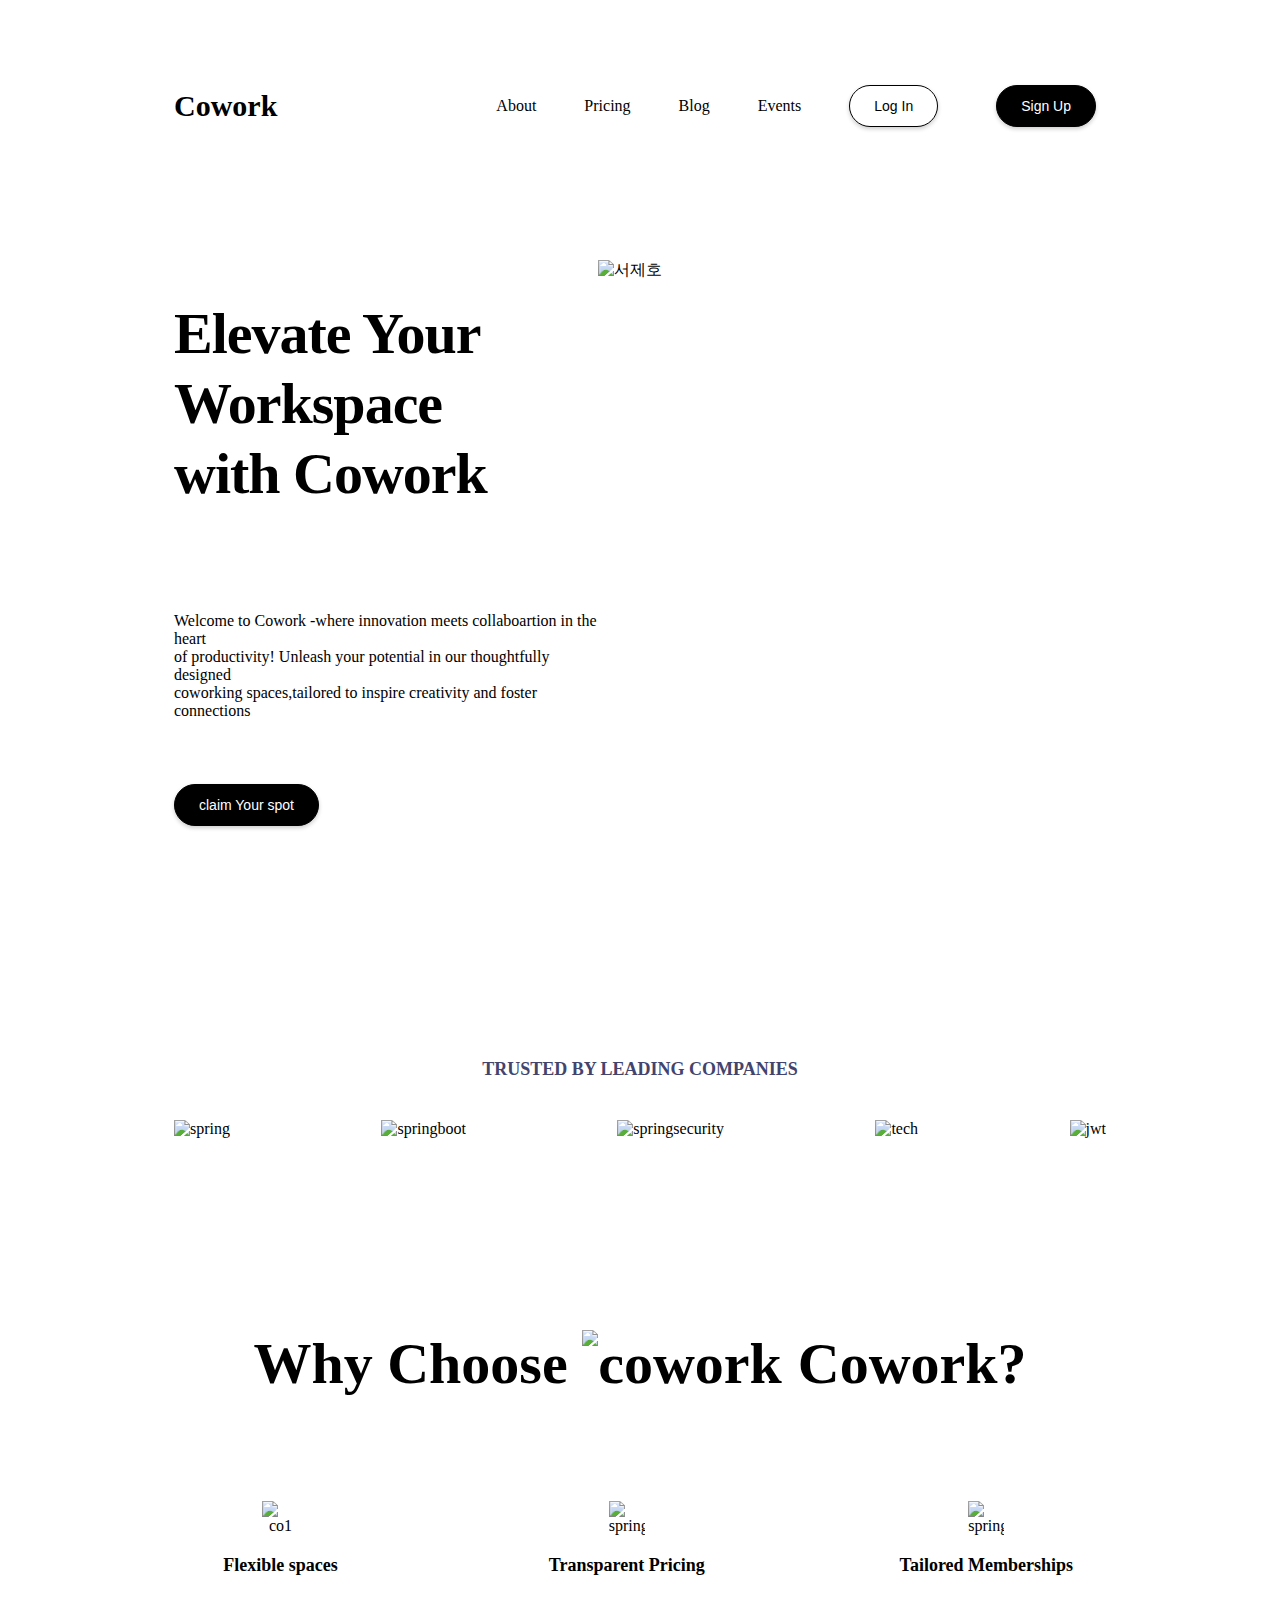
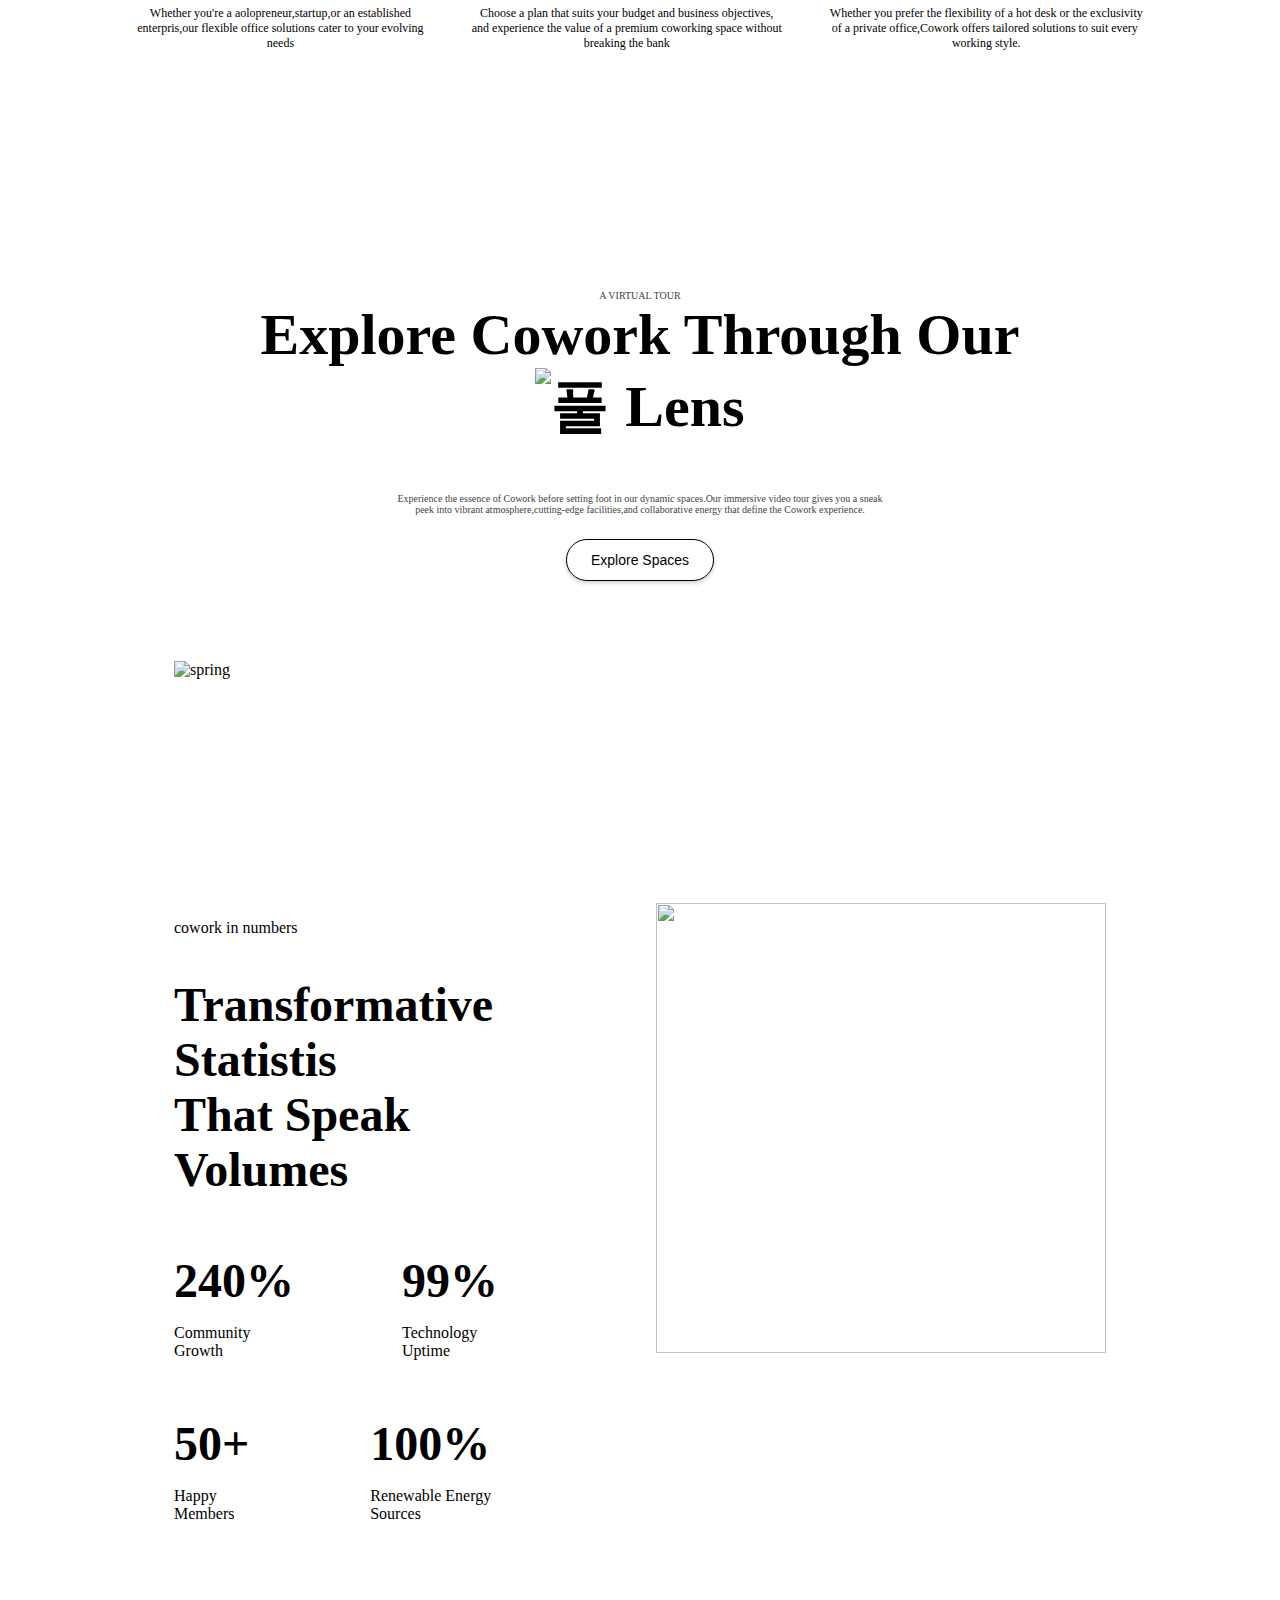
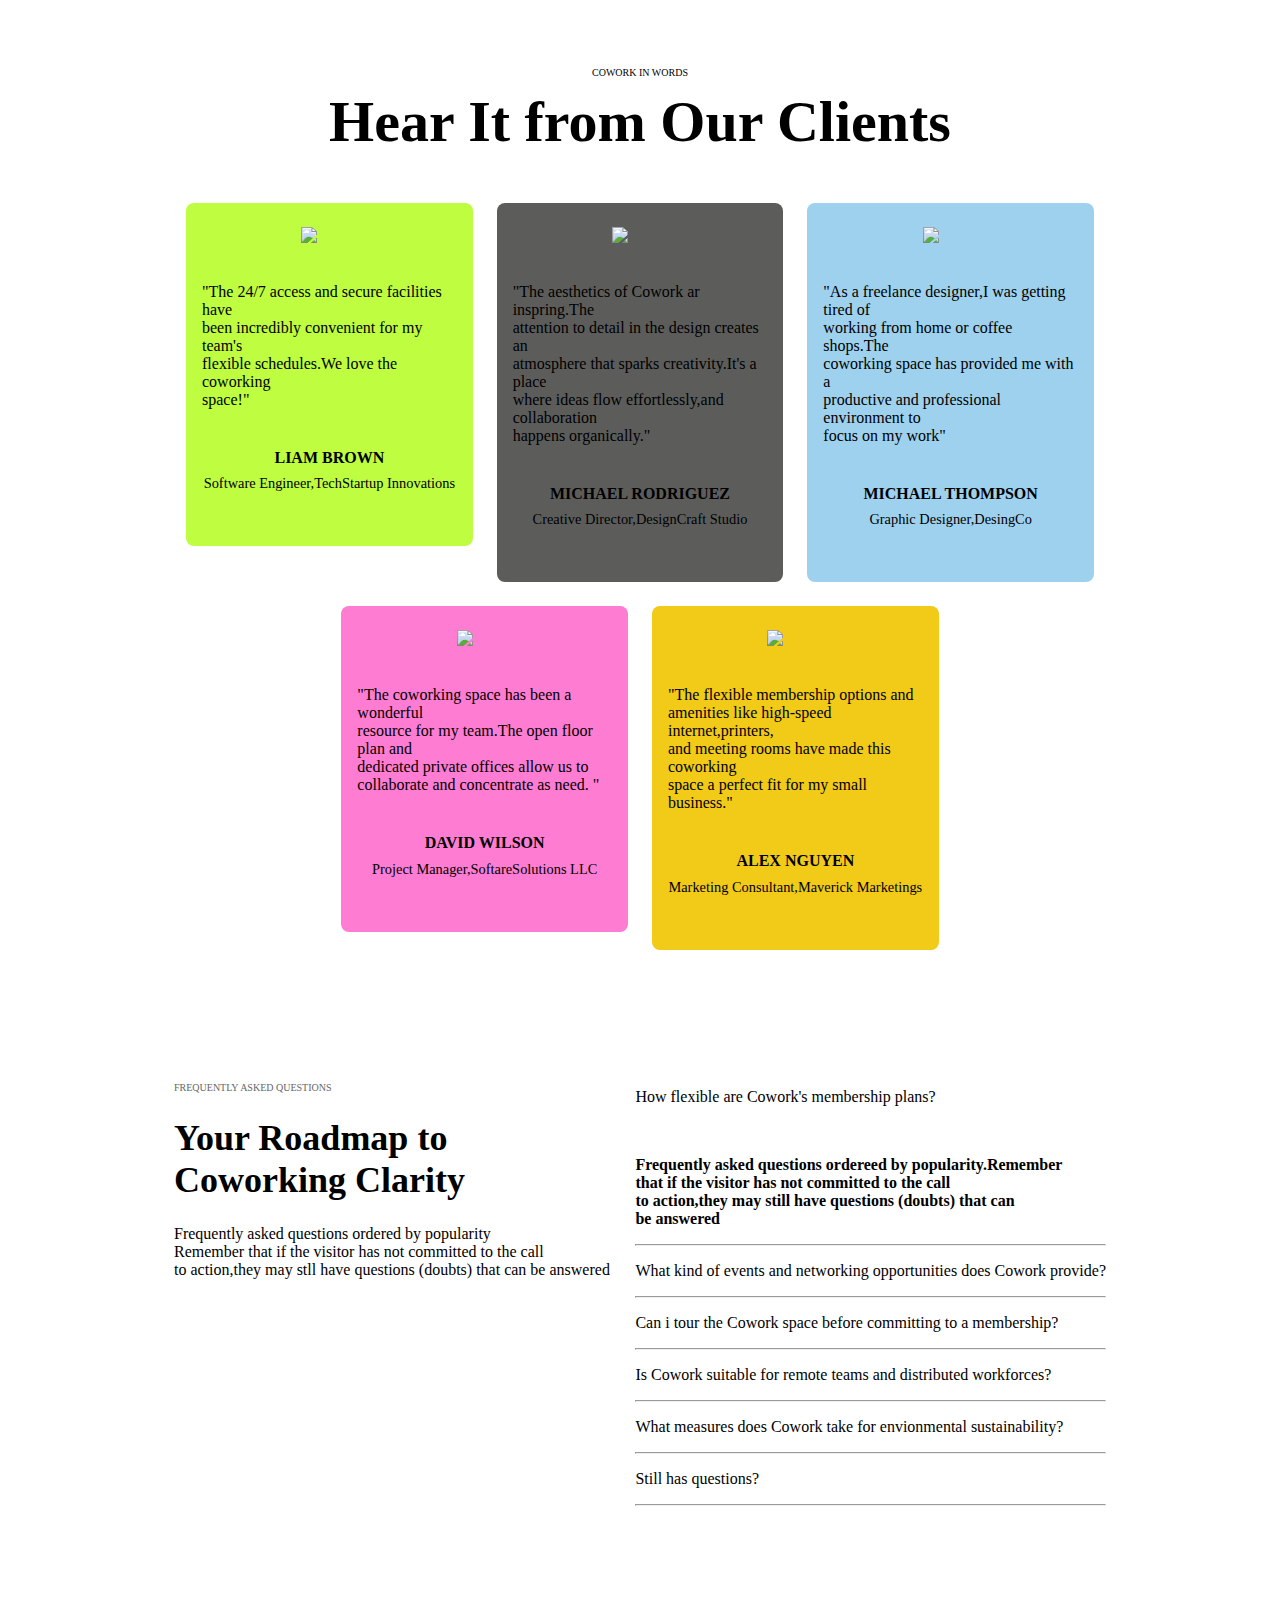
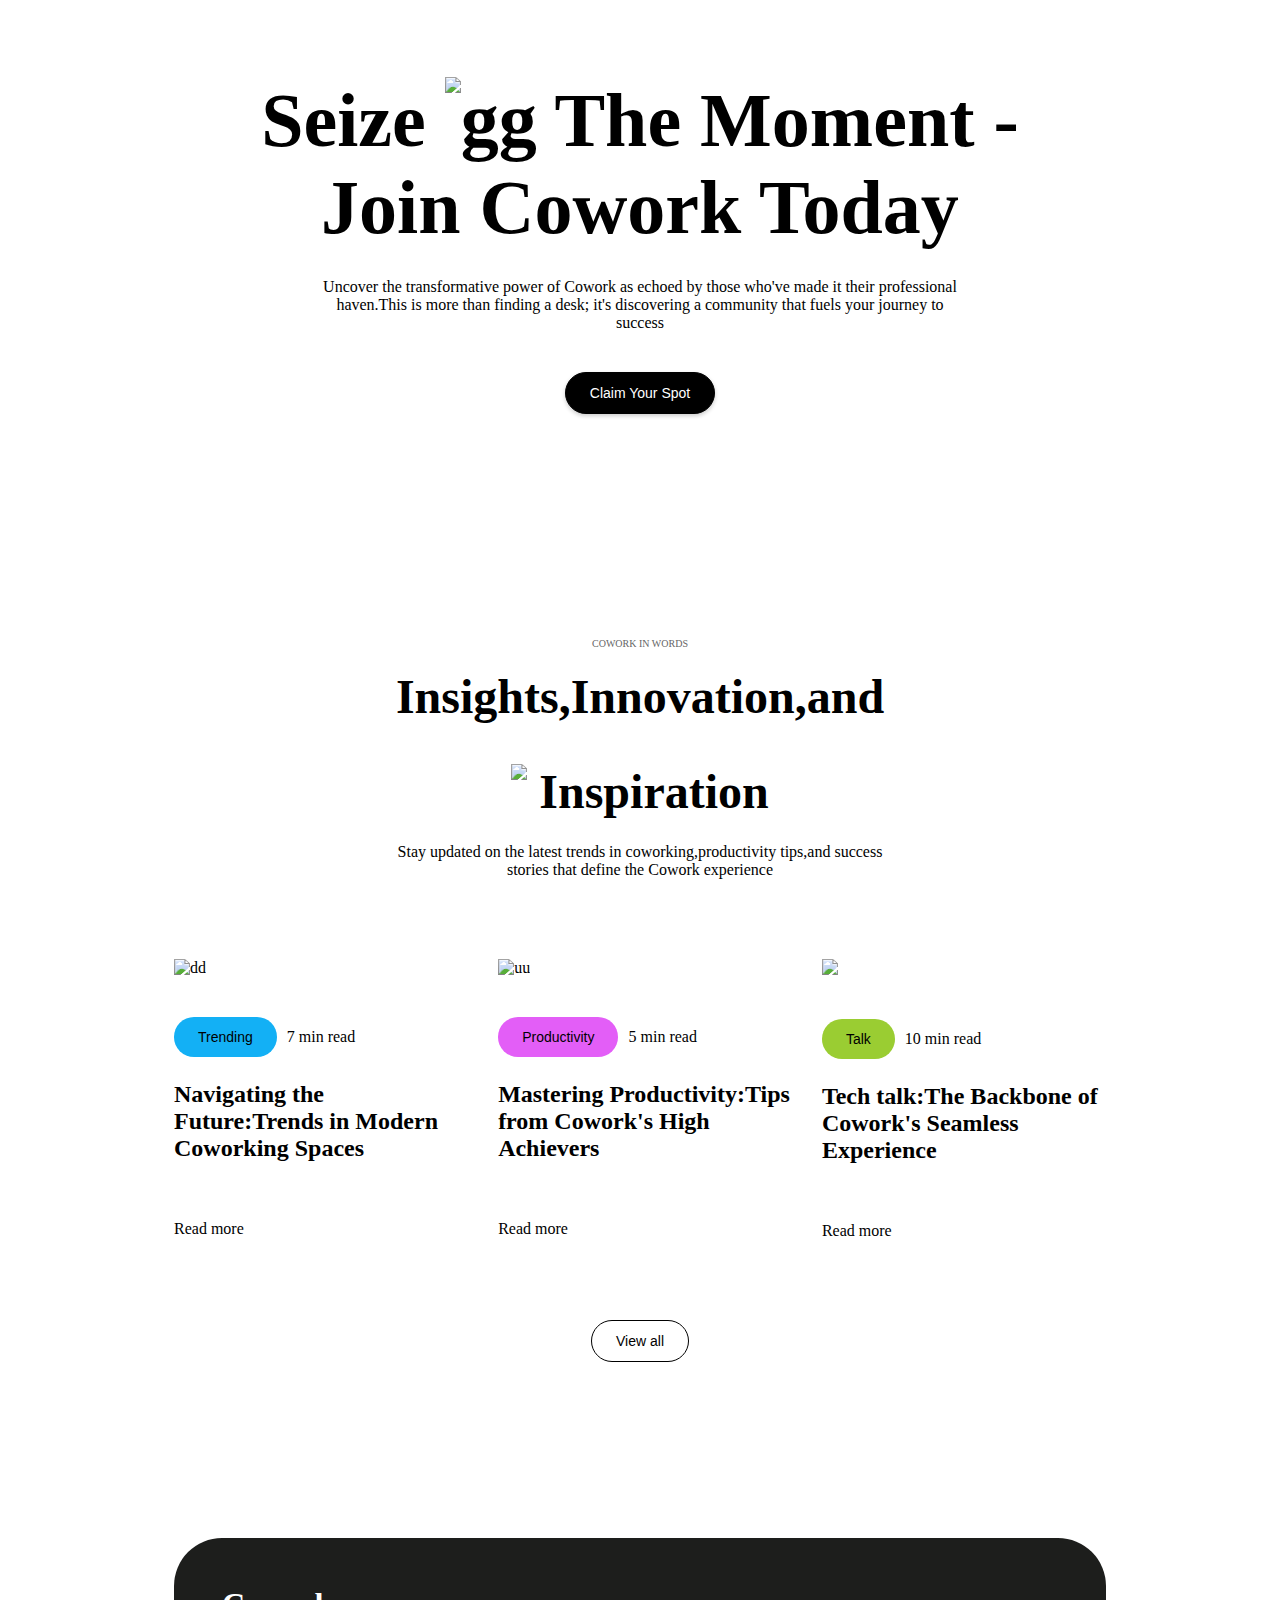
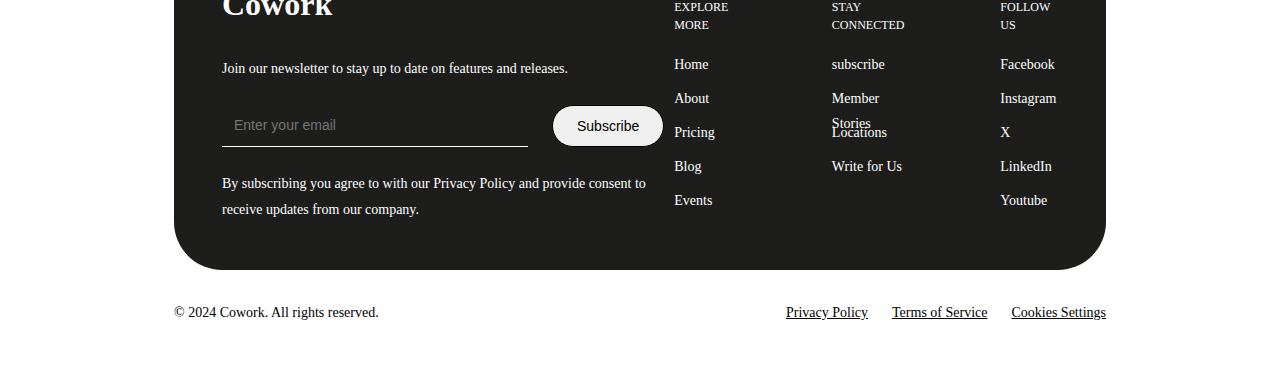
==== index_mobile.html @ 7a98394a "feat: mobile 반응형 작성을 위한 파일 생성" ====
<!DOCTYPE html>
<html lang="en">
<head>
    <meta charset="UTF-8">
    <meta name="viewport" content="width=device-width, initial-scale=1.0">
    <title>서제호의  Cowork</title>
    <link rel="stylesheet" href="./reset.css">
    <link rel="stylesheet" href="./jeho.css" media="(min-width:768px) and (max-width:2000px)">
    <link rel="stylesheet" href="./style_moblie.css" media="(max-width:768px)"> 
    <link rel="stylesheet" href="responsive.css" media="(min-width:768px) and (max-width:2000px)"><!-- 별도의 CSS 파일 연결 -->
</head>
<body>
    <nav class="top-nav">
      
        <h2>Cowork</h2>
        <div class="hi">
          <ul >
              <li>About</li>
              <li>Pricing</li>
              <li>Blog</li>
              <li>Events</li>
          </ul>
    
    
      
          <button class="login-button">Log In</button>
          <button class="signup-button">Sign Up</button>
        </div>
    </nav>



    <header>
        <div class="header-text">
        <h1>Elevate Your <br> Workspace <br> with Cowork</h1>
        <p>Welcome to Cowork -where innovation meets collaboartion in the heart<br>
          of productivity! Unleash your potential in our thoughtfully designed <br>
          coworking spaces,tailored to inspire creativity and foster connections</p>
        <button class="claim-button">
          claim Your spot
        </button>
        </div>
        <img src="https://github.com/lemonticsoul/web_advanced/assets/127959482/e8c82cff-5aa5-4b16-83c0-caf2d96891dc" alt="서제호">
    </header>
    

    
    <section id="Trust">
        <div class="Trust-text">
          <h2>TRUSTED BY LEADING COMPANIES</h2>
          
        </div>
        <ul class="Trust-img">
          <li>
            <img src="https://github.com/lemonticsoul/web_advanced/assets/127959482/6c369380-f6aa-496f-a41b-0df1c6e77960" alt="spring" />
          </li>
          <li>
            <img src="https://github.com/lemonticsoul/web_advanced/assets/127959482/97cc12f7-7414-402d-9407-1f00efd63bfd" alt="springboot" />
          </li>
          <li>
            <img src="https://github.com/lemonticsoul/web_advanced/assets/127959482/a90de8bf-4350-4b00-b4a3-c59ba050e223" alt="springsecurity" />
          </li>
          <li>
            <img src="https://github.com/lemonticsoul/web_advanced/assets/127959482/02c586f5-441d-4a14-97eb-53e88d12319e" alt="tech" />
          </li>
          <li>
            <img src="https://github.com/lemonticsoul/web_advanced/assets/127959482/d13a50d6-ba2c-406c-b6fc-7ce1be74e21f" alt="jwt" />
          </li>
          
          
          
        </ul>
      
      <section id="choose-cowork">
        <div class="cowork-text">
          <h1>Why Choose <img src="https://github.com/lemonticsoul/web_advanced/assets/127959482/e4f79b02-82f1-4018-80b7-49640926602c" alt=cowork>Cowork?</h1>
          
        </div>
        <ul class="cowork-img">
          <li>
            <img src="https://github.com/lemonticsoul/web_advanced/assets/127959482/a98e661d-0f04-4ea9-ab2c-04234e570659" alt="co1" />
            <p>Flexible spaces</p>
            <pre>Whether you're a aolopreneur,startup,or an established
enterpris,our flexible office solutions cater to your evolving
needs
            </pre>
          </li>
          <li>
            <img src="https://github.com/lemonticsoul/web_advanced/assets/127959482/e833a38d-b51f-40de-8834-b4e24b7ff5a6" alt="springboot" />
            <p>Transparent Pricing</p>
            <pre>Choose a plan that suits your budget and business objectives,
and experience the value of a premium coworking space without
breaking the bank
            </pre>
          </li>
          <li>
            <img src="https://github.com/lemonticsoul/web_advanced/assets/127959482/e81c6498-c02d-4091-b70d-0b3ac4a53e9a" alt="springsecurity" />
            <p>Tailored Memberships</p>
            <pre>Whether you prefer the flexibility of a hot desk or the exclusivity
of a private office,Cowork offers tailored solutions to suit every 
working style.
            </pre>
          </li>
          
      
          
        </ul>
      </section>

    </section>

    <section id="Explore-Cowork">
      
      <div class="explore-text">
        <p>A VIRTUAL TOUR</p>
        <h1>Explore Cowork Through Our <br>
           <img src="https://github.com/lemonticsoul/web_advanced/assets/127959482/892ebfce-3295-41cc-8cf9-af446af8a65b" alt="풀">Lens</h1>
        <p>Experience the essence of Cowork before setting foot in our dynamic spaces.Our immersive video tour gives you a sneak<br>
          peek into vibrant atmosphere,cutting-edge facilities,and collaborative energy that define the Cowork experience.
      </div>

      <button class="explore-button">Explore Spaces</button>

      <div class="explore-image">
      <img  src="https://github.com/lemonticsoul/web_advanced/assets/127959482/34f87a74-e1eb-413d-9e1e-aeacd0455872" alt="spring">
       </div>

    </section>

    

    <section id="cowork-numbers">
      <div class="numbers">
        <p>cowork in numbers</p>
        <h1>Transformative Statistis <br>
           That Speak Volumes</h1>
      <ul>
        <li>
            <div class="cowork-hi">
            <h1>240%</h1> 
            <p>Community Growth</p>
            </div>
            <div class="cowork-hi">
            <h1>99%</h1> 
            <p>Technology Uptime</p>
            </div>
            
        </li>
          <li>
            <div class="cowork-hi">
            <h1>50+</h1> 
            <p>Happy Members</p>
            </div>
            <div class="cowork-hi">
            <h1>100%</h1> 
            <p>Renewable Energy Sources</p>
            </div>
          </li>
          
      </ul>
    </div>
    <img src="https://github.com/lemonticsoul/web_advanced/assets/127959482/7b00c655-ecc7-40db-bbf3-d894903b9a1f">   
  
    </section>



   
    <section id="COWORK-IN-WORDS">
        <div class="word-text">
          <p>COWORK IN WORDS</p>
          <h2>Hear It from Our Clients</h2>
          
        </div>
        <div class="client">
          <!-- 프로젝트 1-->
          <article style="background-color:rgb(190, 253, 63)" class="project-item">
            <div class="project-content">
              <img src="https://search.pstatic.net/common/?src=http%3A%2F%2Fblogfiles.naver.net%2FMjAyNDAzMjNfMjM5%2FMDAxNzExMTQ4NzU1NTE4.LLIDRrIzg7WTD2jiCx6Bfds0g3KVWUqlWB0hGXfo8mcg.KDIKCeNWgiPef16h3lfS-dvOuPXUXb4il6HNgGL-DGQg.JPEG%2FIMG_5551.jpg&type=sc960_832">
              <p>"The 24/7 access and secure facilities have<br>been incredibly convenient for my team's<br> flexible schedules.We love the coworking<br>space!"</p>
              <div class="name">LIAM BROWN</div>
              <p class="job">Software Engineer,TechStartup Innovations </p>
            </div>
          </article>
          <!-- 프로젝트 2 -->
          <article style="background-color:rgb(92, 93, 91)" class="project-item">
            <div class="project-thumbnail"></div>
            <div class="project-content">
              <img src="https://search.pstatic.net/common/?src=http%3A%2F%2Fblogfiles.naver.net%2FMjAyMzA5MTRfMjE1%2FMDAxNjk0NjU1NTUzNTk4.uIcopejwvaD_K6sEShSoQJS2kT6LrRIQNXxzM9h9TMAg.J3XohleQNxnxyaVyRoUd49fSFISDyVihROPvzGtk3l8g.JPEG.cake_kkk%2FIMG%25A3%25DF20230912%25A3%25DF101739%25A3%25DF869.jpg&type=a340">
              <p>"The aesthetics of Cowork ar inspring.The<br> attention to detail in the design creates an <br>atmosphere that sparks creativity.It's a place<br>where ideas flow effortlessly,and collaboration<br>happens organically."</p>
              <div class="name">MICHAEL RODRIGUEZ</div>
              <p class="job">Creative Director,DesignCraft Studio </p>
              
            </div>
          </article>
          <!-- 프로젝트 3 -->
          <article style="background-color:rgb(158, 209, 238)"  class="project-item">
            <div class="project-thumbnail"></div>
            <div class="project-content">
              <img src="https://github.com/lemonticsoul/web_advanced/assets/127959482/f5089856-7541-4405-bca6-3be402ed7671">
              <p>"As a freelance designer,I was getting tired of<br>working from home or coffee shops.The<br>coworking space has provided me with a<br>productive and professional environment to <br> focus on my work"</p>
              <div class="name">MICHAEL THOMPSON</div>
              <p class="job">Graphic Designer,DesingCo </p>
              <!-- 바로가기 링크 -->
            </div>
          </article>
          
          <article style="background-color:rgb(255, 124, 211)"  class="project-item">
            <div class="project-thumbnail"></div>
            <div class="project-content">
              <img src="https://search.pstatic.net/common/?src=http%3A%2F%2Fblogfiles.naver.net%2FMjAyMzEwMjlfNDUg%2FMDAxNjk4NTYzNzM3Mzg4.oxMPtrMJ9sV86fDNHPq4RkrtZN0erX9hqGkK0e-5TUAg.3a4qexQaMYpZ5k7VeHxFn5XiUhdp70dFGDLGK0E5flgg.JPEG.cake_kkk%2FIMG%25A3%25DF20231028%25A3%25DF170442%25A3%25DF849.jpg&type=sc960_832">
              <p>"The coworking space has been a wonderful<br> resource for my team.The open floor plan and <br> dedicated private offices allow us to <br> collaborate and concentrate as need. "</p>
              <div class="name">DAVID WILSON</div>
              <p class="job">Project Manager,SoftareSolutions LLC </p>
              <!-- 바로가기 링크 -->
            </div>
          </article>

          <article style="background-color:rgb(242, 202, 24)"  class="project-item">
            <div class="project-thumbnail"></div>
            <div class="project-content">
              <img src="https://search.pstatic.net/sunny/?src=https%3A%2F%2Fi.pinimg.com%2F564x%2Ff6%2Fe7%2Fa9%2Ff6e7a9dc7eb78c3a807594ec2913e0b9.jpg&type=sc960_832">
              <p>"The flexible membership options and<br> amenities like high-speed internet,printers,<br>and meeting rooms have made this coworking<br>space a perfect fit for my small business."</p>
              <div class="name">ALEX NGUYEN</div>
              <p class="job">Marketing Consultant,Maverick Marketings </p>
              <!-- 바로가기 링크 -->
            </div>
          </article>
        </div>
    </section>


    <section id="Frequently">
      <div class="fre-text">
        <p class="wrap">FREQUENTLY ASKED QUESTIONS</p>
        <h1> Your Roadmap to  <br>
            Coworking Clarity</h1>
        <p>Frequently asked questions ordered by popularity<br>
        Remember that if the visitor has not committed to the call<br>
        to action,they may stll have questions (doubts) that can be answered</p>        
      </div>
      <div>
          <p>How flexible are Cowork's membership plans?</p>
          <br>
          <p><b>Frequently asked questions ordereed by popularity.Remember<br>
          that if the visitor has not committed to the call<br>
          to action,they may still have questions (doubts) that can <br>
          be answered</b></p>
          <hr>
          
          <p>What kind of events and networking  opportunities does Cowork provide?</p>

          <hr>
          <p>Can i tour the Cowork space before committing to a membership?</p>
          <hr>
          <p>Is Cowork suitable for remote teams and distributed workforces?</p>
          <hr>
          <p>What measures does Cowork take for envionmental sustainability?</p>
          <hr>
          <p>Still has questions?</p>
          <hr>
      </div>
        
    
    
    </section>

    <section id="seize">
      <div class="seize-text">
        <h1> Seize <img src="https://github.com/lemonticsoul/web_advanced/assets/127959482/795f7151-cc9a-454f-b6f0-3360dc55c430" alt="gg"> The Moment -<br>
            Join Cowork Today</h1>
        <p>Uncover the transformative power of Cowork as echoed by those who've made it their professional<br>haven.This is more than finding a desk; it's discovering a community that fuels your journey to <br> success</p>        
      </div>
      
      <button>Claim Your Spot</button>
      
    </section>
    

    <section id="Insights">
      <div class="section-text">
        <p class="cowork22">COWORK IN WORDS</p>
        <h2>Insights,Innovation,and </h2>
        <h2><img src="https://github.com/lemonticsoul/web_advanced/assets/127959482/9a30baf6-babd-4c12-8a4d-11e6e2f69f7d">Inspiration</h2>
        <p>Stay updated on the latest trends in coworking,productivity tips,and success<br> stories that define the Cowork experience</p>
      </div>
      <div class="feature">
          <div class="caption">
              <img src="https://github.com/lemonticsoul/web_advanced/assets/127959482/6fc13d2b-01d6-4d7d-bdb6-b6218b0119eb" alt="dd">
              <p></p><button class="trending">Trending</button>7 min read</p>
              <p class="tech-hi">Navigating the Future:Trends in Modern Coworking Spaces</p>
              <br>
              <p class="read">Read more</p>
          </div>
          <div class="caption">
              <img src="https://github.com/lemonticsoul/web_advanced/assets/127959482/16a7419a-6a8a-4380-9b3c-1973820a2def" alt="uu">
              <p><button class="productivity">Productivity</button>5 min read</p>
              <p class="tech-hi">Mastering Productivity:Tips from Cowork's High Achievers </p>
              <br>
              <p class="read">Read more</p>
          </div>
          <div class="caption">
              <img src="https://github.com/lemonticsoul/web_advanced/assets/127959482/1c900e31-c224-4cea-8edb-9120673b2268">
              <p><button class="talk">Talk</button>10 min read</p>
              <p class="tech-hi">Tech talk:The Backbone of Cowork's Seamless Experience </p>
              <br>
              <p class="read">Read more</p>
          </div>


      </div>
      
        <button class="View">View all</button>
      
       
  </section>
    
    
          


  <footer>
    <!-- footer-upper -->
    <div class = "footer-upper">
      <div class = "footer-cowork">
        <h1>Cowork</h1>
        <div class="footer-cowork-info">
          <p>Join our newsletter to stay up to date on features and releases.</p>
          <div class="footer-email">
            <input type="text" placeholder="Enter your email">
            <button>Subscribe</button>
          </div>
          <p>By subscribing you agree to with our Privacy Policy and provide consent to receive updates from our company.</p>
        </div>
      </div>

      <div class="footer-info">
        <div class="info-content">
          <p class = "footer-tag">EXPLORE MORE</p>
          <ul>
            <li>Home</li>
            <li>About</li>
            <li>Pricing</li>
            <li>Blog</li>
            <li>Events</li>
          </ul>
        </div>

        <div class="info-content">
          <p class = "footer-tag">STAY CONNECTED</p>
          <ul>
            <li>subscribe</li>
            <li>Member Stories</li>
            <li>Locations</li>
            <li>Write for Us</li>
          </ul>
        </div>

        <div class="info-content">
          <p class = "footer-tag">FOLLOW US</p>
          <ul>
            <li>Facebook</li>
            <li>Instagram</li>
            <li>X</li>
            <li>LinkedIn</li>
            <li>Youtube</li>
          </ul>
        </div>
      </div>
    </div>

    <!-- madeby -->
    <div class = "madeby">
      <div class = "rights-reserved">© 2024 Cowork. All rights reserved.</div>
      <div class = "madeby-policy">
        <p>Privacy Policy</p>
        <p>Terms of Service</p>
        <p>Cookies Settings</p>
      </div>
    </div>

    </footer>
  </body>
</html>
---- jeho.css ----
body {

  width: 1060px;
  margin: 0 auto;
  font-family: 'WavvePADO-Regular';
}

@font-face {
  font-family: 'WavvePADO-Regular';
  src: url('https://cdn.jsdelivr.net/gh/projectnoonnu/2404@1.0/WavvePADO-Regular.woff2') format('woff2');
  font-weight: normal;
  font-style: normal;
}

.top-nav {

  padding: 64px;
  padding-bottom:0px;
  display: flex;
  justify-content: space-between;

}

.top-nav h2 {
  font-size: 30px;
  font-weight: 600;
}

.hi {
  display: flex;
  flex-wrap: wrap;
  align-items: center;
  gap: 48px;
}

.hi ul {
  list-style-type: none;
  display: flex;
  flex-direction: row;
  gap: 48px;

}

button {
  padding: 12px 24px;
  border: 1px solid black;
  border-radius: 100px;
  font-size: 14px;
  cursor: pointer;
  margin-right: 10px;
  outline: none;
  transition: all 0.3s ease;
}

.login-button {
  background-color: #fff;
  color: #000;
  box-shadow: 0 2px 4px rgba(0, 0, 0, 0.2);
}

.signup-button {
  background-color: #000;
  color: #fff;
  box-shadow: 0 2px 4px rgba(0, 0, 0, 0.2);
}


/* ------- 헤더 -----  */

header {
  padding-top: 112px;
  padding-bottom: 112px;
  padding-left: 64px;
  padding-right: 64px;
  display: flex;
  justify-content: space-between;
  align-items: flex-start;

}


.header-text {
  display: flex;
  flex-direction: column;
  justify-content: center;
  align-items: flex-start;
  gap: 48px;
}

header img {
  width: 550px;
  height: 550px;
  display: flex;
  justify-content: row;
  margin-bottom:122px;
}

header h1 {
  color: black;
  font-size: 58px;
  font-style: normal;
  font-weight: 700;
  line-height: 70px;
  /* 120.69% */
  letter-spacing: -1px;
}

.claim-button {
  background-color: #000;
  color: #fff;
  box-shadow: 0 2px 4px rgba(0, 0, 0, 0.2);
}


header h1 span {
  /* 글씨에 그라데이션 주는 효과 */
  background: linear-gradient(120deg, #13b0f5 -2.06%, #e35ef7 100%);
  background-clip: text;
  color: transparent;
  /* 글자 색을 투명하게 */
}

/* ------- TRUSTED BY LEADING COMPANIES 섹션----- */

.Trust {
  width: 1440px;
  padding-bottom: 80px;
}

.Trust-text h2 {
  color: #42446e;
  text-align: center;
  font-size: 18px;
  padding-bottom: 24px;
}

.Trust-img {

  display: flex;
  margin-left: 64px;
  margin-right: 64px;
  margin-bottom: 112px;
  padding-bottom:80px;
  flex-wrap: wrap;
  align-items: center;
  justify-content: space-between;
  list-style-type: none;
  padding-left: 0;
}

.Trust-img img {

  align-items: center;
  width: 140px;
  height: auto;
  object-fit: contain;
}

.Trust-img li {
  text-align: center;
}

/* ------- Choose cowork----- */

.choose-cowork {
  margin-top: 112px;
  margin-bottom: 80px;
}

.cowork-text h1 {

  color: black;
  text-align: center;
  font-size: 58px;
  padding-bottom: 24px;
}

.cowork-text h1 img {
  width: 180px;
  margin-right: 16px;
}

.cowork-img {
  margin-left: 64px;
  margin-right: 64px;
  margin-top: 80px;
  display: flex;
  gap: 48px;
  justify-content: center;
  flex-wrap: nowrap;
  flex-direction: row;
  margin-bottom: 112px;
  align-items: center;
  list-style-type: none;
  padding-left: 0;

}

.cowork-img pre {
  font-family: 'SDSamliphopangche_Outline';;
  font-size: 12px;
  text-align: center;
  margin-bottom:112px;
}

.cowork-img p {
  
  font-size: 18px;
  font-weight: bold;
}

.cowork-img img {
  width: 36px;
  height: 36px;


}

.cowork-img li {
  display: flex;
  justify-content: flex-start;
  flex-direction: column;
  flex-wrap: wrap;
  align-items: center;
  text-align: center;

}

/* ------- Explore Cowork ----- */

.Explore-cowork {
  margin-top: 112px;
  margin-bottom: 80px;
  display: flex;
  /* flexbox 사용 */
  justify-content: center;
  /* 가로 중앙 정렬 */
  align-items: center;/
}

.explore-button {
  display: flex;
  justify-content: center;
  background-color: #fff;
  color: #000;
  box-shadow: 0 2px 4px rgba(0, 0, 0, 0.2);
  margin: 24px auto;
}


.explore-text p {
  color: #403f3f;
  text-align: center;
  font-size: 10px;
  margin-bottom: 0px;
}

.explore-text h1 {
  margin-top: 0px;
  color: black;
  text-align: center;
  font-size: 58px;
  padding-bottom: 8px;
}

.explore-text h1 img {
  width: 180px;
  margin-right: 16px;
}

.explore-image img {
  margin-top: 80px;
  margin-left: 64px;
  margin-right: 64px;
  margin-bottom: 112px;
  padding-bottom:112px;
  display: flex;
  justify-content: center;
  width: 932px;
  height: auto;
}



/* ------- cowork in numbers ----- */

#cowork-numbers {
  display: flex;
  justify-content: space-between;
}

#cowork-numbers img {
  width: 450px;
  height: 450px;
  margin-bottom: 112px;
  margin-left:64px;
  margin-right:64px;
}

.numbers {
  margin-left: 64px;
  margin-right: 64px;
}

.numbers h1 {
  margin-top: 40px;
  font-size: 48px;
  margin-bottom: 0px;
  font-weight: bold;
}

.numbers li {
  display: flex;
  gap: 100px;
  flex-direction: row;
}
.numbers li p {
  display: flex;
  gap: 24px;
  flex-direction: row;
}
.numbers ul{
  padding-left:0;
}
.cowork-hi{
  display:flex;
  justify-content: flex-start;
  flex-direction: column;
}
/* ------- client ----- */

#COWORK-IN-WORDS {
  margin-bottom: 112px;
}

.word-text p {
  margin-top: 112px;
  font-size: 10px;
  display: flex;
  justify-content: center;
}

.word-text h2 {
  margin-top: 0px;
  font-size: 58px;
  font-weight: bold;
  display: flex;
  justify-content: center;
}

.client {
  margin-right:64px;
  margin-left:64px;
  margin-bottom: 112px;
  display: flex;
  flex-wrap: wrap;
  gap: 24px;
  /* 요소 간의 간격을 설정합니다 */
  justify-content: center;
  /* 가운데 정렬 */
  align-items: flex-start;
  /* 상단 정렬 */
}

.project-item {

  border-radius: 8px;
  /* 모서리 둥글게 */
  padding: 16px;
  /* 내부 패딩 */
  width: calc(33.333% - 24px);
  /* 3개의 항목이 한 줄에 들어가도록 너비 설정 */
  box-sizing: border-box;
  /* 패딩과 보더가 너비에 포함되도록 */
}


.project-content {
  margin-top: 8px;
}

.project-content img {
  margin: 0 auto;
  display: flex;
  justify-content: center;
  width: 56px;
  /* 이미지를 컨텐츠 너비에 맞춤 */
  height: auto;
  /* 이미지 높이 자동 조정 */

}

.project-content p {
  padding-top: 24px;
  display: flex;
  justify-content: center;
  padding-bottom: 24px;
}

.project-content .name {
  font-weight: bold;
  display: flex;
  justify-content: center;
  margin-bottom: -30px;
}

.project-content .job {
  font-size: 0.9em;
  /* 직업 설명은 작게 */
}

.project-link img {
  width: 24px;
  /* 링크 이미지 너비 */
  height: auto;
  /* 링크 이미지 높이 */
}

.project-link div {
  display: inline;
  /* 인라인으로 표시 */
  margin-left: 8px;
  /* 이미지와의 간격 */
}

/* ------- Frequently asked questions ----- */

#Frequently {
  margin-top: 122px;
  margin-left:64px;
  margin-right:64px;
  display: flex;
  justify-content: space-between;
}

.fre-text .wrap {
  font-size: 10px;
  color: #666;

}

.fre-text h1 {
  font-size: 36px;
}


/* ------- Seize ----- */

.seize-text {
  margin-top: 112px;
  display: flex;
  justify-content: center;
  flex-direction: column;
  text-align: center;
}

.seize-text h1 {
  font-size: 76px;
}

.seize-text p {
  margin-top: -24px;
  margin-bottom: 40px;
}

.seize-text h1 img {
  width: 240px;
}

#seize button {

  display: flex;
  justify-content: center;
  margin: 0 auto;
  background-color: #000;
  color: #fff;
  box-shadow: 0 2px 4px rgba(0, 0, 0, 0.2);
  margin-bottom: 112px;
}

/* ---- Insights, ---- */

#Insights {
  margin-left:64px;
  margin-right:64px;
}
.section-text .cowork22 {
  font-size: 10px;
  color: #666;
  display: flex;
  justify-content: center;
  margin-bottom:-20px;
  padding-top:112px;
}

.section-text h2 {
  font-size: 48px;
  display: flex;
  justify-content: center;
  margin-bottom: 24px;
}

.section-text h2 img {
  height: 50px;
  align-items: center;
  margin-right: 12px;
}

.section-text p {
  display: flex;
  justify-content: center;
  text-align: center;
  margin-bottom: 80px;
}

.feature {
  display: flex;
  justify-content: space-between;
  gap: 32px;
  flex-direction: row;
}

.caption img {
  width: 250px;
  height: auto;
  margin-bottom: 24px;
}

.tech-hi {
  font-size: 24px;
  font-weight: bold;
  margin-bottom: 24px;
}

.trending {
  background-color: #13b0f5;
  border: none;

}

.productivity {
  background-color: #e35ef7;
  border: none;
}

.talk {
  background-color: yellowgreen;
  border: none;
}

.View {
  display: flex;
  background-color: #fff;
  justify-content: center;
  margin: 0 auto;
  
  
}



.read {
  margin-bottom: 80px;
}

/* ---- footer ---- */
footer {
  margin-top:112px;
  display: flex;
  flex-direction: column;
  gap: 32px;
  justify-content: center;
  padding: 64px;
}

/* footer-upper */
.footer-upper {
  padding: 48px;
  display: flex;
  justify-content: space-between;
  border-radius: 48px;          /* 모서리 둥글게 */
  background: rgb(29, 30, 28);/* 배경은 검정색 */
  color: rgb(255, 255, 255);  /* 글자색 지정 */
}

.footer-cowork {
  width: 500px;
  display: flex;
  flex-direction: column;
  justify-content: space-between;
  gap: 32;
}

.footer-cowork h1 {
  margin: 0px;
  height: 24px;
  position: static;
}

.footer-cowork-info {
  display: flex;
  flex-direction: column;
  gap: 24px;
}

.footer-cowork-info input {
  color: rgb(255, 255, 255);
  width: 100%;
  padding: 12px;
  background: rgb(29, 30, 28);
  border-width: 0px;
  border-bottom: 1px solid rgb(255, 255, 255);
}

.footer-cowork-info input::placeholder {
  height: 21px;
  font-size: 14px;
  font-weight: 400;
  line-height: 150%;
  letter-spacing: 0%;
  text-align: left;
}

.footer-cowork-info p {
  margin: 0px;
  font-size: 14px;
  font-weight: 400;
  line-height: 180%;
  letter-spacing: 0%;
  text-align: left;
}

.footer-email {
  display: flex;
  justify-content: space-between;
  gap: 24px;
}

.footer-info {
  padding-left: 128px;
  display: flex;
  gap: 80px;
  flex-direction: row;
  justify-content: flex-start;
  align-items: flex-start;
  padding: 0px; 
}

.info-content {
  display: flex;
  flex-direction: column;
  align-items: flex-start;
  text-align: left;
  gap: 16px;
}

.footer-tag {
  font-size: 12px;
  font-weight: 100;
  line-height: 150%;
  letter-spacing: 0%;
  height: 18px;
  text-transform: uppercase;
}

.info-content ul {
  padding-inline-start: 0px;
  margin: 0px;
}

.info-content ul li {
  margin-top: 8px;
  margin-bottom: 8px;
  padding-left: 0px;
  height: 26px;
  list-style: none;
  font-size: 14px;
  font-weight: 400;
  line-height: 180%;
  letter-spacing: 0%;
}


/* made by */
.madeby {
  height: 26px;
  display: flex;
  justify-content: space-between;
  align-items: flex-start;
  font-weight: 400;
  line-height: 150%;
  font-size: 14px;
}

.madeby-policy {
  height: 21px;
  padding-bottom: 5px;

  display: flex;
  justify-content: space-between;
  align-items: flex-start;
  gap: 24px;
  text-decoration-line: underline;
}

.madeby-policy p {
  margin: 0px;
}
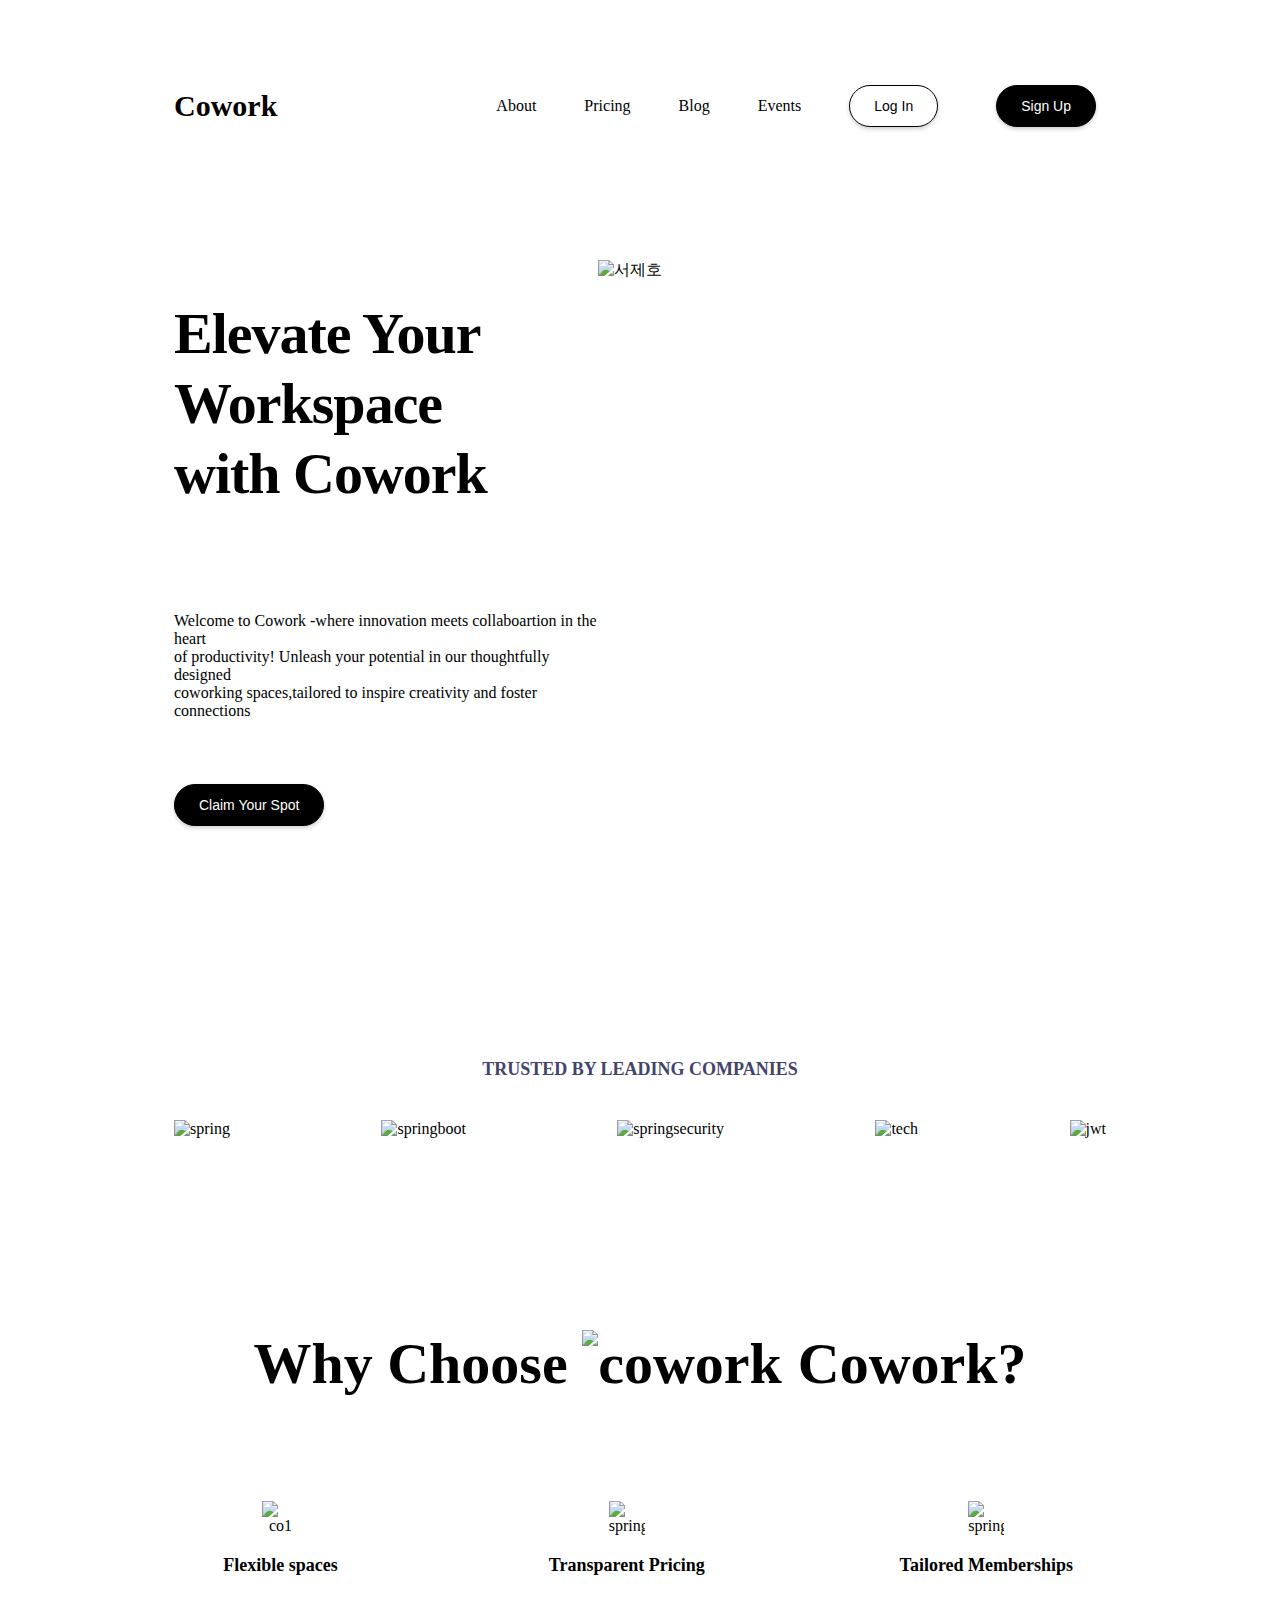
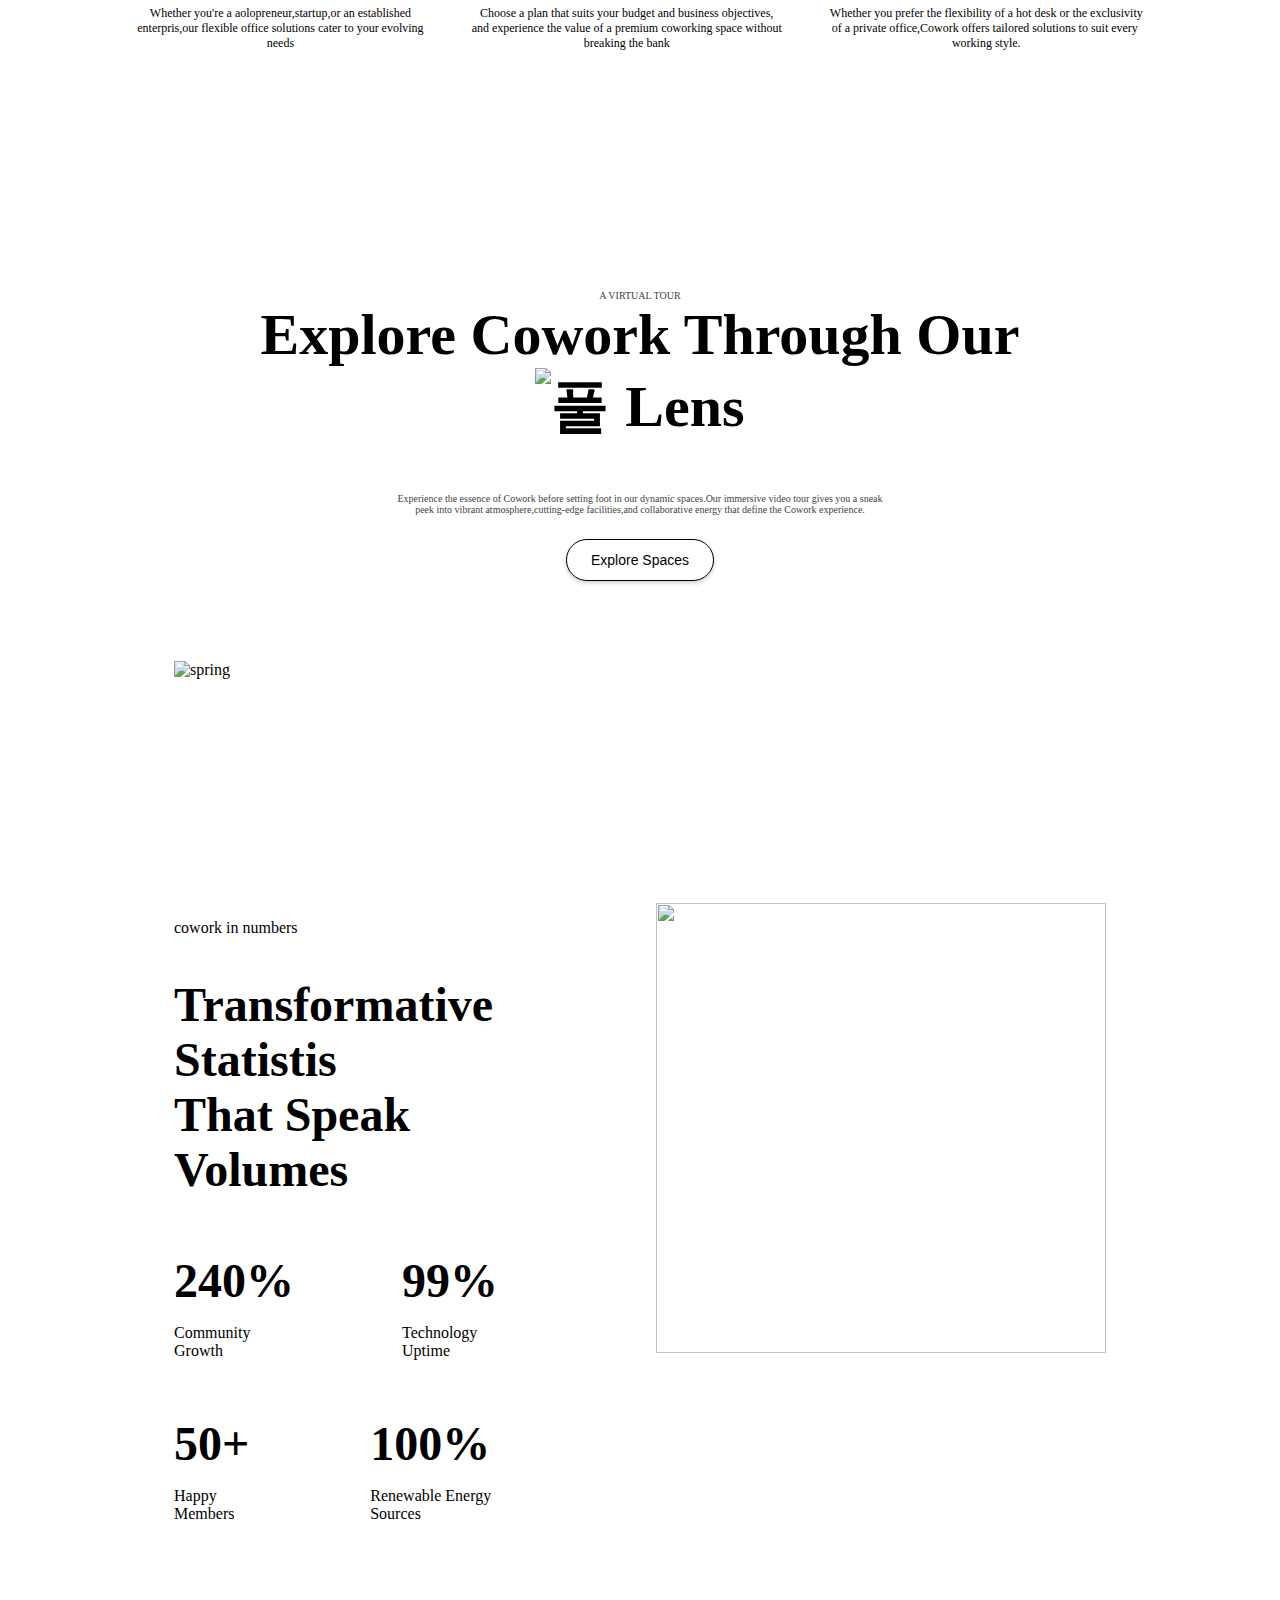
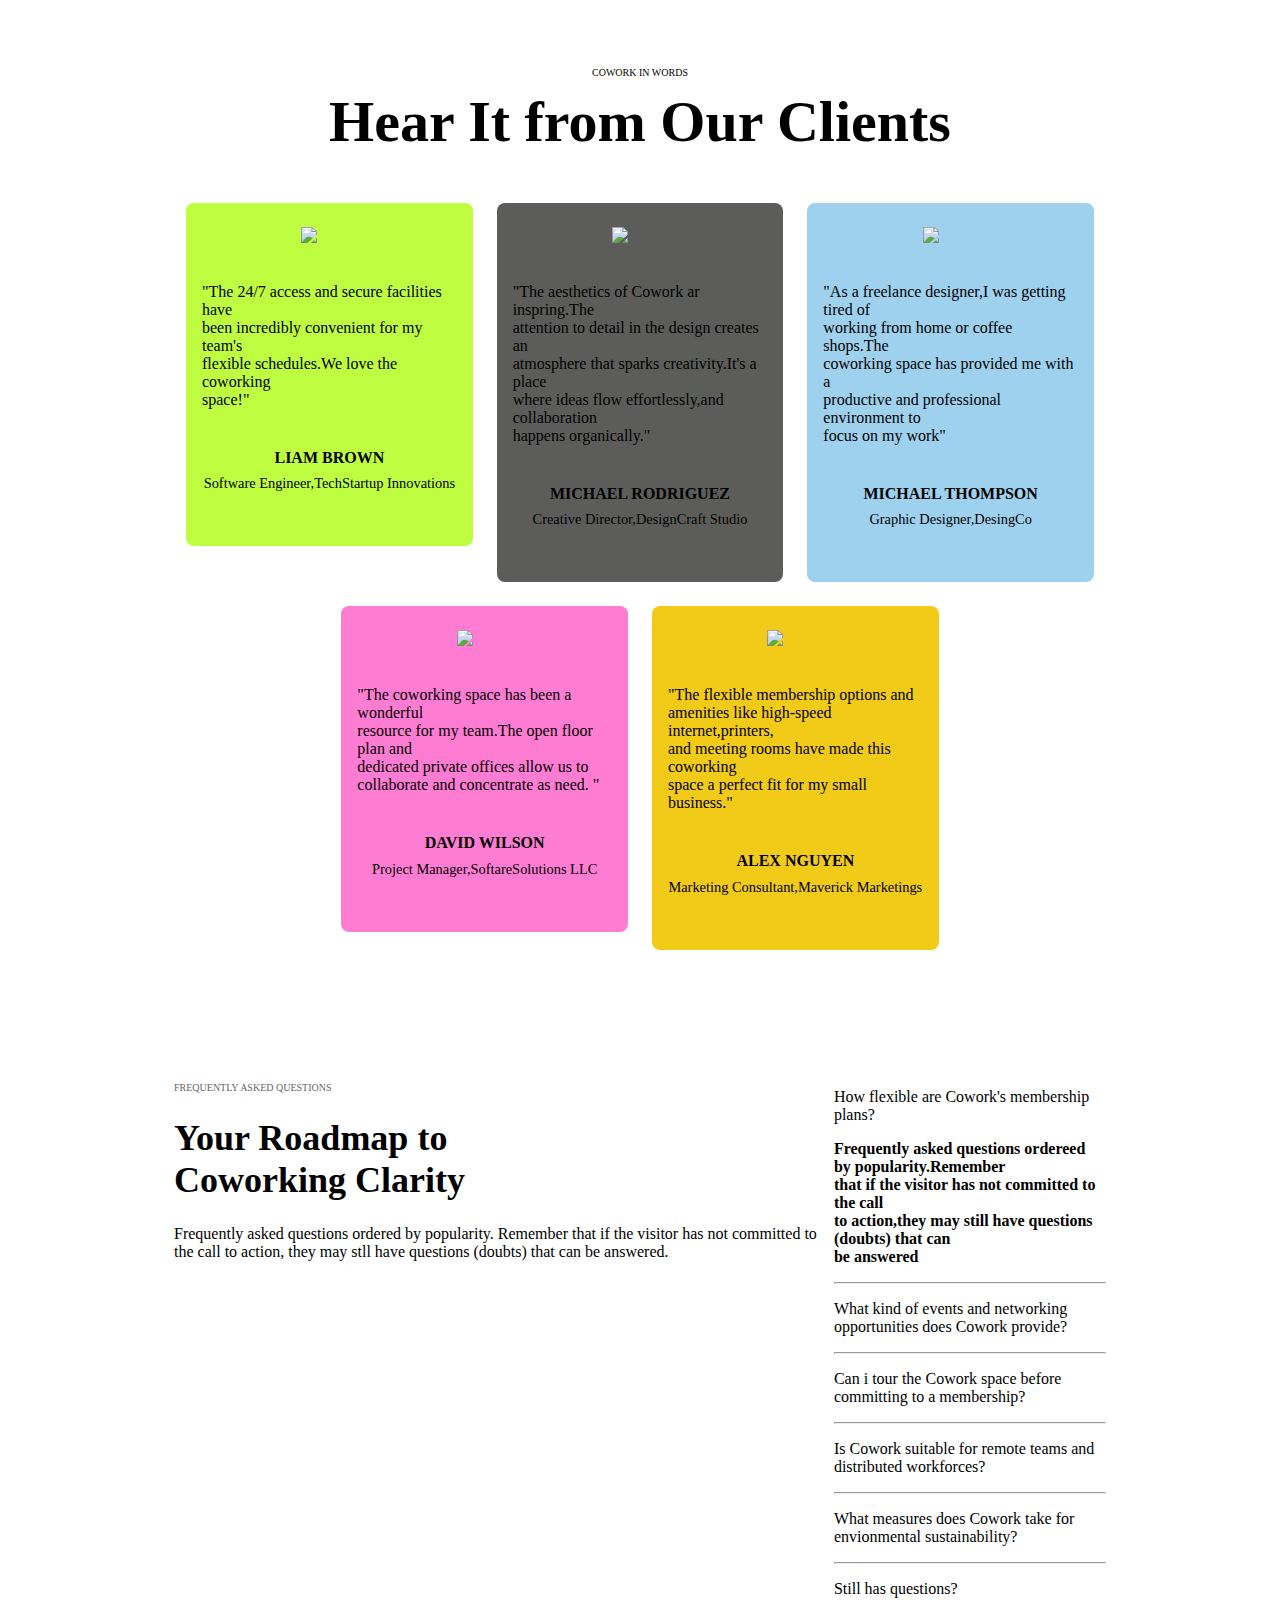
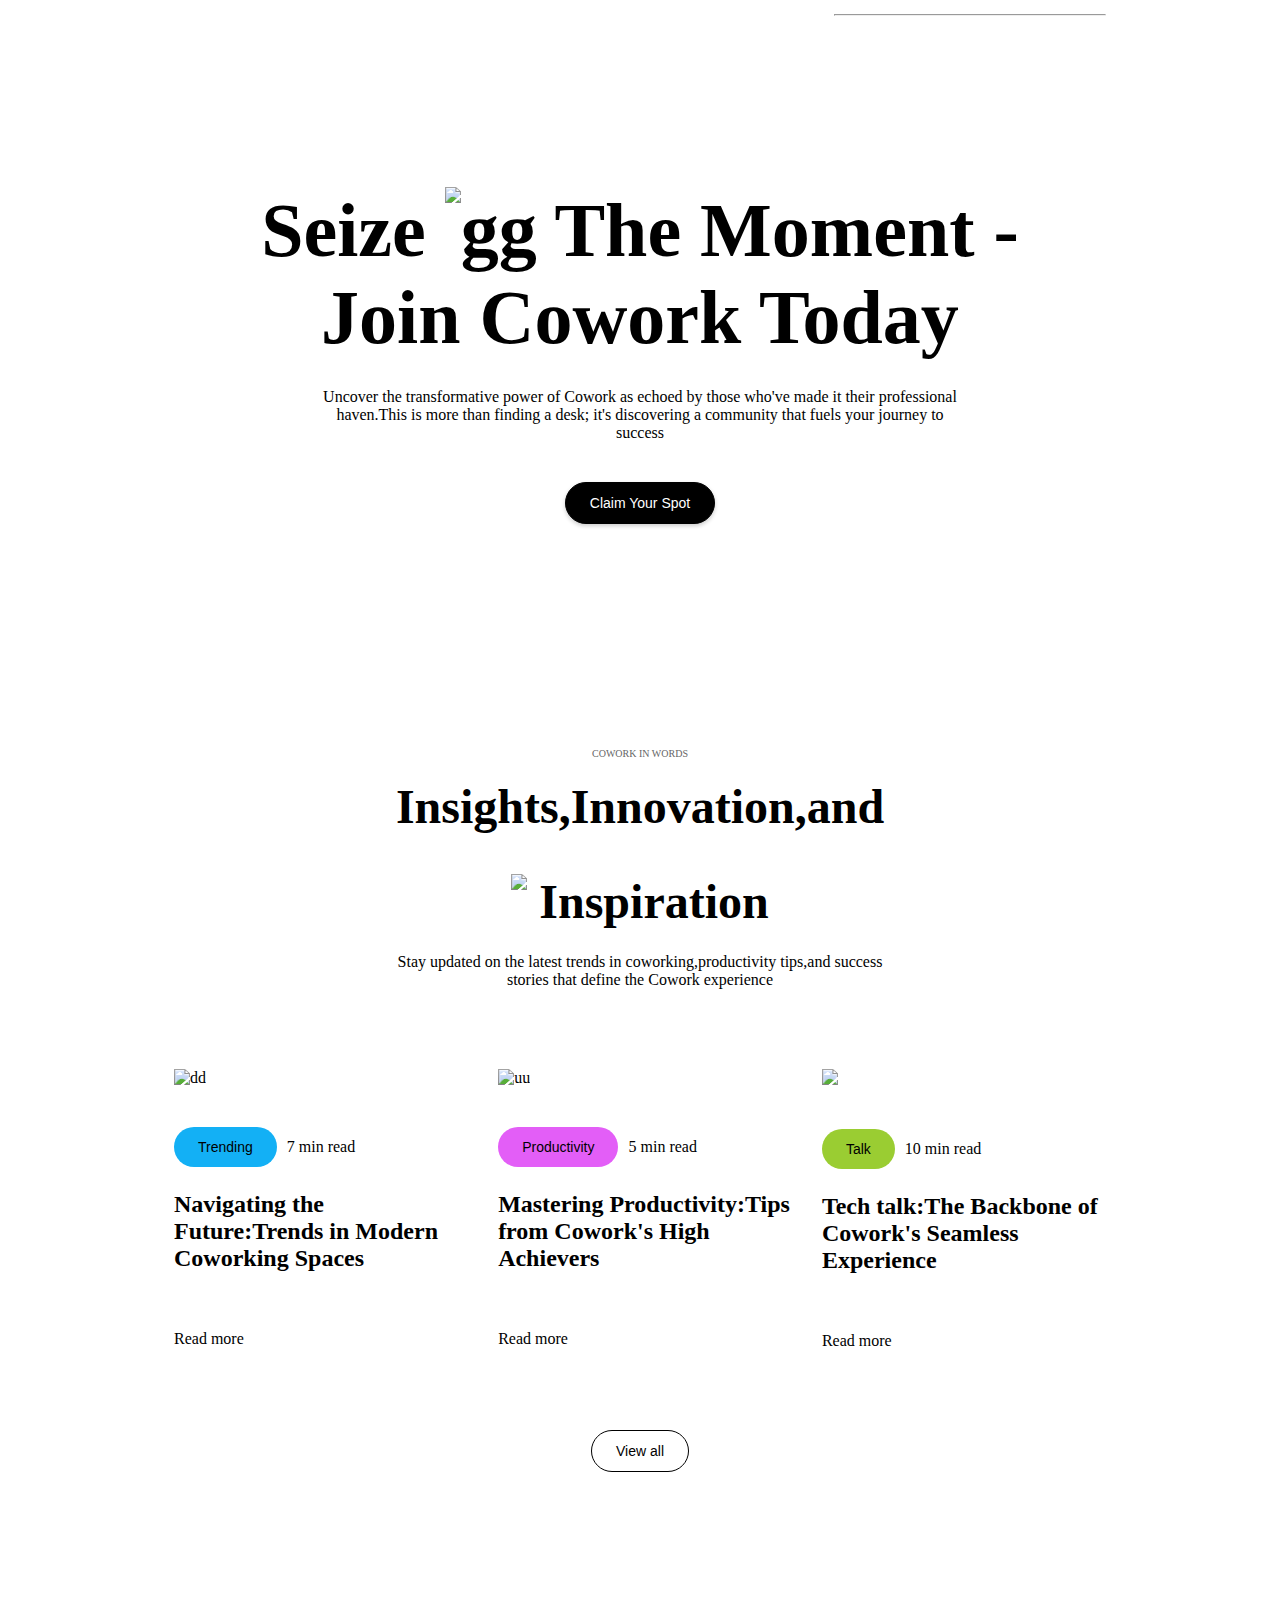
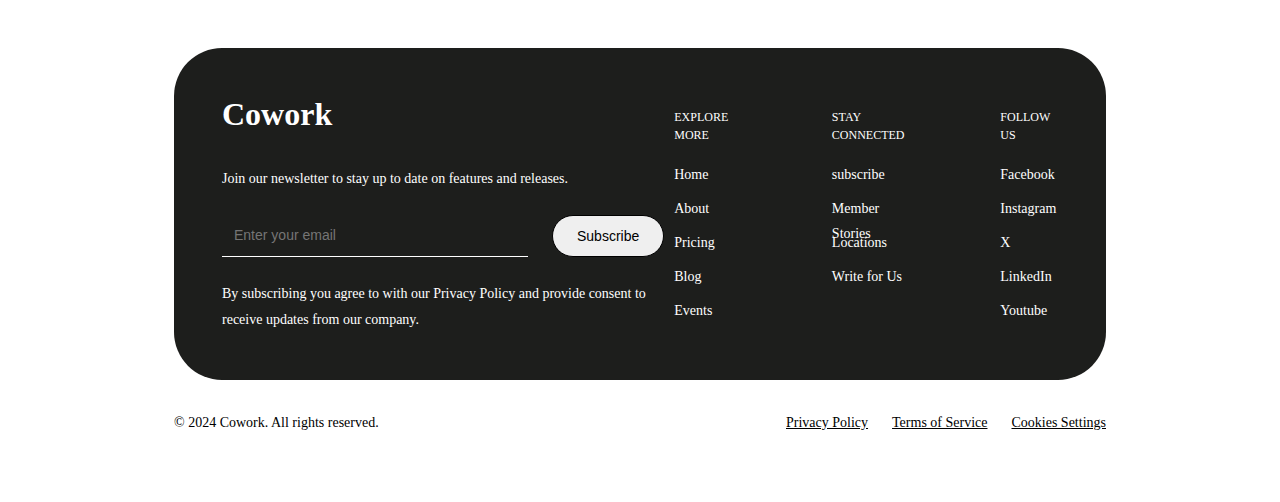
==== commit 0b1662e1: "feat: 모바일 반응형 Frequently" ====
--- a/index_mobile.html
+++ b/index_mobile.html
@@ -5,8 +5,8 @@
     <meta name="viewport" content="width=device-width, initial-scale=1.0">
     <title>서제호의  Cowork</title>
     <link rel="stylesheet" href="./reset.css">
-    <link rel="stylesheet" href="./jeho.css" media="(min-width:768px) and (max-width:2000px)">
-    <link rel="stylesheet" href="./style_moblie.css" media="(max-width:768px)"> 
+    <!--<link rel="stylesheet" href="./jeho.css" media="(min-width:768px) and (max-width:2000px)">-->
+    <link rel="stylesheet" href="./mobile.css"> 
     <link rel="stylesheet" href="responsive.css" media="(min-width:768px) and (max-width:2000px)"><!-- 별도의 CSS 파일 연결 -->
 </head>
 <body>
@@ -14,18 +14,18 @@
       
         <h2>Cowork</h2>
         <div class="hi">
-          <ul >
+          <ul>
               <li>About</li>
               <li>Pricing</li>
               <li>Blog</li>
               <li>Events</li>
           </ul>
-    
-    
       
           <button class="login-button">Log In</button>
           <button class="signup-button">Sign Up</button>
         </div>
+        <button class="mobile-button"><img src="./Vector.svg" alt="menu"></button>
+        
     </nav>
 
 
@@ -37,7 +37,7 @@
           of productivity! Unleash your potential in our thoughtfully designed <br>
           coworking spaces,tailored to inspire creativity and foster connections</p>
         <button class="claim-button">
-          claim Your spot
+          Claim Your Spot
         </button>
         </div>
         <img src="https://github.com/lemonticsoul/web_advanced/assets/127959482/e8c82cff-5aa5-4b16-83c0-caf2d96891dc" alt="서제호">
@@ -75,6 +75,10 @@
         <div class="cowork-text">
           <h1>Why Choose <img src="https://github.com/lemonticsoul/web_advanced/assets/127959482/e4f79b02-82f1-4018-80b7-49640926602c" alt=cowork>Cowork?</h1>
           
+        </div>
+        <div class="cowork-text-mobile">
+          <h1>Why Choose <img src="https://github.com/lemonticsoul/web_advanced/assets/127959482/e4f79b02-82f1-4018-80b7-49640926602c" alt=cowork></h1>
+          <h1>Cowork?</h1>
         </div>
         <ul class="cowork-img">
           <li>
@@ -116,7 +120,20 @@
         <h1>Explore Cowork Through Our <br>
            <img src="https://github.com/lemonticsoul/web_advanced/assets/127959482/892ebfce-3295-41cc-8cf9-af446af8a65b" alt="풀">Lens</h1>
         <p>Experience the essence of Cowork before setting foot in our dynamic spaces.Our immersive video tour gives you a sneak<br>
-          peek into vibrant atmosphere,cutting-edge facilities,and collaborative energy that define the Cowork experience.
+          peek into vibrant atmosphere,cutting-edge facilities,and collaborative energy that define the Cowork experience.</p>
+      </div>
+
+      <p class="explore-p">A VIRTUAL TOUR</p>
+      <div class="explore-text-mobile">
+        <div>
+          <h1>Explore Cowork Through Our</h1>
+          <div class="explore-lens">
+            <img src="https://github.com/lemonticsoul/web_advanced/assets/127959482/892ebfce-3295-41cc-8cf9-af446af8a65b" alt="풀">
+            <h1>Lens</h1>
+          </div>
+        </div>
+        <p>Experience the essence of Cowork before setting foot in our dynamic spaces.Our immersive video tour gives you a sneak<br>
+          peek into vibrant atmosphere,cutting-edge facilities,and collaborative energy that define the Cowork experience.</p>
       </div>
 
       <button class="explore-button">Explore Spaces</button>
@@ -146,7 +163,7 @@
             </div>
             
         </li>
-          <li>
+        <li>
             <div class="cowork-hi">
             <h1>50+</h1> 
             <p>Happy Members</p>
@@ -155,7 +172,7 @@
             <h1>100%</h1> 
             <p>Renewable Energy Sources</p>
             </div>
-          </li>
+        </li>
           
       </ul>
     </div>
@@ -172,6 +189,10 @@
           <h2>Hear It from Our Clients</h2>
           
         </div>
+        <div class="cowork-words-mobile">
+          <img src="./leftarrow.svg" alt="leftarrow">
+          <img src="./rightarrow.svg" alt="rightarrow">
+        </div>
         <div class="client">
           <!-- 프로젝트 1-->
           <article style="background-color:rgb(190, 253, 63)" class="project-item">
@@ -227,6 +248,17 @@
             </div>
           </article>
         </div>
+        <div class="client-mobile">
+          <!-- 프로젝트 1-->
+          <article style="background-color:rgb(190, 253, 63)" class="project-item">
+            <div class="project-content">
+              <img src="https://search.pstatic.net/common/?src=http%3A%2F%2Fblogfiles.naver.net%2FMjAyNDAzMjNfMjM5%2FMDAxNzExMTQ4NzU1NTE4.LLIDRrIzg7WTD2jiCx6Bfds0g3KVWUqlWB0hGXfo8mcg.KDIKCeNWgiPef16h3lfS-dvOuPXUXb4il6HNgGL-DGQg.JPEG%2FIMG_5551.jpg&type=sc960_832">
+              <p>"The 24/7 access and secure facilities have<br>been incredibly convenient for my team's<br> flexible schedules.We love the coworking<br>space!"</p>
+              <div class="name">LIAM BROWN</div>
+              <p class="job">Software Engineer,TechStartup Innovations </p>
+            </div>
+          </article>
+        </div>
     </section>
 
 
@@ -235,14 +267,13 @@
         <p class="wrap">FREQUENTLY ASKED QUESTIONS</p>
         <h1> Your Roadmap to  <br>
             Coworking Clarity</h1>
-        <p>Frequently asked questions ordered by popularity<br>
-        Remember that if the visitor has not committed to the call<br>
-        to action,they may stll have questions (doubts) that can be answered</p>        
-      </div>
-      <div>
-          <p>How flexible are Cowork's membership plans?</p>
-          <br>
-          <p><b>Frequently asked questions ordereed by popularity.Remember<br>
+        <p>Frequently asked questions ordered by popularity.
+        Remember that if the visitor has not committed to the call
+        to action, they may stll have questions (doubts) that can be answered.</p>        
+      </div>
+      <div class="questions">
+          <p class="first-question">How flexible are Cowork's membership plans?</p>
+          <p class="answer"><b>Frequently asked questions ordereed by popularity.Remember<br>
           that if the visitor has not committed to the call<br>
           to action,they may still have questions (doubts) that can <br>
           be answered</b></p>
--- a/mobile.css
+++ b/mobile.css
@@ -0,0 +1,1160 @@
+body {
+
+  width: 1060px;
+  margin: 0 auto;
+  font-family: 'WavvePADO-Regular';
+}
+
+@media (max-width: 768px) {
+  body {
+    width: 412px;
+    margin: 0 auto;
+    font-family: 'WavvePADO-Regular';
+  }
+}
+
+@font-face {
+  font-family: 'WavvePADO-Regular';
+  src: url('https://cdn.jsdelivr.net/gh/projectnoonnu/2404@1.0/WavvePADO-Regular.woff2') format('woff2');
+  font-weight: normal;
+  font-style: normal;
+}
+
+.top-nav {
+
+  padding: 64px;
+  padding-bottom:0px;
+  display: flex;
+  justify-content: space-between;
+
+}
+
+@media (max-width: 768px) {
+  .top-nav {
+    padding: 20px 10px;
+  }
+}
+
+.top-nav h2 {
+  font-size: 30px;
+  font-weight: 600;
+}
+
+.hi {
+  display: flex;
+  flex-wrap: wrap;
+  align-items: center;  
+  gap: 48px;
+}
+
+.hi ul {
+  list-style-type: none;
+  display: flex;
+  flex-direction: row;
+  gap: 48px;
+
+}
+
+button {
+  padding: 12px 24px;
+  border: 1px solid black;
+  border-radius: 100px;
+  font-size: 14px;
+  cursor: pointer;
+  margin-right: 10px;
+  outline: none;
+  transition: all 0.3s ease;
+}
+
+.mobile-button {
+  display: none;
+}
+
+@media (max-width: 768px) {
+  .hi {
+    display: none;
+  }
+
+  .mobile-button {
+    display: flex;
+    justify-content: space-between;
+  }
+  .mobile-button img {
+    align-self: center;
+    padding: 6px 12px;
+  }
+}
+
+.login-button {
+  background-color: #fff;
+  color: #000;
+  box-shadow: 0 2px 4px rgba(0, 0, 0, 0.2);
+}
+
+.signup-button {
+  background-color: #000;
+  color: #fff;
+  box-shadow: 0 2px 4px rgba(0, 0, 0, 0.2);
+}
+
+
+/* ------- 헤더 -----  */
+
+header {
+  padding-top: 112px;
+  padding-bottom: 112px;
+  padding-left: 64px;
+  padding-right: 64px;
+  display: flex;
+  justify-content: space-between;
+  align-items: flex-start;
+
+}
+
+
+.header-text {
+  display: flex;
+  flex-direction: column;
+  justify-content: center;
+  align-items: flex-start;
+  gap: 48px;
+}
+
+header img {
+  width: 550px;
+  height: 550px;
+  display: flex;
+  justify-content: row;
+  margin-bottom:122px;
+}
+
+header h1 {
+  color: black;
+  font-size: 58px;
+  font-style: normal;
+  font-weight: 700;
+  line-height: 70px;
+  /* 120.69% */
+  letter-spacing: -1px;
+}
+
+.claim-button {
+  background-color: #000;
+  color: #fff;
+  box-shadow: 0 2px 4px rgba(0, 0, 0, 0.2);
+}
+
+
+header h1 span {
+  /* 글씨에 그라데이션 주는 효과 */
+  background: linear-gradient(120deg, #13b0f5 -2.06%, #e35ef7 100%);
+  background-clip: text;
+  color: transparent;
+  /* 글자 색을 투명하게 */
+}
+
+@media (max-width: 768px) {
+  header {
+    padding: 64px 20px 64px 20px;
+    /* padding-top: 64px;
+    padding-bottom: 64px;
+    padding-left: 20px; */
+    flex-direction: column;
+    gap: 40px;
+  }
+  .header-text {
+    justify-content: center;
+    align-items: center;
+    padding: 0px;
+    gap: 0px;
+  }
+  header img {
+    width: 350px;
+    height: 320px;
+    align-self: center;
+    margin: 0px;
+  }
+  header h1 {
+    margin: 0px;
+    font-size: 48px;
+    font-weight: 700;
+    line-height: 120%;
+    letter-spacing: 0%;
+    text-align: center;
+    padding-bottom: 24px;
+  }
+  header p {
+    margin: 0px;
+    font-size: 14px;
+    font-weight: 400;
+    line-height: 180%;
+    letter-spacing: 0%;
+    text-align: center;
+  }
+  .claim-button {
+    margin-top: 40px;
+    margin-right: 0px;
+  }
+}
+
+/* ------- TRUSTED BY LEADING COMPANIES 섹션----- */
+
+.Trust {
+  width: 1440px;
+  padding-bottom: 80px;
+}
+
+.Trust-text h2 {
+  color: #42446e;
+  text-align: center;
+  font-size: 18px;
+  padding-bottom: 24px;
+}
+
+.Trust-img {
+
+  display: flex;
+  margin-left: 64px;
+  margin-right: 64px;
+  margin-bottom: 112px;
+  padding-bottom:80px;
+  flex-wrap: wrap;
+  align-items: center;
+  justify-content: space-between;
+  list-style-type: none;
+  padding-left: 0;
+}
+
+.Trust-img img {
+
+  align-items: center;
+  width: 140px;
+  height: auto;
+  object-fit: contain;
+}
+
+.Trust-img li {
+  text-align: center;
+}
+
+@media (max-width: 768px) {
+  .Trust {
+    width: 412px;
+  }
+  .Trust-text h2 {
+    margin: 0px;
+    padding-top: 48px;
+    color: #42446e;
+    padding-bottom: 24px;
+    font-size: 12px;
+    font-weight: 100;
+    line-height: 150%;
+    letter-spacing: 0%;
+  }
+  .Trust-img {
+    margin: 0px;
+    height: 35px;
+    margin-left: 20px;
+    padding-bottom: 48px;
+    flex-wrap: nowrap;
+    flex-direction: row;
+    justify-content: flex-start;
+    gap: 24px;
+  }
+}
+
+/* ------- Choose cowork----- */
+
+#choose-cowork {
+  margin-top: 112px;
+  margin-bottom: 80px;
+}
+
+.cowork-text h1 {
+
+  color: black;
+  text-align: center;
+  font-size: 58px;
+  padding-bottom: 24px;
+}
+
+.cowork-text h1 img {
+  width: 180px;
+  margin-right: 16px;
+}
+
+.cowork-text br {
+  display: none;
+}
+
+.cowork-text-mobile {
+  display: none;
+}
+
+.cowork-img {
+  margin-left: 64px;
+  margin-right: 64px;
+  margin-top: 80px;
+  display: flex;
+  gap: 48px;
+  justify-content: center;
+  flex-wrap: nowrap;
+  flex-direction: row;
+  margin-bottom: 112px;
+  align-items: center;
+  list-style-type: none;
+  padding-left: 0;
+
+}
+
+.cowork-img pre {
+  font-family: 'SDSamliphopangche_Outline';;
+  font-size: 12px;
+  text-align: center;
+  margin-bottom:112px;
+}
+
+.cowork-img p {
+  
+  font-size: 18px;
+  font-weight: bold;
+}
+
+.cowork-img img {
+  width: 36px;
+  height: 36px;
+
+
+}
+
+.cowork-img li {
+  display: flex;
+  justify-content: flex-start;
+  flex-direction: column;
+  flex-wrap: wrap;
+  align-items: center;
+  text-align: center;
+
+}
+
+@media (max-width: 768px) {
+  #choose-cowork {
+    margin: 0px;
+    padding-top: 64px;
+  }
+  .cowork-text {
+    display: none;
+  }
+  .cowork-text-mobile {
+    display: flex;
+    flex-direction: column;
+    justify-content: flex-start;
+    align-items: center;
+    padding: 0px;
+  }
+  
+  .cowork-text-mobile h1 {
+    display: flex;
+    margin: 0px;
+    height: 33px;
+    font-size: 24px;
+    letter-spacing: 0%;
+    align-items: center;
+  }
+  .cowork-text-mobile h1 img {
+    width: 120px;
+    height: 34px;
+    margin-right: 0px;
+    margin: 0px 8px;
+  }
+  .cowork-img {
+    margin-left: 20px;
+    margin-right: 20px;
+    margin-top: 40px;
+    margin-bottom: 64px;
+    gap: 32px;
+    justify-content: center;
+    flex-direction: column;
+    /* align-items: center; */
+    list-style-type: none;
+  }
+  .cowork-img pre {
+    margin-top: 8px;
+    margin-bottom: 0px;
+    font-size: 14px;
+    font-weight: 400;
+    line-height: 180%;
+  }
+  .cowork-img p {
+    margin-top: 8px;
+    margin-bottom: 8px;
+    font-size: 16px;
+    line-height: 140%;
+  }
+  .cowork-img img {
+    margin-bottom: 8px;
+  }
+}
+
+/* ------- Explore Cowork ----- */
+
+#Explore-cowork {
+  margin-top: 112px;
+  margin-bottom: 80px;
+  display: flex;
+  /* flexbox 사용 */
+  justify-content: center;
+  /* 가로 중앙 정렬 */
+  align-items: center;/
+}
+
+.explore-button {
+  display: flex;
+  justify-content: center;
+  background-color: #fff;
+  color: #000;
+  box-shadow: 0 2px 4px rgba(0, 0, 0, 0.2);
+  margin: 24px auto;
+}
+
+
+.explore-text p {
+  color: #403f3f;
+  text-align: center;
+  font-size: 10px;
+  margin-bottom: 0px;
+}
+
+.explore-text h1 {
+  margin-top: 0px;
+  color: black;
+  text-align: center;
+  font-size: 58px;
+  padding-bottom: 8px;
+}
+
+.explore-text h1 img {
+  width: 180px;
+  margin-right: 16px;
+}
+
+.explore-image img {
+  margin-top: 80px;
+  margin-left: 64px;
+  margin-right: 64px;
+  margin-bottom: 112px;
+  padding-bottom:112px;
+  display: flex;
+  justify-content: center;
+  width: 932px;
+  height: auto;
+}
+
+.explore-text-mobile {
+  display: none;
+}
+
+.explore-p {
+  display: none;
+}
+
+@media (max-width: 768px) {
+  #Explore-cowork {
+    margin-top: 64px;
+    margin-bottom: 64px;
+    display: flex;
+    /* flexbox 사용 */
+    flex-direction: column;
+    justify-content: center;
+    /* 가로 중앙 정렬 */
+    align-items: center;
+  }
+  .explore-text {
+    display: none;
+  }
+  .explore-p {
+    padding-left: 20px;
+    padding-right: 20px;
+    display: block;
+    font-size: 12px;
+    font-weight: 100;
+    line-height: 150%;
+    text-align: center;
+    align-self: center;
+    text-transform: uppercase;
+  }
+  .explore-text-mobile {
+    padding-left: 20px;
+    padding-right: 20px;
+    display: flex;
+    flex-direction: column;
+    justify-content: center;
+    align-items: center;
+    gap: 0px;
+  }
+  .explore-text-mobile h1 {
+    font-size: 24px;
+    font-weight: 700;
+    line-height: 140%;
+    margin: 0px;
+  }
+  .explore-text-mobile p {
+    font-size: 14px;
+    font-weight: 400;
+    line-height: 180%;
+    text-align: center;
+    margin-top: 24px;
+    margin-bottom: 24px;
+  }
+  .explore-lens {
+    display: flex;
+    justify-content: center;
+    align-items: center;
+    gap: 8px;
+  }
+  .explore-lens img {
+    height: 33px;
+  }
+  .explore-button {
+    display: flex;
+    margin: 16px auto;
+    margin-bottom: 0px;
+  }
+  .explore-image {
+    margin-top: 40px;
+    margin-left: 20px;
+    margin-right: 20px;
+  }
+  .explore-image img {
+    margin: 0px;
+    max-width: 100%;
+    height: auto;
+    padding-bottom: 64px;
+  }
+}
+
+
+/* ------- cowork in numbers ----- */
+
+#cowork-numbers {
+  display: flex;
+  justify-content: space-between;
+}
+
+#cowork-numbers img {
+  width: 450px;
+  height: 450px;
+  margin-bottom: 112px;
+  margin-left:64px;
+  margin-right:64px;
+}
+
+.numbers {
+  margin-left: 64px;
+  margin-right: 64px;
+}
+
+.numbers h1 {
+  margin-top: 40px;
+  font-size: 48px;
+  margin-bottom: 0px;
+  font-weight: bold;
+}
+
+.numbers li {
+  display: flex;
+  gap: 100px;
+  flex-direction: row;
+}
+.numbers li p {
+  display: flex;
+  gap: 24px;
+  flex-direction: row;
+}
+.numbers ul{
+  padding-left:0;
+}
+.cowork-hi{
+  display:flex;
+  justify-content: flex-start;
+  flex-direction: column;
+}
+
+@media (max-width: 768px) {
+  #cowork-numbers {
+    padding-left: 20px;
+    padding-right: 20px;
+    flex-direction: column;
+  }
+  .numbers {
+    margin-left: 0px;
+    margin-right: 0px;
+    margin-top: 64px;
+  }
+  .numbers p {
+    margin: 0 auto;
+    font-family: Pretendard;
+    font-size: 12px;
+    font-weight: 100;
+    line-height: 150%;
+    letter-spacing: 0%;
+    text-align: center;
+    text-transform: uppercase;
+  }
+  .numbers h1 {
+    margin-top: 16px;
+    margin-bottom: 32px;
+    font-size: 24px;
+    font-weight: 700;
+    line-height: 140%;
+    text-align: center;
+  }
+  .numbers li {
+    gap: 32px;
+    justify-content: center;
+    margin-bottom: 24px;
+  }
+  .numbers li p {
+    font-size: 14px;
+    font-weight: 400;
+    line-height: 180%;
+    letter-spacing: 0%;
+    text-align: left;
+  }
+  .cowork-hi h1 {
+    margin: 0px;
+    margin-bottom: 8px;
+    font-size: 48px;
+    font-weight: 700;
+    line-height: 120%;
+    letter-spacing: 0%;
+    text-align: center;
+  }
+  #cowork-numbers img {
+    margin: 16px auto 64px;
+    max-width: 100%;
+    height: auto;
+  }
+}
+
+/* ------- client ----- */
+
+#COWORK-IN-WORDS {
+  margin-bottom: 112px;
+}
+
+.word-text p {
+  margin-top: 112px;
+  font-size: 10px;
+  display: flex;
+  justify-content: center;
+}
+
+.word-text h2 {
+  margin-top: 0px;
+  font-size: 58px;
+  font-weight: bold;
+  display: flex;
+  justify-content: center;
+}
+
+.cowork-words-mobile {
+  display: none;
+}
+
+.client {
+  margin-right:64px;
+  margin-left:64px;
+  margin-bottom: 112px;
+  display: flex;
+  flex-wrap: wrap;
+  gap: 24px;
+  /* 요소 간의 간격을 설정합니다 */
+  justify-content: center;
+  /* 가운데 정렬 */
+  align-items: flex-start;
+  /* 상단 정렬 */
+}
+
+.project-item {
+
+  border-radius: 8px;
+  /* 모서리 둥글게 */
+  padding: 16px;
+  /* 내부 패딩 */
+  width: calc(33.333% - 24px);
+  /* 3개의 항목이 한 줄에 들어가도록 너비 설정 */
+  box-sizing: border-box;
+  /* 패딩과 보더가 너비에 포함되도록 */
+}
+
+
+.project-content {
+  margin-top: 8px;
+}
+
+.project-content img {
+  margin: 0 auto;
+  display: flex;
+  justify-content: center;
+  width: 56px;
+  /* 이미지를 컨텐츠 너비에 맞춤 */
+  height: auto;
+  /* 이미지 높이 자동 조정 */
+
+}
+
+.project-content p {
+  padding-top: 24px;
+  display: flex;
+  justify-content: center;
+  padding-bottom: 24px;
+}
+
+.project-content .name {
+  font-weight: bold;
+  display: flex;
+  justify-content: center;
+  margin-bottom: -30px;
+}
+
+.project-content .job {
+  font-size: 0.9em;
+  /* 직업 설명은 작게 */
+}
+
+.project-link img {
+  width: 24px;
+  /* 링크 이미지 너비 */
+  height: auto;
+  /* 링크 이미지 높이 */
+}
+
+.project-link div {
+  display: inline;
+  /* 인라인으로 표시 */
+  margin-left: 8px;
+  /* 이미지와의 간격 */
+}
+
+.client-mobile {
+  display: none;
+}
+
+@media (max-width: 768px) {
+  #COWORK-IN-WORDS {
+    padding: 64px 20px 64px 20px;
+    margin: 0px;
+  }
+  .word-text p {
+    margin-top: 64px;
+    margin-bottom: 16px;
+    font-size: 12px;
+    font-weight: 100;
+    line-height: 150%;
+    text-align: center;
+  }
+  .word-text h2 {
+    margin-bottom: 32px;
+    font-size: 24px;
+    font-weight: 700;
+    line-height: 140%;
+    letter-spacing: 0%;
+    text-align: center;
+  }
+  .cowork-words-mobile {
+    display: flex;
+    justify-content: flex-end;
+    gap: 16px;
+    margin-bottom: 8px;
+    margin-right: 10px;
+  }
+  .cowork-words-mobile img {
+    width: 24px;
+    height: 20px;
+    padding: 6px 4px;
+  }
+  .client {
+    display: none;
+  }
+  .client-mobile {
+    margin: 0px;
+    display: flex;
+    justify-content: center;
+    align-items: flex-start;
+  }
+  .project-item {
+    border-radius: 24px;
+    padding: 32px;
+    width: 360px;
+  }
+  .project-content {
+    margin-top: 0px;
+    box-sizing: border-box;
+    /* 패딩과 보더가 너비에 포함되도록 */
+  }
+  .project-content img {
+    margin-bottom: 24px;
+    width: 56px;
+  }
+  .project-content p {
+    margin: 0px;
+    margin-bottom: 24px;
+    padding: 0px;
+    font-size: 14px;
+    font-weight: 400;
+    line-height: 180%;
+    letter-spacing: 0%;
+    text-align: left;
+  }
+  .project-content .name {
+    margin: 0px;
+    font-size: 12px;
+    font-weight: 100;
+    line-height: 150%;
+    letter-spacing: 0%;
+    text-align: center;
+  }
+  .project-content .job {
+    margin: 0px;
+    font-size: 14px;
+    font-weight: 400;
+    line-height: 180%;
+    letter-spacing: 0%;
+    text-align: center;
+  }
+}
+
+/* ------- Frequently asked questions ----- */
+
+#Frequently {
+  margin-top: 122px;
+  margin-left:64px;
+  margin-right:64px;
+  display: flex;
+  justify-content: space-between;
+}
+
+.fre-text .wrap {
+  font-size: 10px;
+  color: #666;
+
+}
+
+.fre-text h1 {
+  font-size: 36px;
+}
+
+@media (max-width: 768px) {
+  #Frequently {
+    margin: 0px;
+    padding: 64px 20px 64px 20px;
+    flex-direction: column;
+  }
+  .fre-text .wrap {
+    margin: 0px;
+    margin-bottom: 16px;
+    text-align: center;
+  }
+  .fre-text h1 {
+    margin: 0px;
+    margin-bottom: 16px;
+    font-size: 24px;
+    font-weight: 700;
+    line-height: 140%;
+    letter-spacing: 0%;
+    text-align: center;
+  }
+  .fre-text p {
+    margin: 0px;
+    margin-bottom: 24px;
+    font-size: 14px;
+    font-weight: 400;
+    line-height: 180%;
+    letter-spacing: 0%;
+    text-align: center;
+  }
+  .questions p {
+    font-size: 14px;
+    font-weight: 100;
+    line-height: 150%;
+    letter-spacing: 0%;
+    text-align: left;
+    margin: 0px;
+    padding: 20px 0px;
+  }
+  .questions hr {
+    margin: 0px;
+  }
+  .first-question {
+    padding-top: 20px;
+    padding-bottom: 0px;
+  }
+  .questions .answer {
+    padding: 0px;
+    padding-bottom: 20px;
+  }
+}
+
+/* ------- Seize ----- */
+
+.seize-text {
+  margin-top: 112px;
+  display: flex;
+  justify-content: center;
+  flex-direction: column;
+  text-align: center;
+}
+
+.seize-text h1 {
+  font-size: 76px;
+}
+
+.seize-text p {
+  margin-top: -24px;
+  margin-bottom: 40px;
+}
+
+.seize-text h1 img {
+  width: 240px;
+}
+
+#seize button {
+
+  display: flex;
+  justify-content: center;
+  margin: 0 auto;
+  background-color: #000;
+  color: #fff;
+  box-shadow: 0 2px 4px rgba(0, 0, 0, 0.2);
+  margin-bottom: 112px;
+}
+
+/* ---- Insights, ---- */
+
+#Insights {
+  margin-left:64px;
+  margin-right:64px;
+}
+.section-text .cowork22 {
+  font-size: 10px;
+  color: #666;
+  display: flex;
+  justify-content: center;
+  margin-bottom:-20px;
+  padding-top:112px;
+}
+
+.section-text h2 {
+  font-size: 48px;
+  display: flex;
+  justify-content: center;
+  margin-bottom: 24px;
+}
+
+.section-text h2 img {
+  height: 50px;
+  align-items: center;
+  margin-right: 12px;
+}
+
+.section-text p {
+  display: flex;
+  justify-content: center;
+  text-align: center;
+  margin-bottom: 80px;
+}
+
+.feature {
+  display: flex;
+  justify-content: space-between;
+  gap: 32px;
+  flex-direction: row;
+}
+
+.caption img {
+  width: 250px;
+  height: auto;
+  margin-bottom: 24px;
+}
+
+.tech-hi {
+  font-size: 24px;
+  font-weight: bold;
+  margin-bottom: 24px;
+}
+
+.trending {
+  background-color: #13b0f5;
+  border: none;
+
+}
+
+.productivity {
+  background-color: #e35ef7;
+  border: none;
+}
+
+.talk {
+  background-color: yellowgreen;
+  border: none;
+}
+
+.View {
+  display: flex;
+  background-color: #fff;
+  justify-content: center;
+  margin: 0 auto;
+  
+  
+}
+
+
+
+.read {
+  margin-bottom: 80px;
+}
+
+/* ---- footer ---- */
+footer {
+  margin-top:112px;
+  display: flex;
+  flex-direction: column;
+  gap: 32px;
+  justify-content: center;
+  padding: 64px;
+}
+
+/* footer-upper */
+.footer-upper {
+  padding: 48px;
+  display: flex;
+  justify-content: space-between;
+  border-radius: 48px;          /* 모서리 둥글게 */
+  background: rgb(29, 30, 28);/* 배경은 검정색 */
+  color: rgb(255, 255, 255);  /* 글자색 지정 */
+}
+
+.footer-cowork {
+  width: 500px;
+  display: flex;
+  flex-direction: column;
+  justify-content: space-between;
+  gap: 32;
+}
+
+.footer-cowork h1 {
+  margin: 0px;
+  height: 24px;
+  position: static;
+}
+
+.footer-cowork-info {
+  display: flex;
+  flex-direction: column;
+  gap: 24px;
+}
+
+.footer-cowork-info input {
+  color: rgb(255, 255, 255);
+  width: 100%;
+  padding: 12px;
+  background: rgb(29, 30, 28);
+  border-width: 0px;
+  border-bottom: 1px solid rgb(255, 255, 255);
+}
+
+.footer-cowork-info input::placeholder {
+  height: 21px;
+  font-size: 14px;
+  font-weight: 400;
+  line-height: 150%;
+  letter-spacing: 0%;
+  text-align: left;
+}
+
+.footer-cowork-info p {
+  margin: 0px;
+  font-size: 14px;
+  font-weight: 400;
+  line-height: 180%;
+  letter-spacing: 0%;
+  text-align: left;
+}
+
+.footer-email {
+  display: flex;
+  justify-content: space-between;
+  gap: 24px;
+}
+
+.footer-info {
+  padding-left: 128px;
+  display: flex;
+  gap: 80px;
+  flex-direction: row;
+  justify-content: flex-start;
+  align-items: flex-start;
+  padding: 0px; 
+}
+
+.info-content {
+  display: flex;
+  flex-direction: column;
+  align-items: flex-start;
+  text-align: left;
+  gap: 16px;
+}
+
+.footer-tag {
+  font-size: 12px;
+  font-weight: 100;
+  line-height: 150%;
+  letter-spacing: 0%;
+  height: 18px;
+  text-transform: uppercase;
+}
+
+.info-content ul {
+  padding-inline-start: 0px;
+  margin: 0px;
+}
+
+.info-content ul li {
+  margin-top: 8px;
+  margin-bottom: 8px;
+  padding-left: 0px;
+  height: 26px;
+  list-style: none;
+  font-size: 14px;
+  font-weight: 400;
+  line-height: 180%;
+  letter-spacing: 0%;
+}
+
+
+/* made by */
+.madeby {
+  height: 26px;
+  display: flex;
+  justify-content: space-between;
+  align-items: flex-start;
+  font-weight: 400;
+  line-height: 150%;
+  font-size: 14px;
+}
+
+.madeby-policy {
+  height: 21px;
+  padding-bottom: 5px;
+
+  display: flex;
+  justify-content: space-between;
+  align-items: flex-start;
+  gap: 24px;
+  text-decoration-line: underline;
+}
+
+.madeby-policy p {
+  margin: 0px;
+}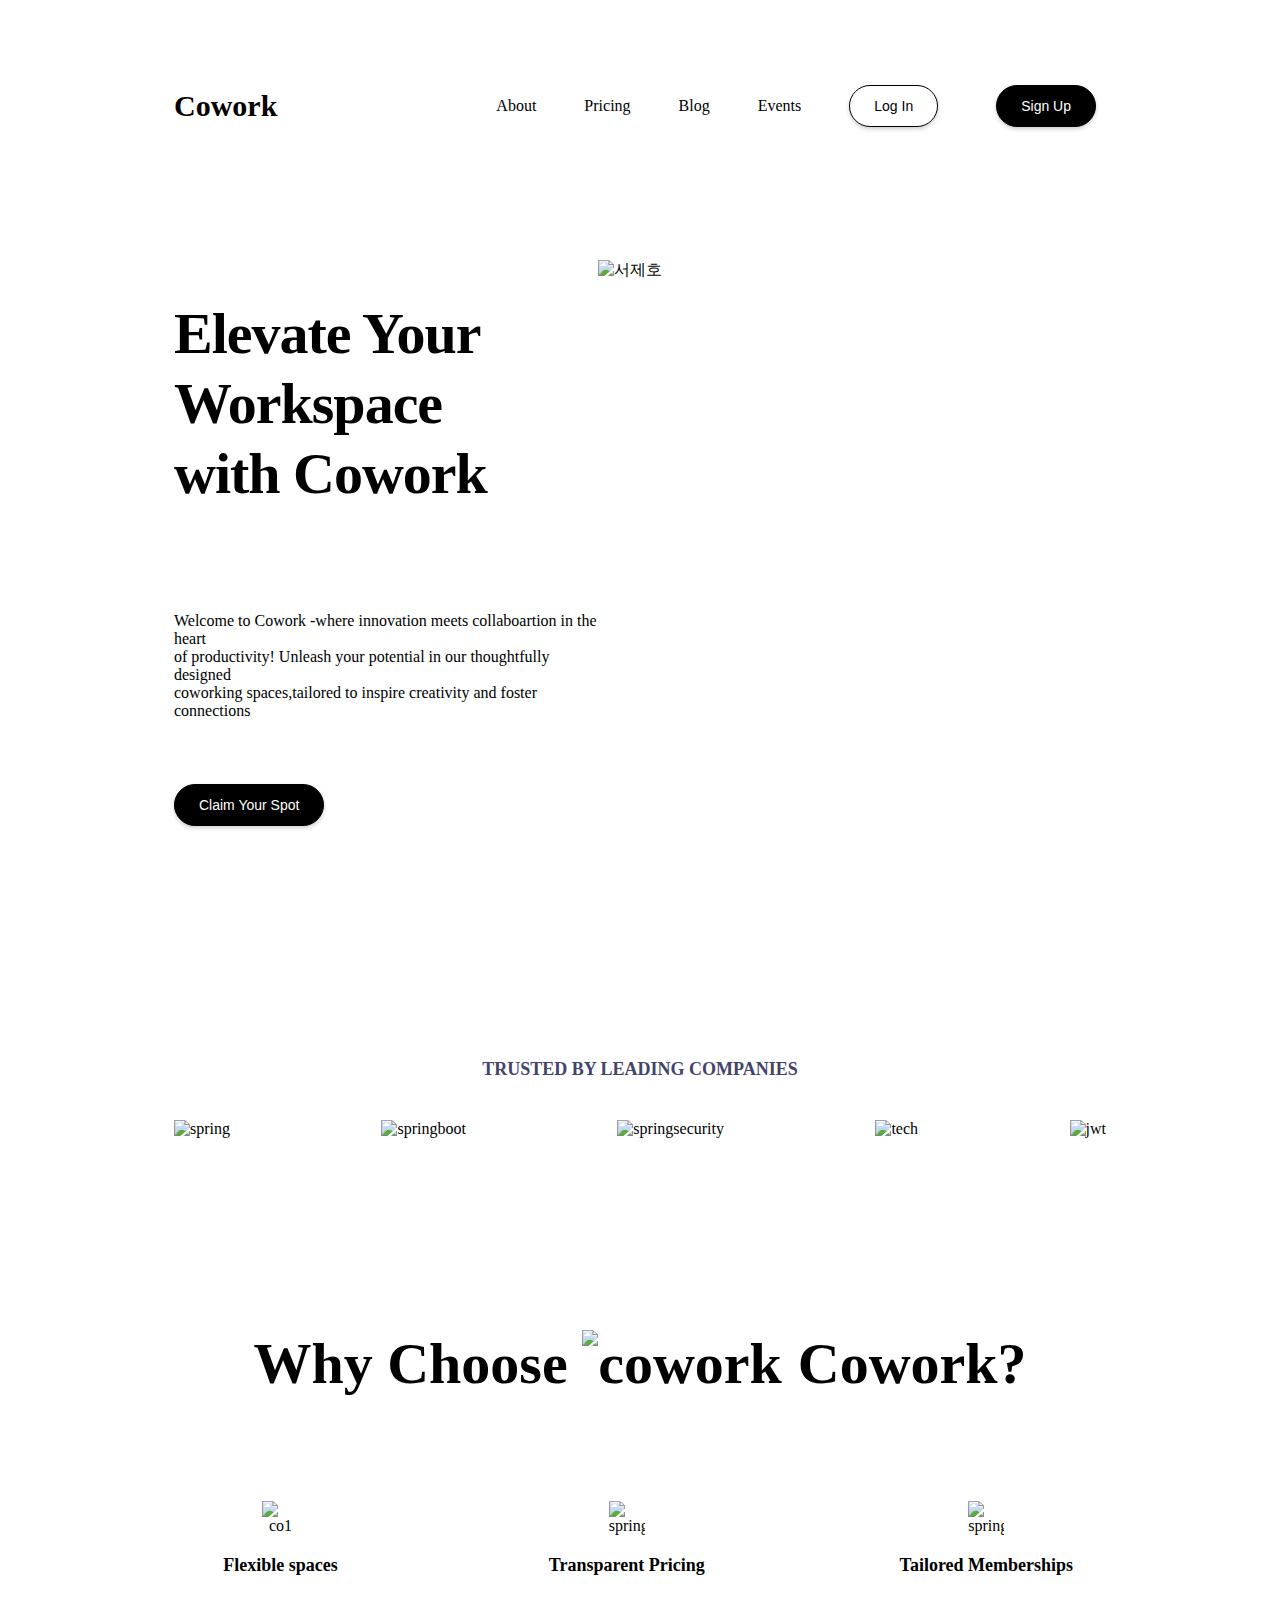
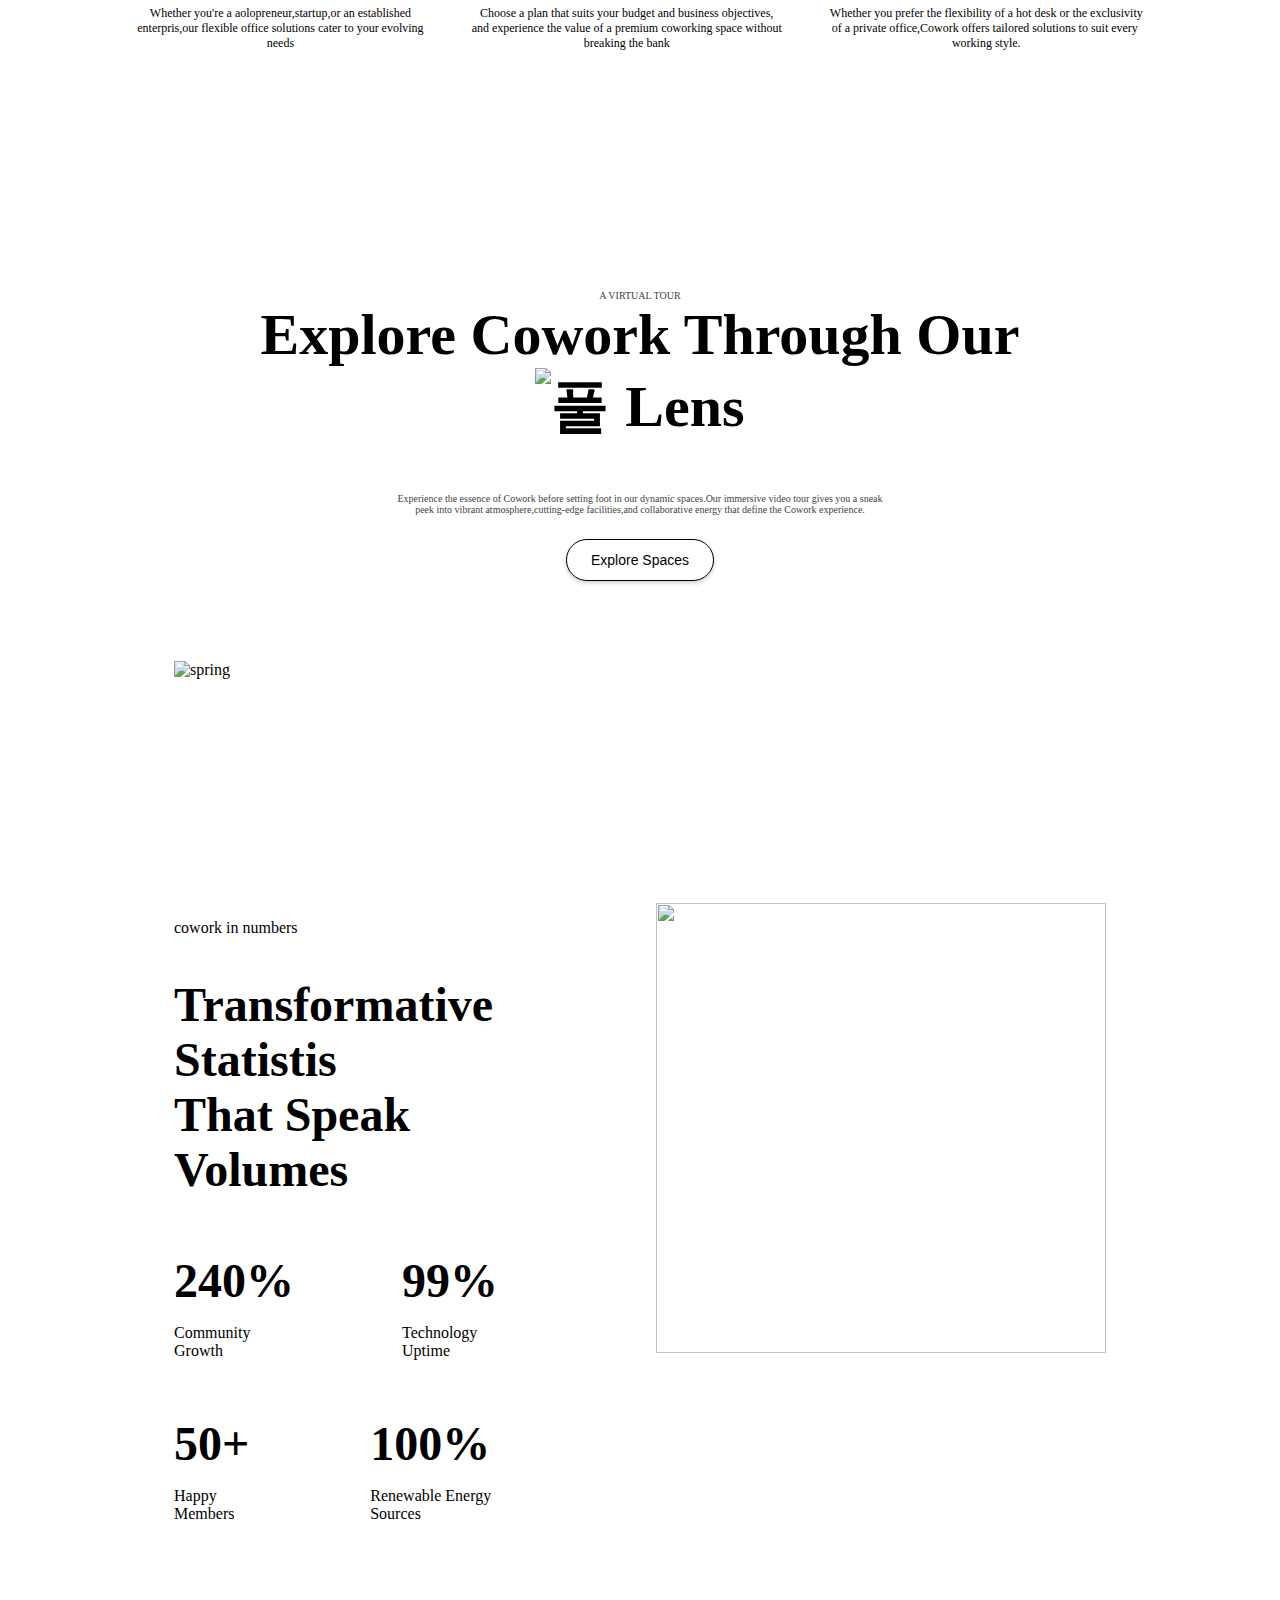
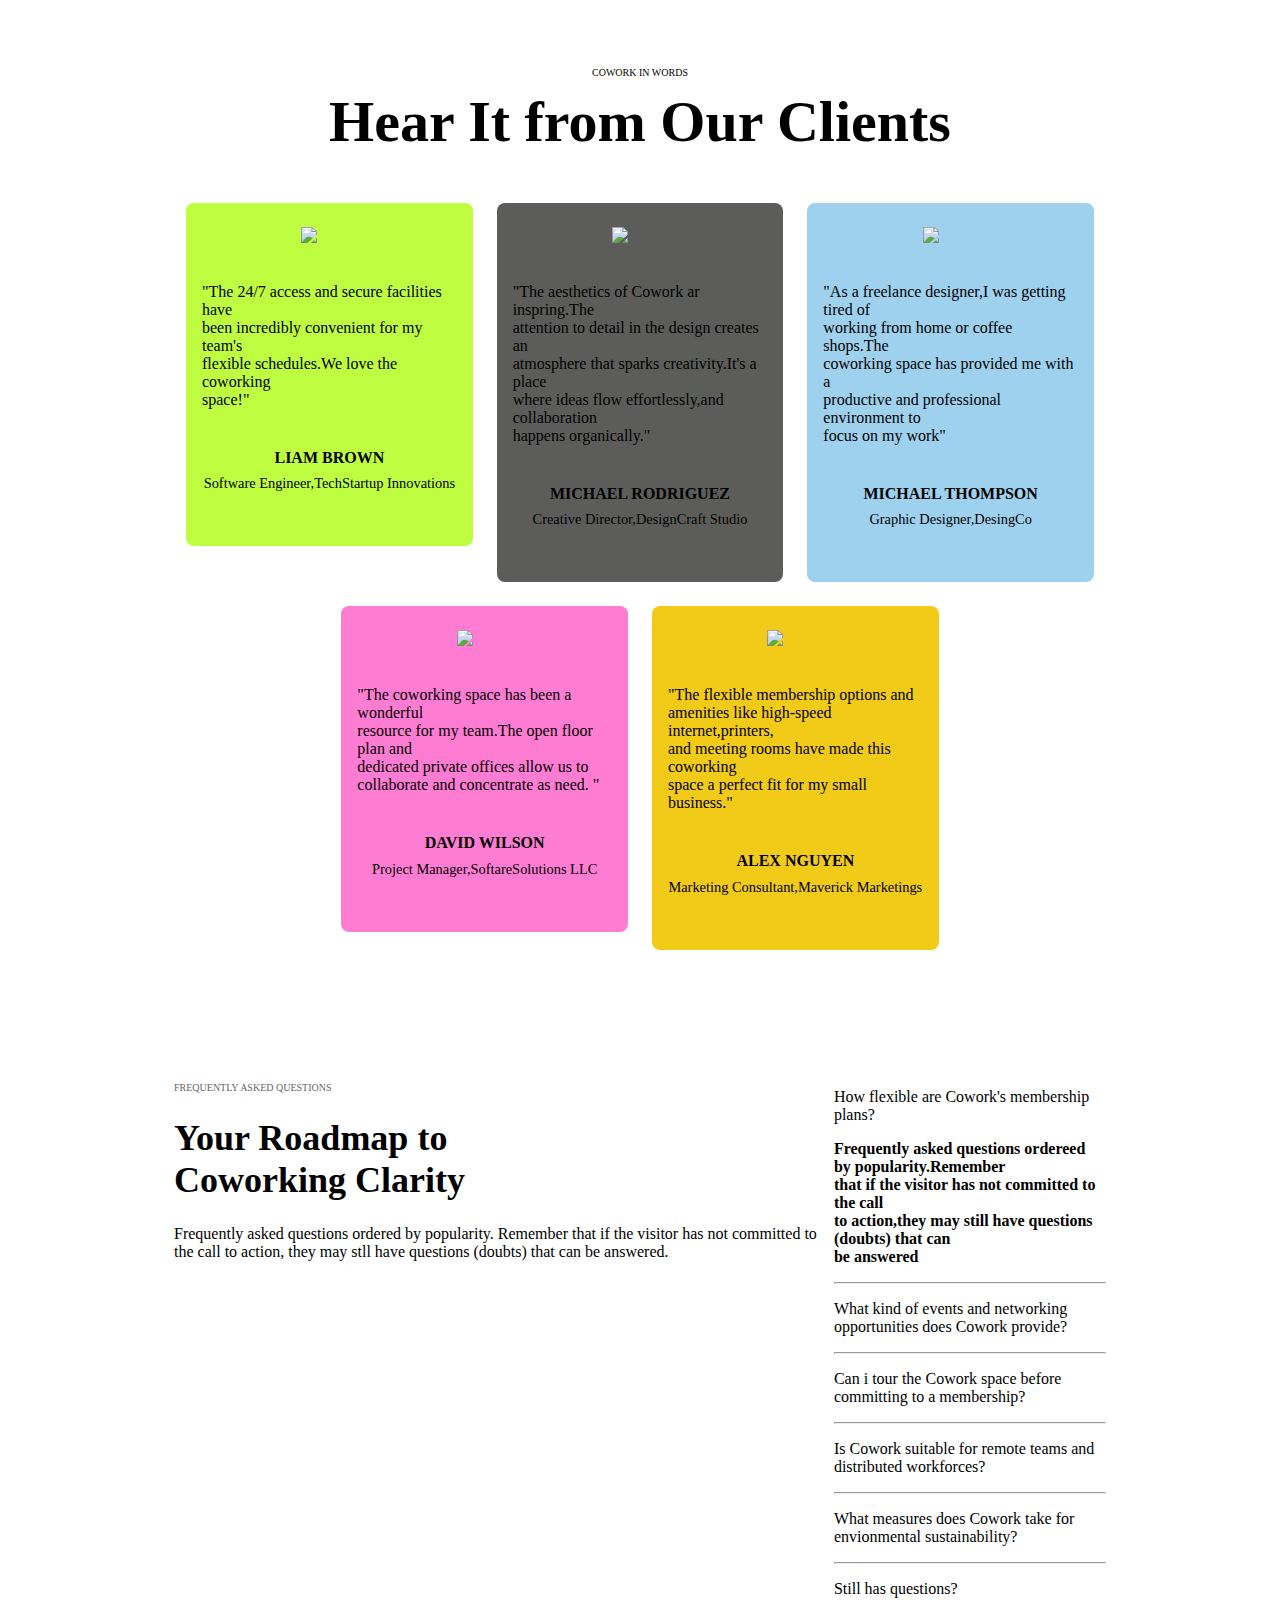
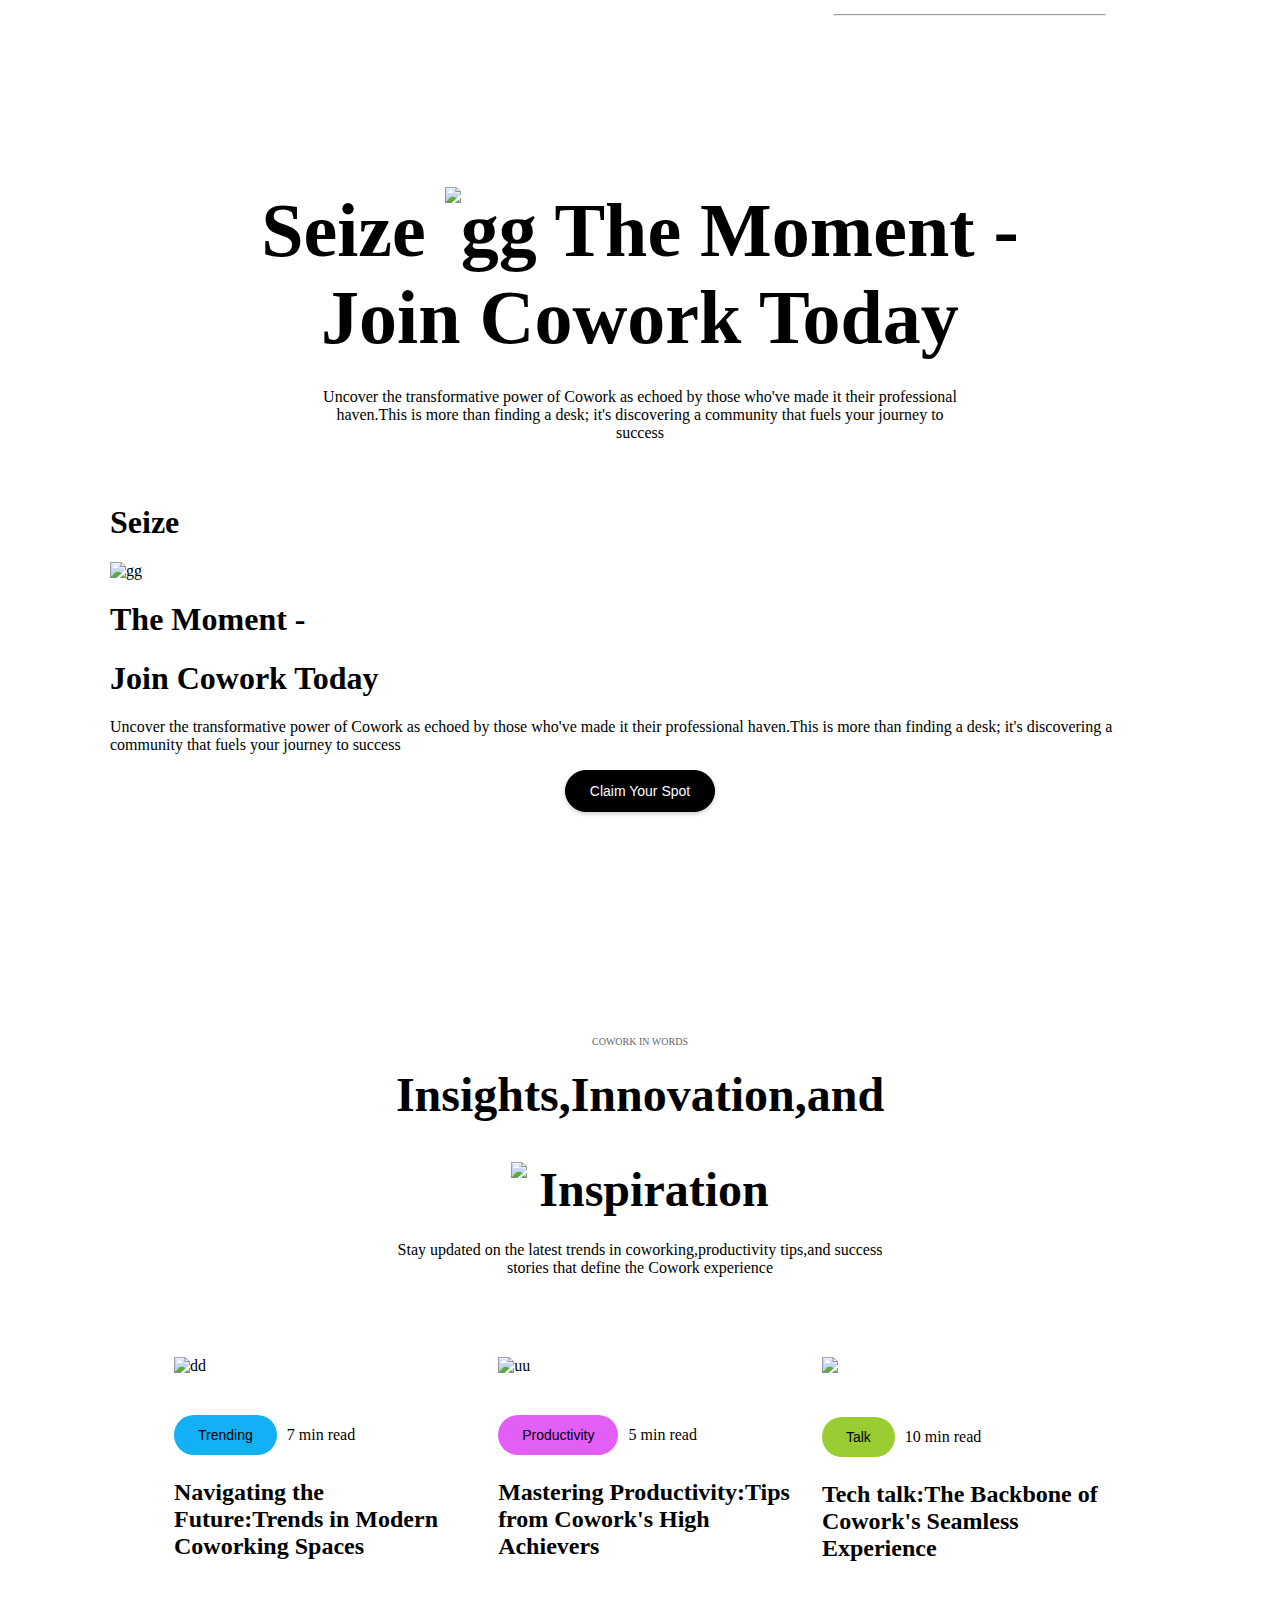
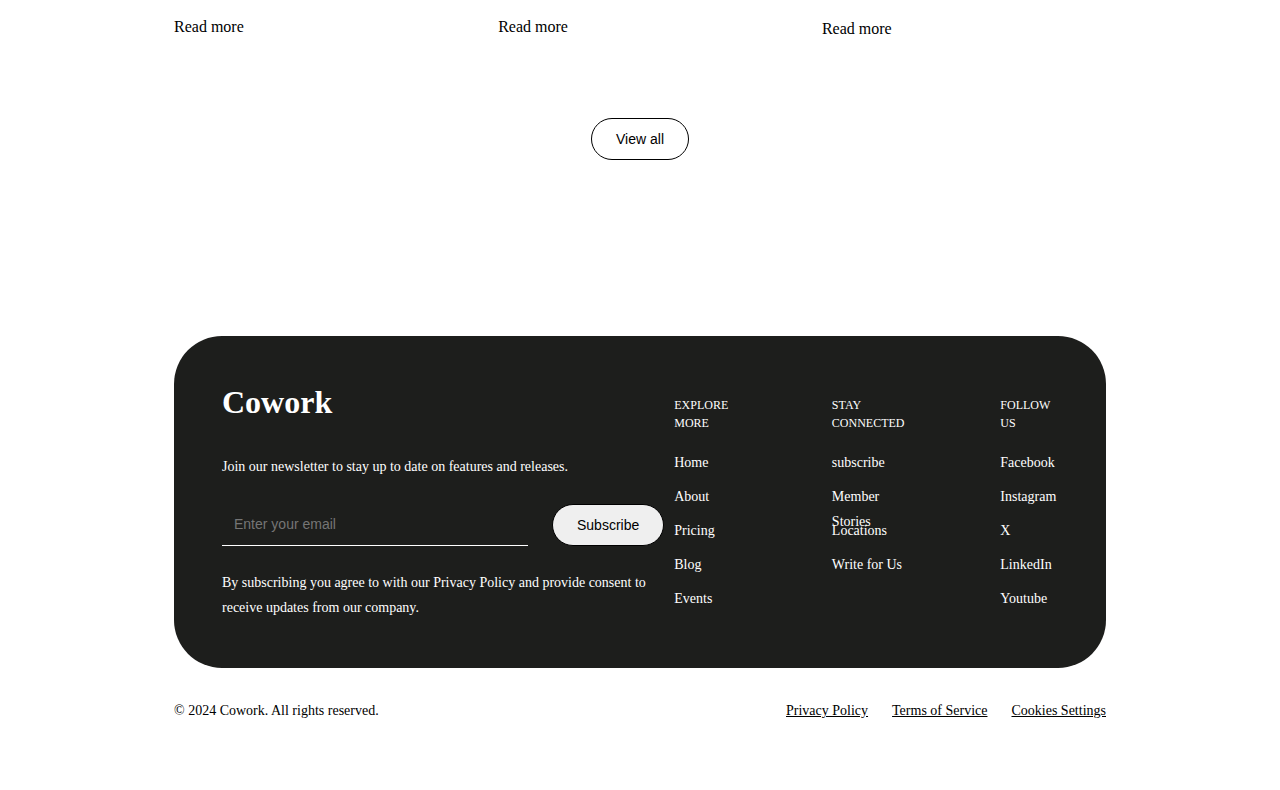
==== commit 304782e5: "feat: 모바일 반응형 seize" ====
--- a/index_mobile.html
+++ b/index_mobile.html
@@ -6,8 +6,7 @@
     <title>서제호의  Cowork</title>
     <link rel="stylesheet" href="./reset.css">
     <!--<link rel="stylesheet" href="./jeho.css" media="(min-width:768px) and (max-width:2000px)">-->
-    <link rel="stylesheet" href="./mobile.css"> 
-    <link rel="stylesheet" href="responsive.css" media="(min-width:768px) and (max-width:2000px)"><!-- 별도의 CSS 파일 연결 -->
+    <link rel="stylesheet" href="./mobile.css">
 </head>
 <body>
     <nav class="top-nav">
@@ -300,7 +299,16 @@
       <div class="seize-text">
         <h1> Seize <img src="https://github.com/lemonticsoul/web_advanced/assets/127959482/795f7151-cc9a-454f-b6f0-3360dc55c430" alt="gg"> The Moment -<br>
             Join Cowork Today</h1>
-        <p>Uncover the transformative power of Cowork as echoed by those who've made it their professional<br>haven.This is more than finding a desk; it's discovering a community that fuels your journey to <br> success</p>        
+        <p>Uncover the transformative power of Cowork as echoed by those who've made it their professional<br>haven.This is more than finding a desk; it's discovering a community that fuels your journey to <br> success</p>
+      </div>
+      <div class="seize-mobile">
+        <div>
+          <h1 class="seize-mobile-h1">Seize</h1>
+          <img src="https://github.com/lemonticsoul/web_advanced/assets/127959482/795f7151-cc9a-454f-b6f0-3360dc55c430" alt="gg">
+        </div>
+        <h1 class="seize-mobile-h1">The Moment -</h1>
+        <h1>Join Cowork Today</h1>
+        <p>Uncover the transformative power of Cowork as echoed by those who've made it their professional haven.This is more than finding a desk; it's discovering a community that fuels your journey to success</p>
       </div>
       
       <button>Claim Your Spot</button>
--- a/mobile.css
+++ b/mobile.css
@@ -76,6 +76,7 @@
   }
 
   .mobile-button {
+    padding: 12px 24px;
     display: flex;
     justify-content: space-between;
   }
@@ -919,6 +920,10 @@
   width: 240px;
 }
 
+.seize-text-mobile {
+  display: none;
+}
+
 #seize button {
 
   display: flex;
@@ -929,6 +934,54 @@
   box-shadow: 0 2px 4px rgba(0, 0, 0, 0.2);
   margin-bottom: 112px;
 }
+
+@media (max-width: 768px) {
+  #seize {
+    padding: 64px 20px;
+  }
+  .seize-text {
+    display: none;
+  }
+  .seize-mobile {
+    display: flex;
+    flex-direction: column;
+    align-items: center;
+  }
+  .seize-mobile div {
+    display: flex;
+    justify-content: center;
+    gap: 16px;
+  }
+  .seize-mobile h1 {
+    margin: 0px;
+    font-size: 48px;
+    font-weight: 700;
+    line-height: 120%;
+    letter-spacing: 0%;
+    text-align: center;
+  }
+  .seize-mobile img {
+    width: 160px;
+    height: 58px;
+  }
+  .seize-mobile p {
+    margin-top: 24px;
+    margin-bottom: 0px;
+    font-size: 14px;
+    font-weight: 400;
+    line-height: 180%;
+    letter-spacing: 0%;
+    text-align: center;
+  }
+  .seize-mobile-h1 {
+    height: 58px;
+  }
+  #seize button {
+    margin: 40px auto;
+    margin-bottom: 0px;
+  }
+}
+
 
 /* ---- Insights, ---- */
 
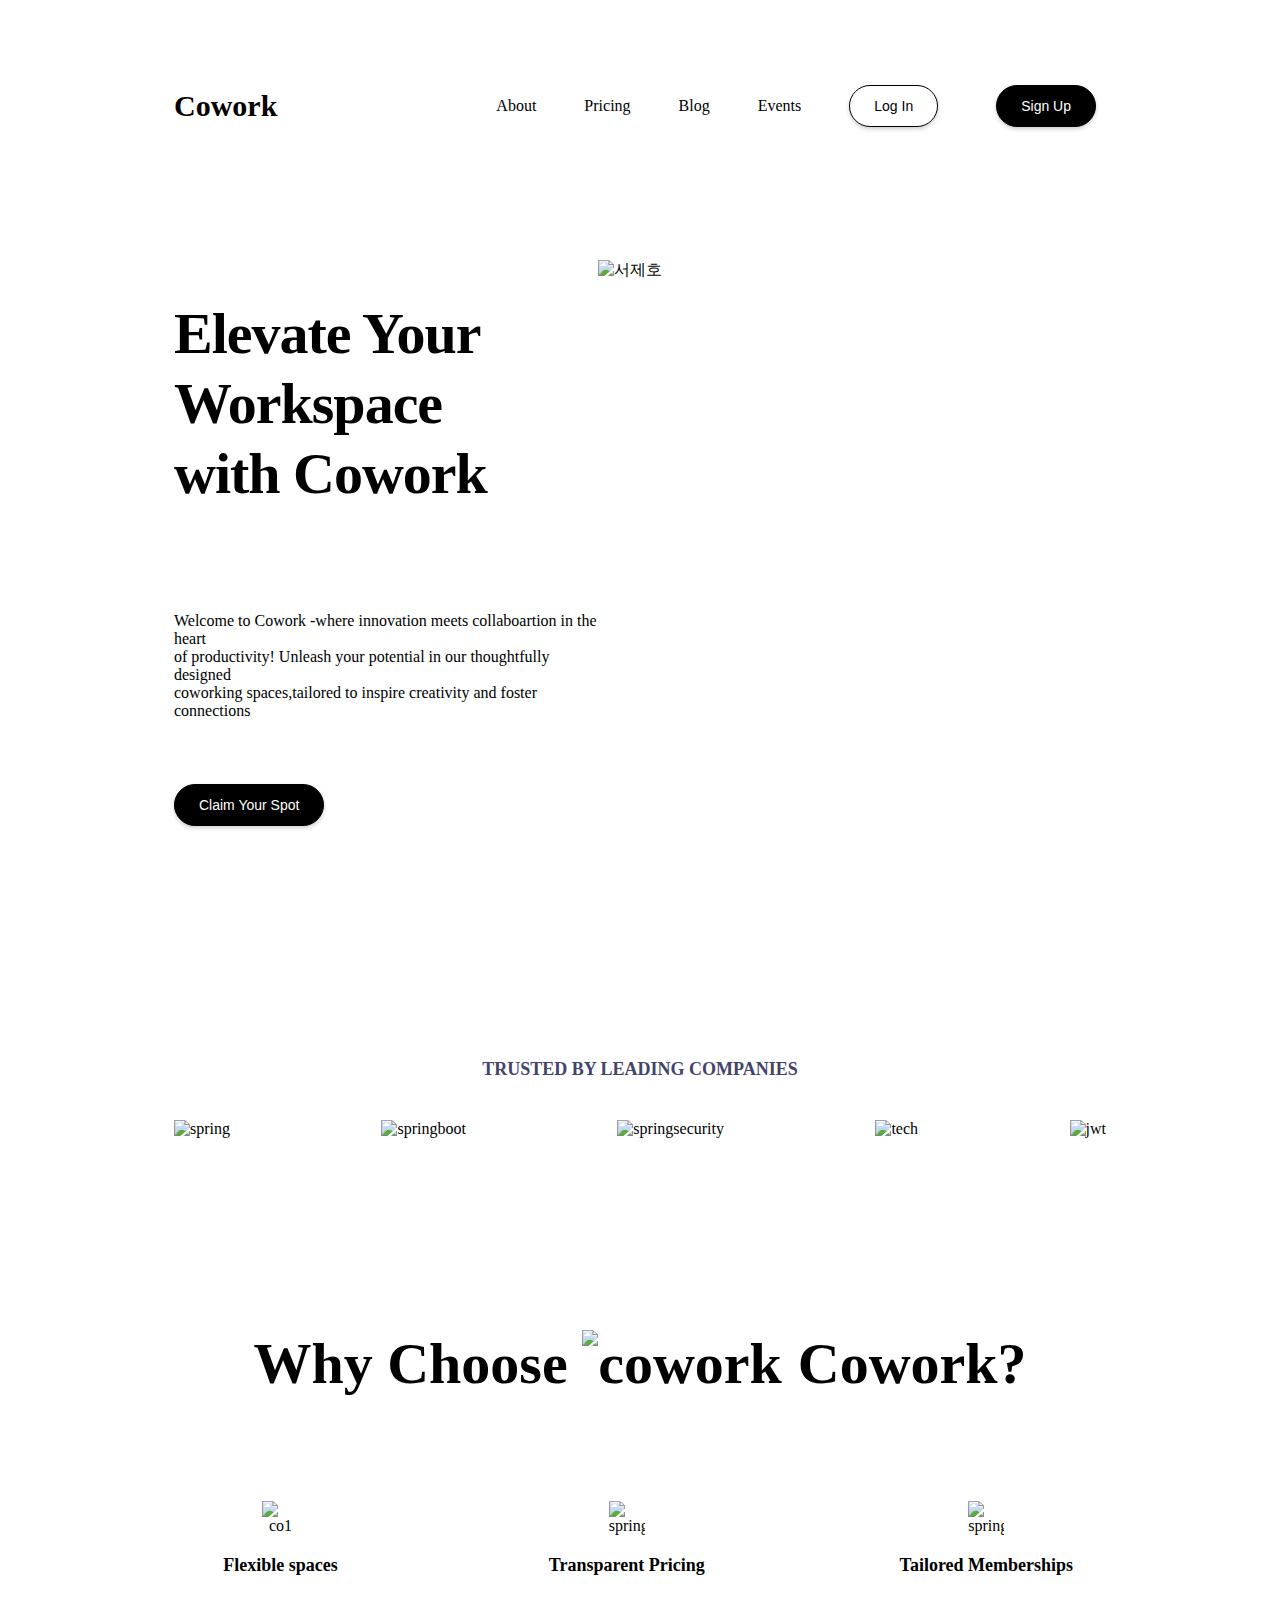
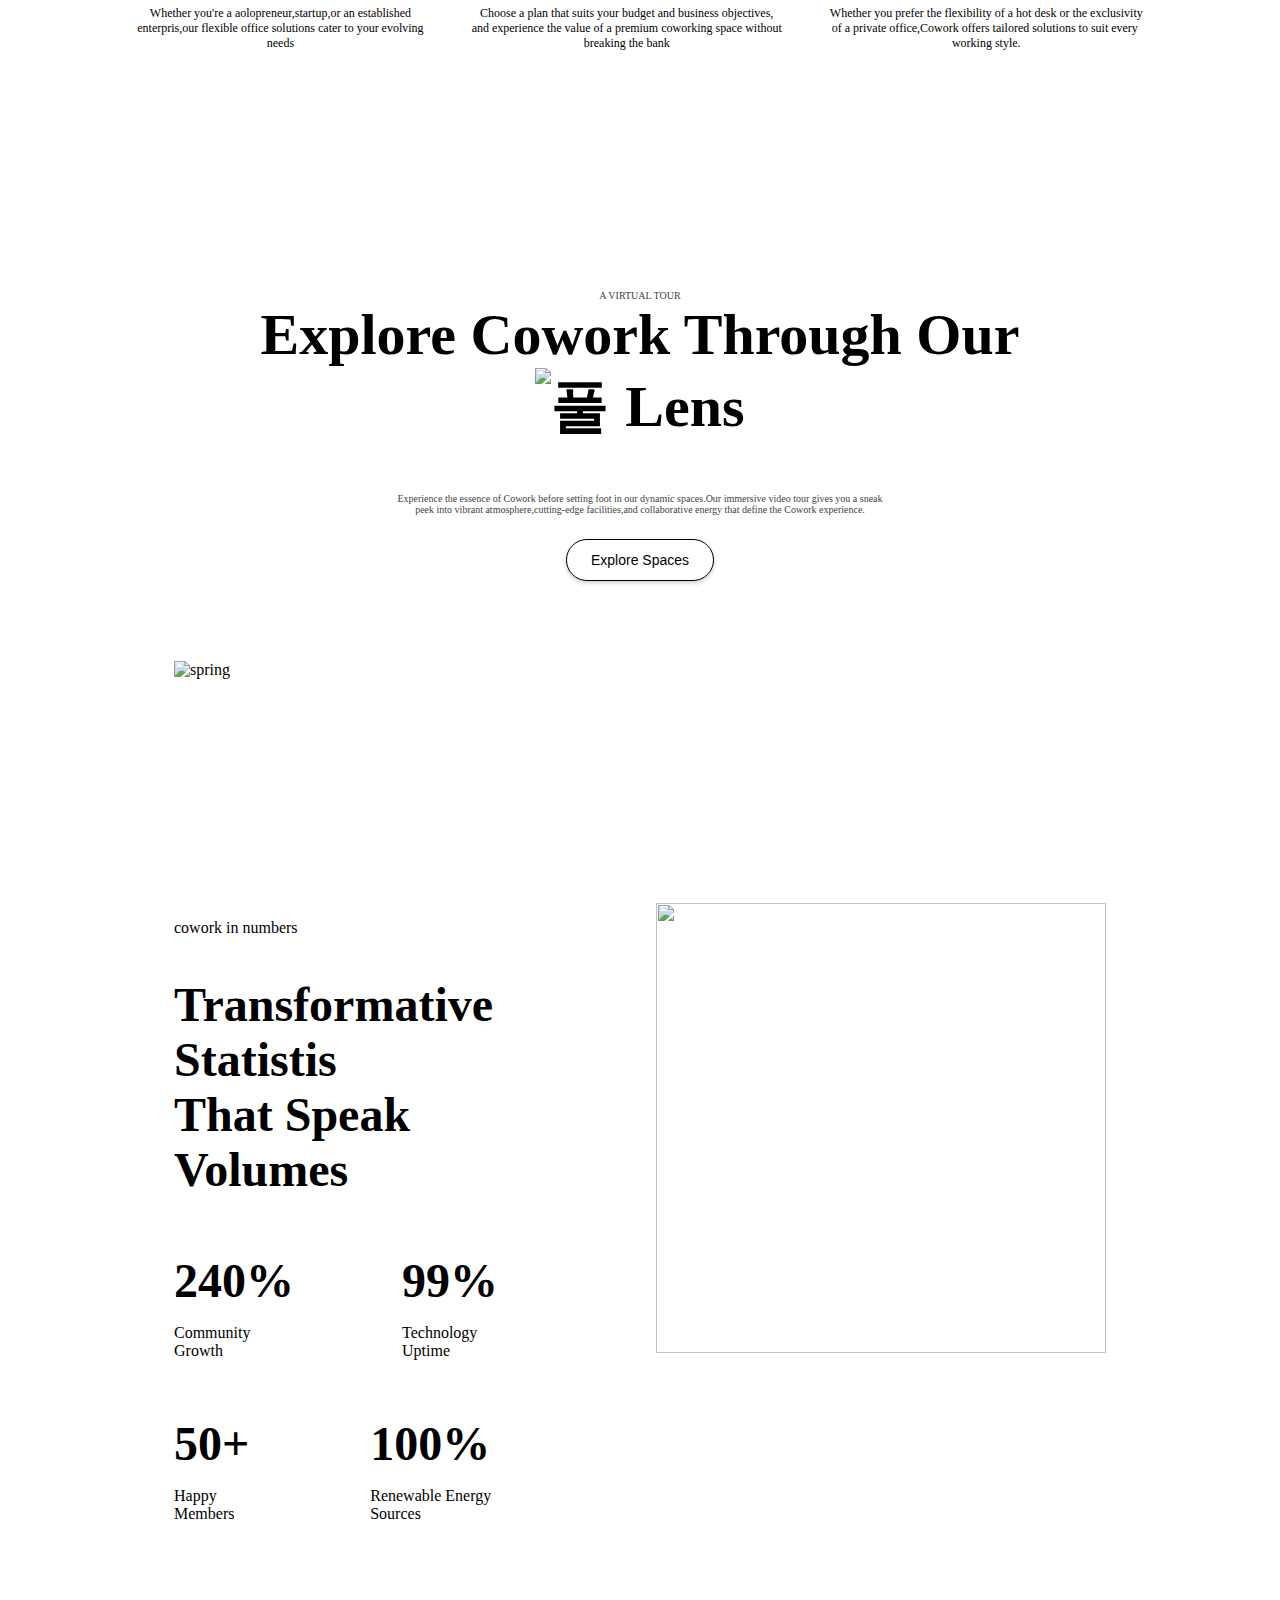
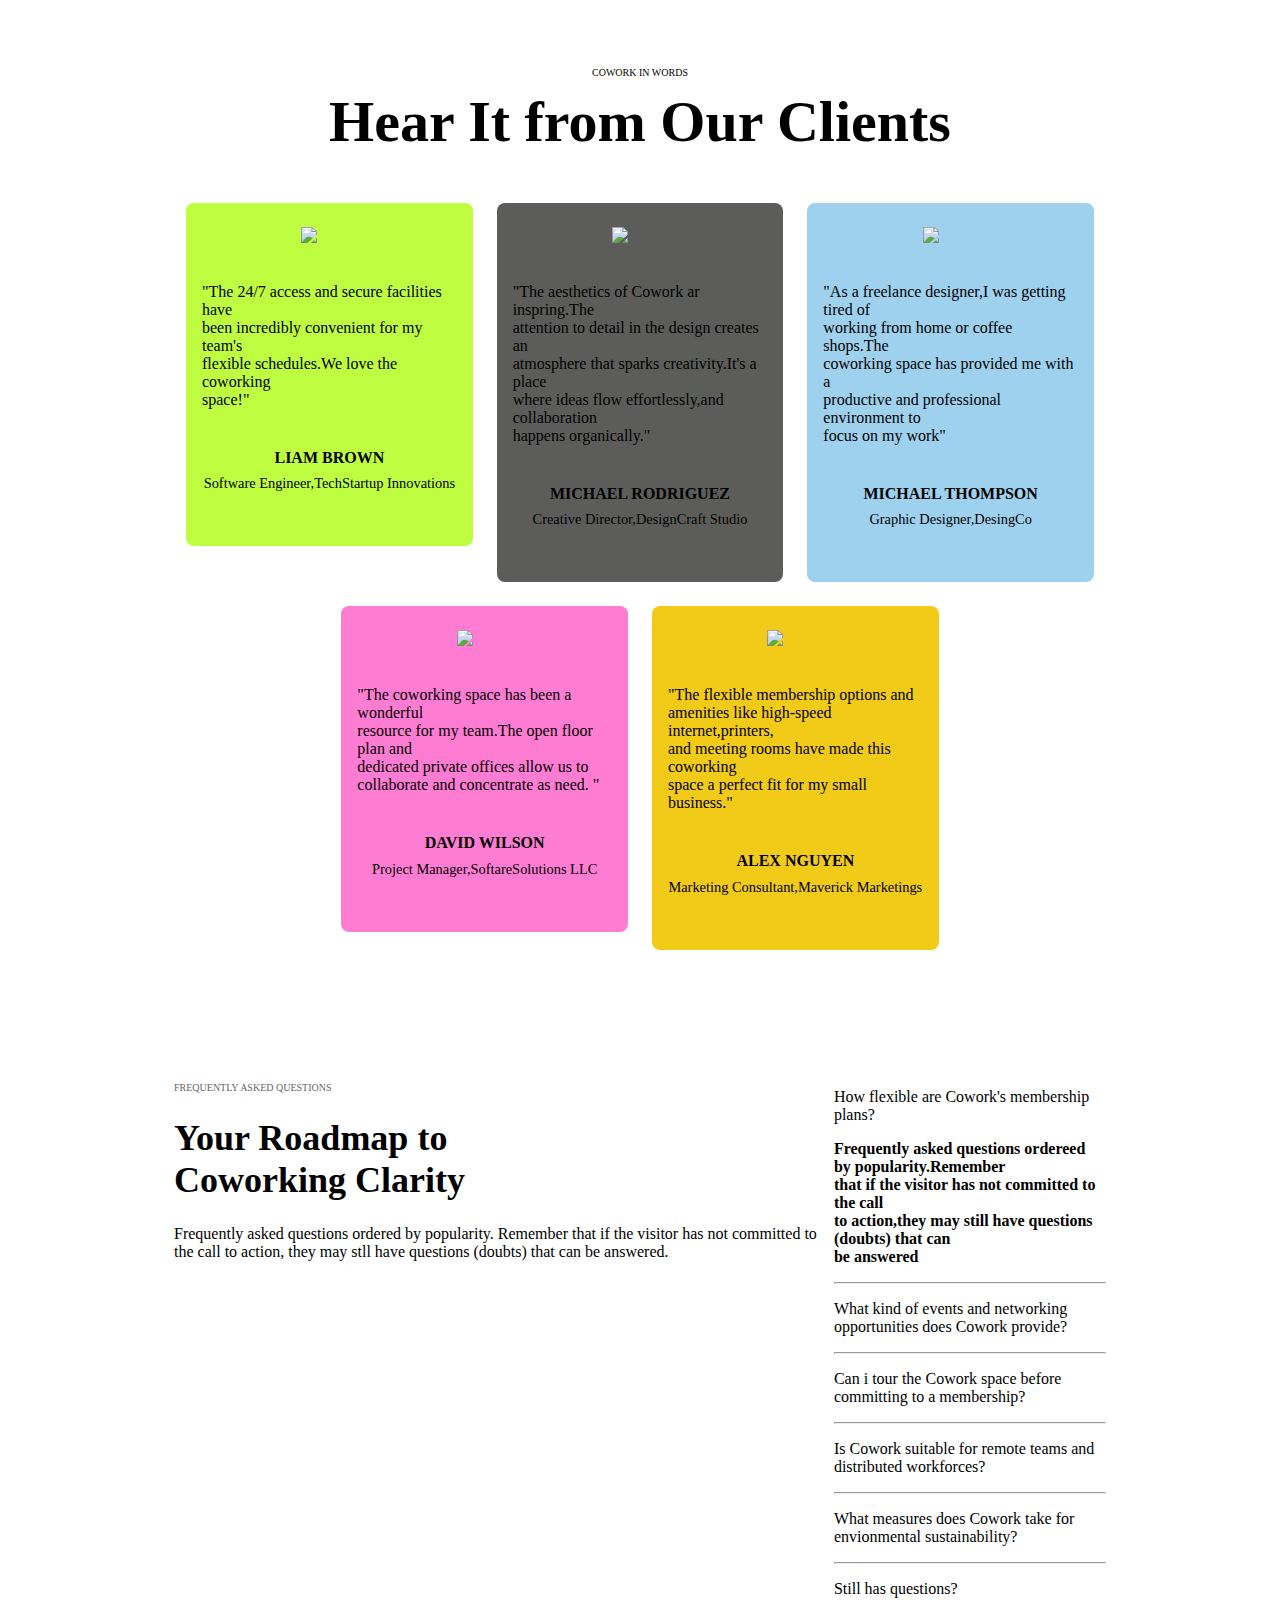
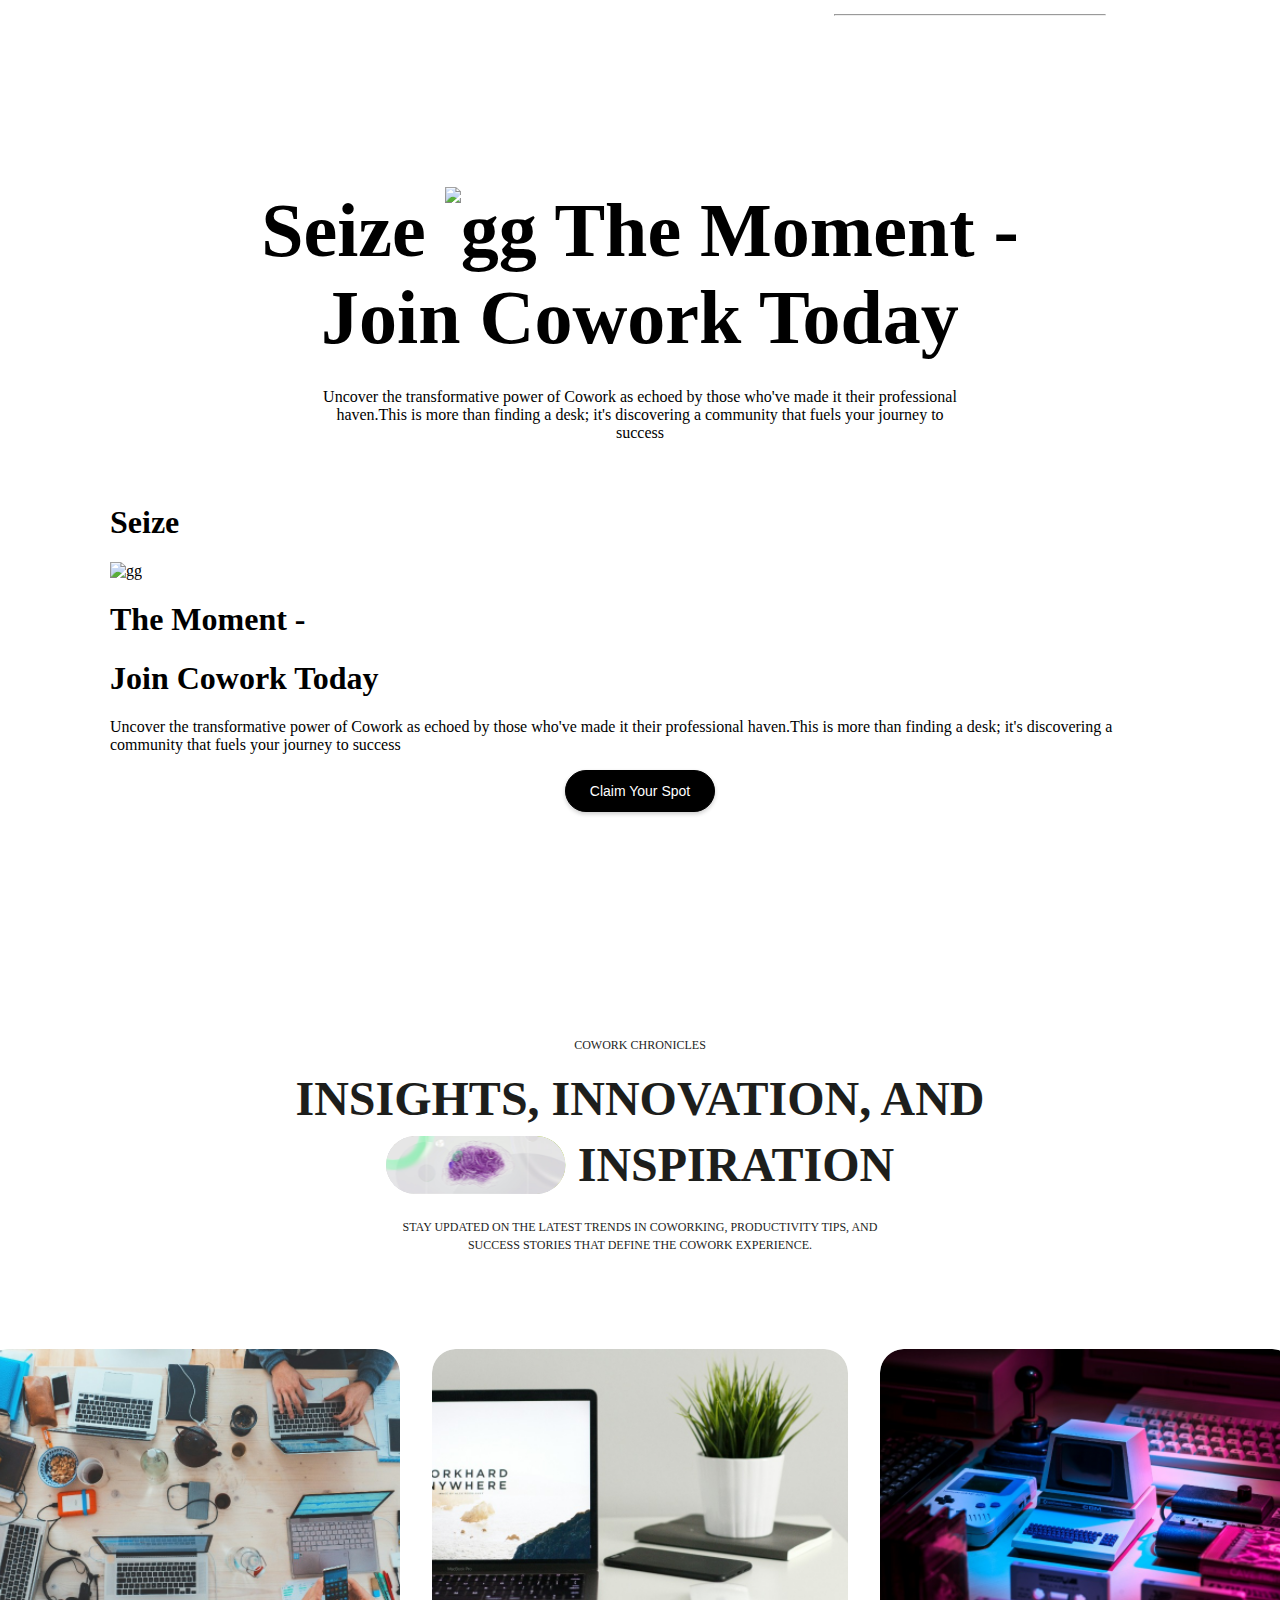
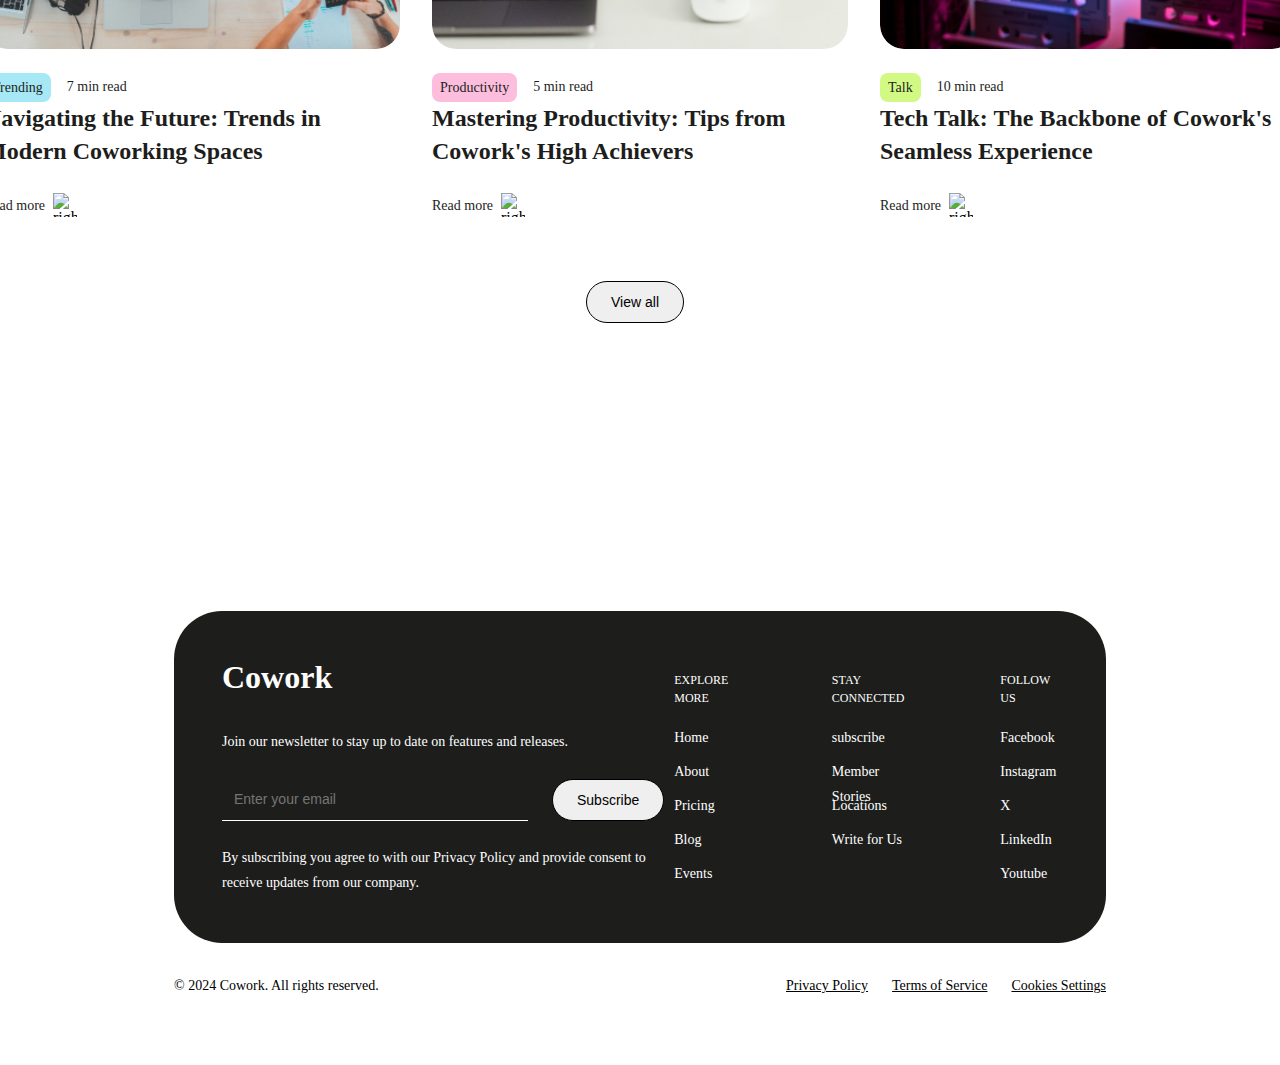
==== commit ab026c63: "feat: 모바일 반응형 insights-upper" ====
--- a/index_mobile.html
+++ b/index_mobile.html
@@ -291,7 +291,7 @@
           <hr>
       </div>
         
-    
+
     
     </section>
 
@@ -312,47 +312,78 @@
       </div>
       
       <button>Claim Your Spot</button>
-      
-    </section>
-    
-
-    <section id="Insights">
-      <div class="section-text">
-        <p class="cowork22">COWORK IN WORDS</p>
-        <h2>Insights,Innovation,and </h2>
-        <h2><img src="https://github.com/lemonticsoul/web_advanced/assets/127959482/9a30baf6-babd-4c12-8a4d-11e6e2f69f7d">Inspiration</h2>
-        <p>Stay updated on the latest trends in coworking,productivity tips,and success<br> stories that define the Cowork experience</p>
-      </div>
-      <div class="feature">
-          <div class="caption">
-              <img src="https://github.com/lemonticsoul/web_advanced/assets/127959482/6fc13d2b-01d6-4d7d-bdb6-b6218b0119eb" alt="dd">
-              <p></p><button class="trending">Trending</button>7 min read</p>
-              <p class="tech-hi">Navigating the Future:Trends in Modern Coworking Spaces</p>
-              <br>
-              <p class="read">Read more</p>
+    </section>
+
+    <section id="insights">
+      <div class="insights-upper">
+        <p>COWORK CHRONICLES</p>
+        <div class="insights-text">
+          <div class="insights-big">
+            <p>Insights, Innovation, and</p>
+            <div>
+              <img src="Rectangle.svg" alt="rectangle">
+              <p>Inspiration</p>
+            </div>
           </div>
-          <div class="caption">
-              <img src="https://github.com/lemonticsoul/web_advanced/assets/127959482/16a7419a-6a8a-4380-9b3c-1973820a2def" alt="uu">
-              <p><button class="productivity">Productivity</button>5 min read</p>
-              <p class="tech-hi">Mastering Productivity:Tips from Cowork's High Achievers </p>
-              <br>
-              <p class="read">Read more</p>
-          </div>
-          <div class="caption">
-              <img src="https://github.com/lemonticsoul/web_advanced/assets/127959482/1c900e31-c224-4cea-8edb-9120673b2268">
-              <p><button class="talk">Talk</button>10 min read</p>
-              <p class="tech-hi">Tech talk:The Backbone of Cowork's Seamless Experience </p>
-              <br>
-              <p class="read">Read more</p>
-          </div>
-
-
-      </div>
-      
-        <button class="View">View all</button>
-      
-       
-  </section>
+          <p class = "insights-long">Stay updated on the latest trends in coworking, productivity tips, and success stories that define the Cowork experience.</p>
+        </div>
+      </div>
+
+
+      <div class="insights-bottom">
+        <div class="insights-items">
+          <!-- 아티클 하나 -->
+          <article class="insights-item">
+            <img class="article-img" src="./article1.png" alt="article1">
+            <div class="article-head">
+              <div class="article-class">
+                <p class="p1 first">Trending</p>
+                <p class="p2">7 min read</p>
+              </div>
+              <p>Navigating the Future: Trends in Modern Coworking Spaces</p>
+            </div>
+            <div class="read-more">
+              <p>Read more</p>
+              <img src="./Icon_Chevron Right.png" alt="right">
+            </div>
+          </article>
+
+          <!-- 아티클 둘 -->
+          <article class="insights-item">
+            <img class="article-img" src="./article2.png" alt="article1">
+            <div class="article-head">
+              <div class="article-class">
+                <p class="p1 second">Productivity</p>
+                <p class="p2">5 min read</p>
+              </div>
+              <p>Mastering Productivity: Tips from Cowork's High Achievers</p>
+            </div>
+            <div class="read-more">
+              <p>Read more</p>
+              <img src="./Icon_Chevron Right.png" alt="right">
+            </div>
+          </article>
+
+          <!-- 아티클 셋 -->
+          <article class="insights-item">
+            <img class="article-img" src="./article3.png" alt="article1">
+            <div class="article-head">
+              <div class="article-class">
+                <p class="p1 third">Talk</p>
+                <p class="p2">10 min read</p>
+              </div>
+              <p>Tech Talk: The Backbone of Cowork's Seamless Experience</p>
+            </div>
+            <div class="read-more">
+              <p>Read more</p>
+              <img src="./Icon_Chevron Right.png" alt="right">
+            </div>
+          </article>
+        </div>
+        <button>View all</button>
+      </div>         
+    </section>
+      
     
     
           
--- a/mobile.css
+++ b/mobile.css
@@ -983,94 +983,243 @@
 }
 
 
-/* ---- Insights, ---- */
-
-#Insights {
-  margin-left:64px;
-  margin-right:64px;
-}
-.section-text .cowork22 {
-  font-size: 10px;
-  color: #666;
-  display: flex;
-  justify-content: center;
-  margin-bottom:-20px;
-  padding-top:112px;
-}
-
-.section-text h2 {
+/* ------- insights ----- */
+#insights {
+  padding: 112px 64px;
+  display: flex;
+  flex-direction: column;
+  align-items: center;
+}
+
+.insights-upper {
+  display: flex;
+  padding-bottom: 80px;
+  justify-content: center;
+  flex-direction: column;
+  align-items: center;
+  gap: 16px;
+}
+
+.insights-upper p {
+  margin: 0px;
+  color: rgb(29, 30, 28);
+  font-family: Pretendard;
+  font-size: 12px;
+  font-weight: 100;
+  line-height: 150%;
+  letter-spacing: 0%;
+  text-align: center;
+  text-transform: uppercase;
+}
+
+.insights-text {
+  display: flex;
+  flex-direction: column;
+  align-items: center;
+  gap: 0px;
+}
+
+.insights-big {
+  display: flex;
+  flex-direction: column;
+  gap: 8px;
+}
+
+.insights-big div {
+  display: flex;
+  justify-content: center;
+  gap: 12px;
+}
+
+.insights-big p {
+  color: rgb(29, 30, 28);
+  font-family: Pretendard;
   font-size: 48px;
-  display: flex;
-  justify-content: center;
-  margin-bottom: 24px;
-}
-
-.section-text h2 img {
-  height: 50px;
+  font-weight: 700;
+  line-height: 120%;
+  letter-spacing: 0%;
+  text-align: center;
+}
+
+.insights-big img {
+  border-radius: 48px;
+  background: url(),url();
+}
+
+.insights-long {
+  width: 520px;
+  height: 51px;
+  padding-top: 24px;
+  color: rgb(29, 30, 28);
+  font-family: Pretendard;
+  font-size: 14px;
+  font-weight: 400;
+  line-height: 180%;
+  letter-spacing: 0%;
+  text-align: center;
+}
+
+@media (max-width: 768px) {
+  #insights {
+    padding: 64px 20px;
+  }
+  .insights-upper {
+    margin-bottom: 40px;
+    padding-bottom: 0px;
+    gap: 0px;
+  }
+  .insights-upper p {
+    margin-bottom: 16px;
+  }
+  .insights-text {
+    gap: 24px;
+  }
+  .insights-text p {
+    padding-top: 0px;
+    margin: 0px;
+    display: flex;
+    align-items: center;
+  }
+  .insights-big {
+    gap: 0px;
+  }
+  .insights-big div {
+    height: 33px;
+    gap: 8px;
+  }
+  
+  .insights-big p {
+    height: 33px;
+    font-size: 24px;
+    font-weight: 700;
+    line-height: 140%;
+    letter-spacing: 0%;
+    text-align: center;
+  }
+  .insights-big img {
+    max-height: 100%;
+    border-radius: 48px;
+    background: url(),url();
+  }
+}
+
+/* insights-bottom */
+.insights-bottom {
+  display: flex;
+  flex-direction: column;
   align-items: center;
-  margin-right: 12px;
-}
-
-.section-text p {
-  display: flex;
-  justify-content: center;
-  text-align: center;
-  margin-bottom: 80px;
-}
-
-.feature {
+}
+
+.insights-items {
   display: flex;
   justify-content: space-between;
   gap: 32px;
-  flex-direction: row;
-}
-
-.caption img {
-  width: 250px;
-  height: auto;
-  margin-bottom: 24px;
-}
-
-.tech-hi {
+}
+
+.insights-item {
+  display: flex;
+  flex-direction: column;
+  gap: 24px;
+}
+
+.article-img {
+  border-radius: 24px;
+  background: url();
+}
+
+.article-head {
+  display: flex;
+  flex-direction: column;
+  align-items: flex-start;
+}
+
+.article-head p {
+  color: rgb(29, 30, 28);
+  font-family: Pretendard;
   font-size: 24px;
-  font-weight: bold;
-  margin-bottom: 24px;
-}
-
-.trending {
-  background-color: #13b0f5;
-  border: none;
-
-}
-
-.productivity {
-  background-color: #e35ef7;
-  border: none;
-}
-
-.talk {
-  background-color: yellowgreen;
-  border: none;
-}
-
-.View {
-  display: flex;
-  background-color: #fff;
-  justify-content: center;
-  margin: 0 auto;
-  
-  
-}
-
-
-
-.read {
-  margin-bottom: 80px;
+  font-weight: 700;
+  line-height: 140%;
+  letter-spacing: 0%;
+  text-align: left;
+  margin: 0px;
+}
+
+.article-class {
+  display: flex;
+  padding: 0px;
+  justify-content: flex-start;
+  align-items: center;
+  gap: 16px;
+}
+
+.article-class .p1 {
+  height: 21px;
+  color: rgb(29, 30, 28);
+  font-family: Pretendard;
+  font-size: 14px;
+  font-weight: 100;
+  line-height: 150%;
+  letter-spacing: 0%;
+  text-align: left;
+  padding: 4px 8px 4px 8px;
+  margin: 0px;
+
+  border-radius: 8px;
+}
+
+.first {
+  background: rgb(166, 232, 246);
+}
+
+.second {
+  background: rgb(252, 190, 220);
+}
+
+.third {
+  background: rgb(211, 249, 133);
+}
+
+.article-class .p2 {
+  height: 26px;
+  color: rgb(29, 30, 28);
+  font-family: Pretendard;
+  font-size: 14px;  
+  font-weight: 400;
+  line-height: 180%;
+  letter-spacing: 0%;
+  text-align: left;
+  margin: 0px;
+}
+
+.read-more {
+  display: flex;
+  gap: 8px;
+  align-items: center;
+}
+
+.read-more p {
+  height: 21px; 
+  margin: 0px;
+  color: rgb(29, 30, 28);
+  font-family: Pretendard;
+  font-size: 14px;
+  font-weight: 400;
+  line-height: 150%;
+  letter-spacing: 0%;
+  text-align: left;
+}
+
+.read-more img {
+  width: 24px;
+  height: 24px;
+}
+
+.insights-bottom button {
+  margin-top: 64px;
 }
 
 /* ---- footer ---- */
 footer {
-  margin-top:112px;
   display: flex;
   flex-direction: column;
   gap: 32px;
@@ -1186,6 +1335,124 @@
 }
 
 
+/* ---- footer ---- */
+footer {
+  margin-top:112px;
+  display: flex;
+  flex-direction: column;
+  gap: 32px;
+  justify-content: center;
+  padding: 64px;
+}
+
+/* footer-upper */
+.footer-upper {
+  padding: 48px;
+  display: flex;
+  justify-content: space-between;
+  border-radius: 48px;          /* 모서리 둥글게 */
+  background: rgb(29, 30, 28);/* 배경은 검정색 */
+  color: rgb(255, 255, 255);  /* 글자색 지정 */
+}
+
+.footer-cowork {
+  width: 500px;
+  display: flex;
+  flex-direction: column;
+  justify-content: space-between;
+  gap: 32;
+}
+
+.footer-cowork h1 {
+  margin: 0px;
+  height: 24px;
+  position: static;
+}
+
+.footer-cowork-info {
+  display: flex;
+  flex-direction: column;
+  gap: 24px;
+}
+
+.footer-cowork-info input {
+  color: rgb(255, 255, 255);
+  width: 100%;
+  padding: 12px;
+  background: rgb(29, 30, 28);
+  border-width: 0px;
+  border-bottom: 1px solid rgb(255, 255, 255);
+}
+
+.footer-cowork-info input::placeholder {
+  height: 21px;
+  font-size: 14px;
+  font-weight: 400;
+  line-height: 150%;
+  letter-spacing: 0%;
+  text-align: left;
+}
+
+.footer-cowork-info p {
+  margin: 0px;
+  font-size: 14px;
+  font-weight: 400;
+  line-height: 180%;
+  letter-spacing: 0%;
+  text-align: left;
+}
+
+.footer-email {
+  display: flex;
+  justify-content: space-between;
+  gap: 24px;
+}
+
+.footer-info {
+  padding-left: 128px;
+  display: flex;
+  gap: 80px;
+  flex-direction: row;
+  justify-content: flex-start;
+  align-items: flex-start;
+  padding: 0px; 
+}
+
+.info-content {
+  display: flex;
+  flex-direction: column;
+  align-items: flex-start;
+  text-align: left;
+  gap: 16px;
+}
+
+.footer-tag {
+  font-size: 12px;
+  font-weight: 100;
+  line-height: 150%;
+  letter-spacing: 0%;
+  height: 18px;
+  text-transform: uppercase;
+}
+
+.info-content ul {
+  padding-inline-start: 0px;
+  margin: 0px;
+}
+
+.info-content ul li {
+  margin-top: 8px;
+  margin-bottom: 8px;
+  padding-left: 0px;
+  height: 26px;
+  list-style: none;
+  font-size: 14px;
+  font-weight: 400;
+  line-height: 180%;
+  letter-spacing: 0%;
+}
+
+
 /* made by */
 .madeby {
   height: 26px;
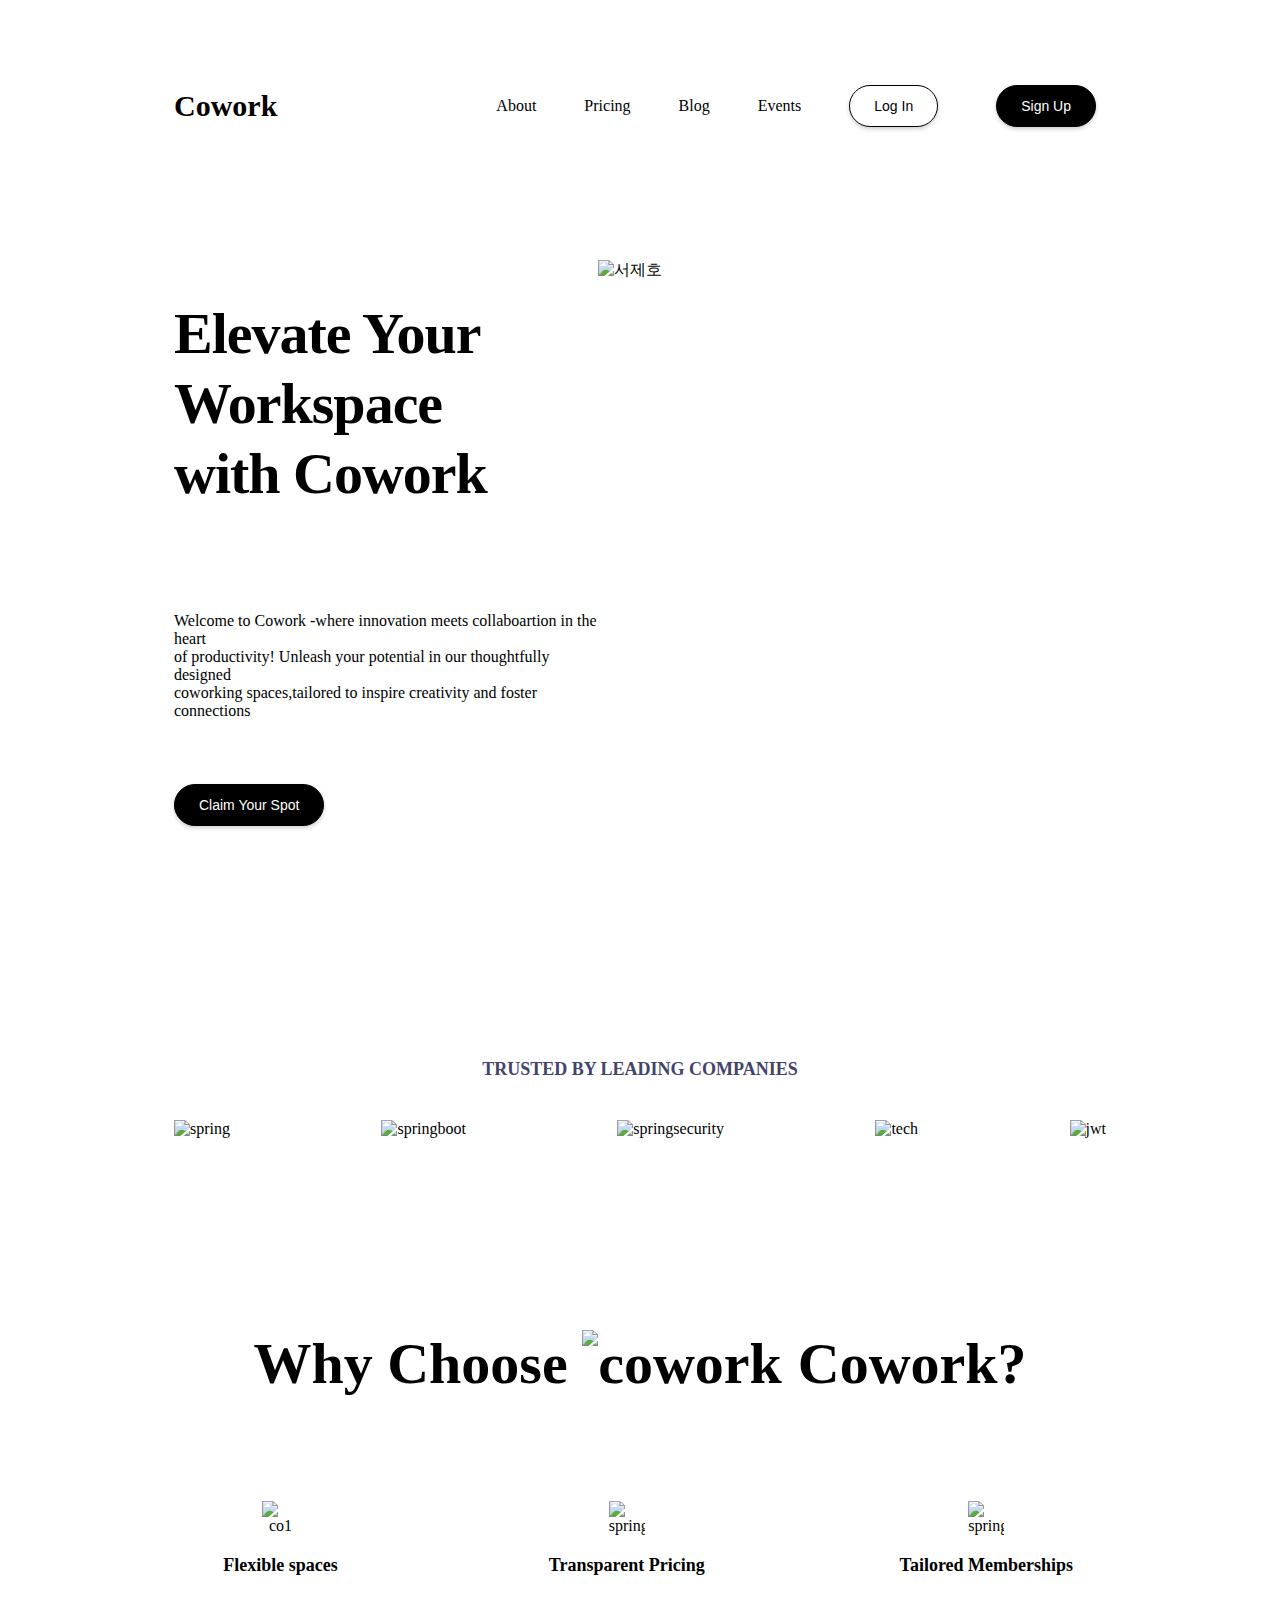
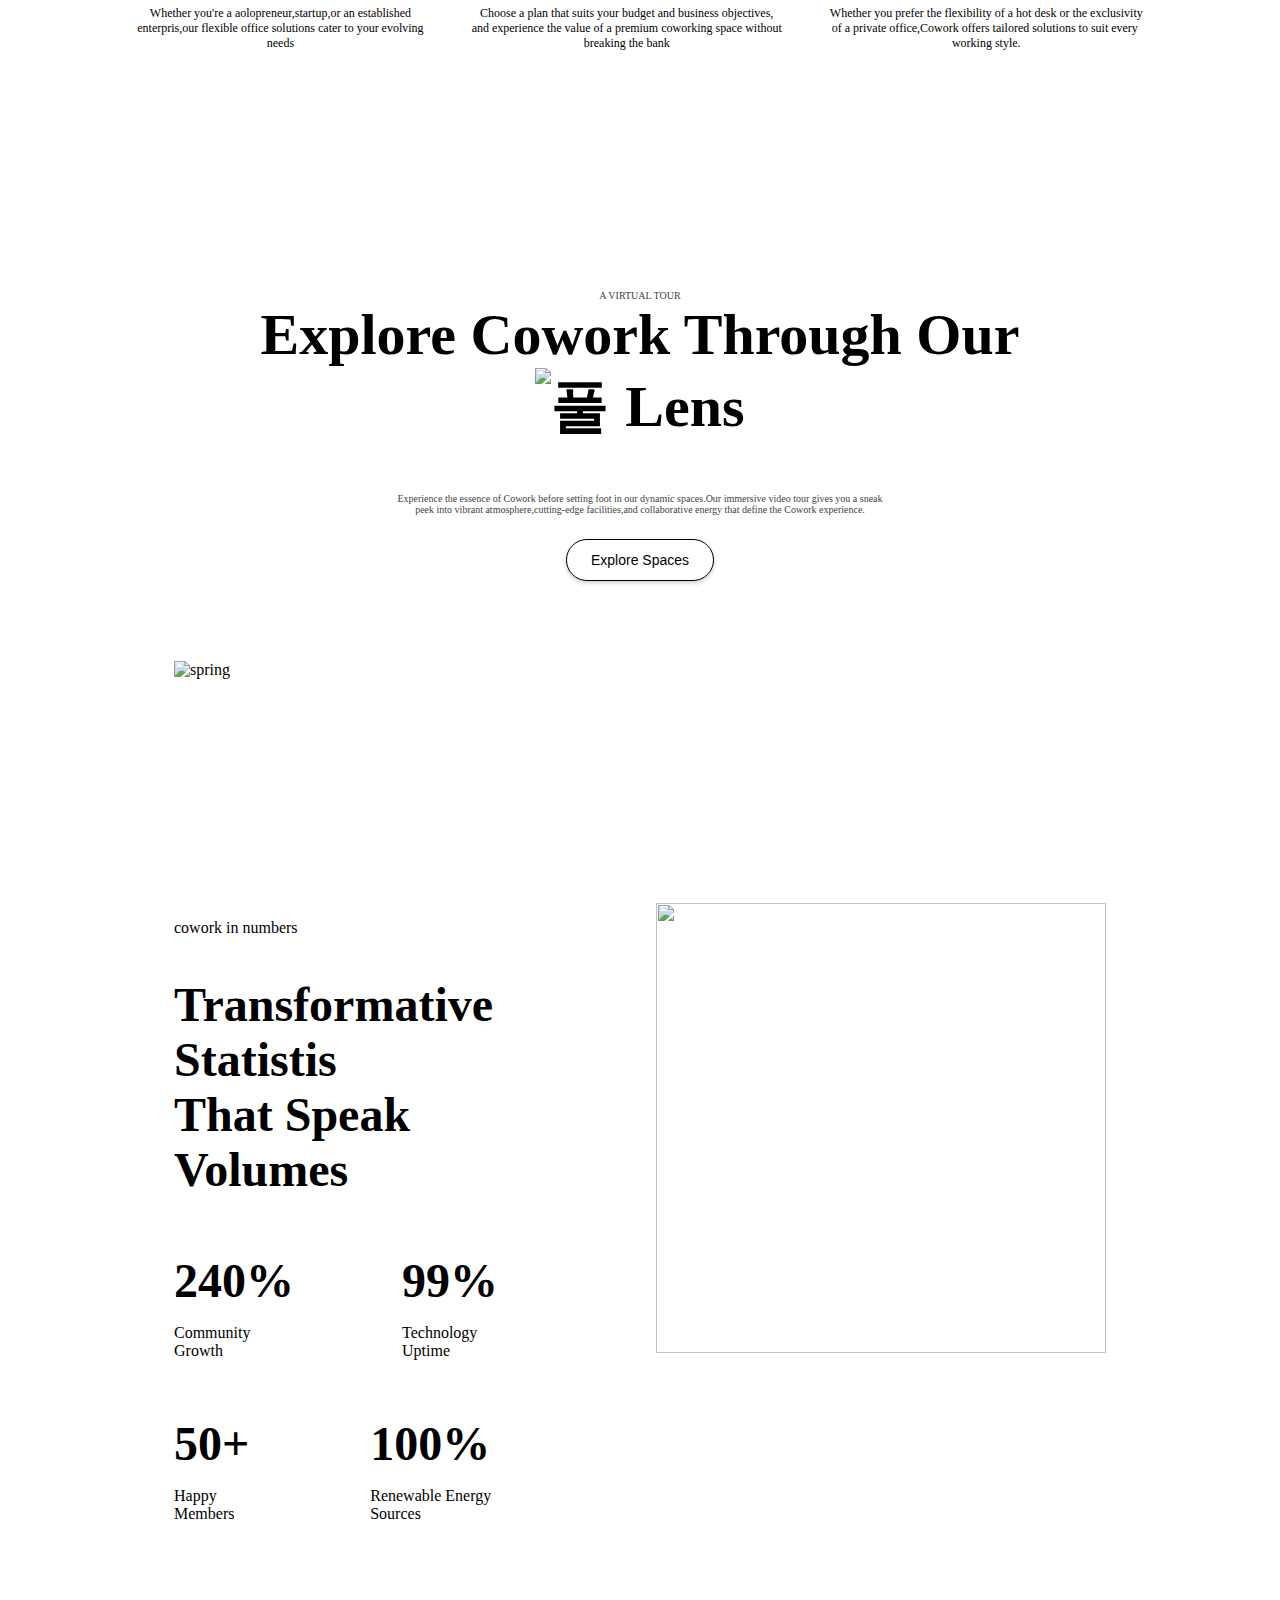
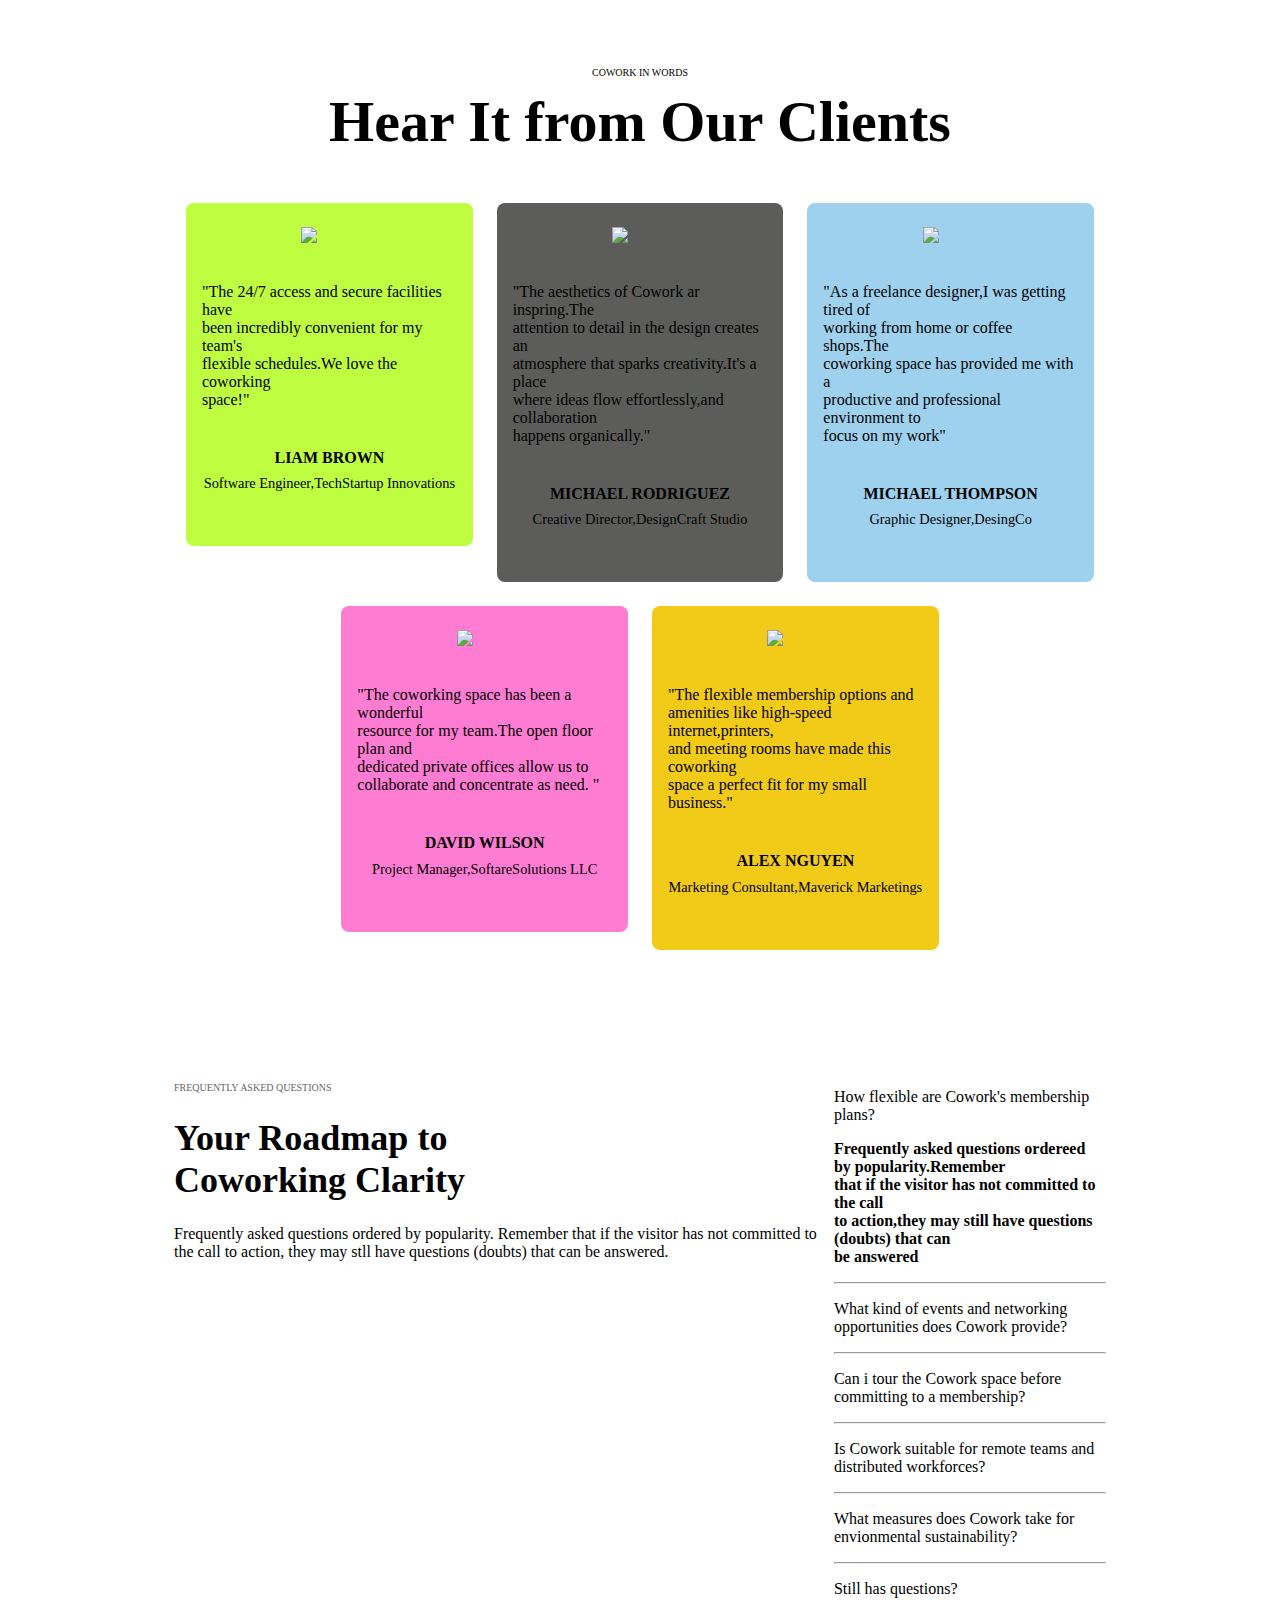
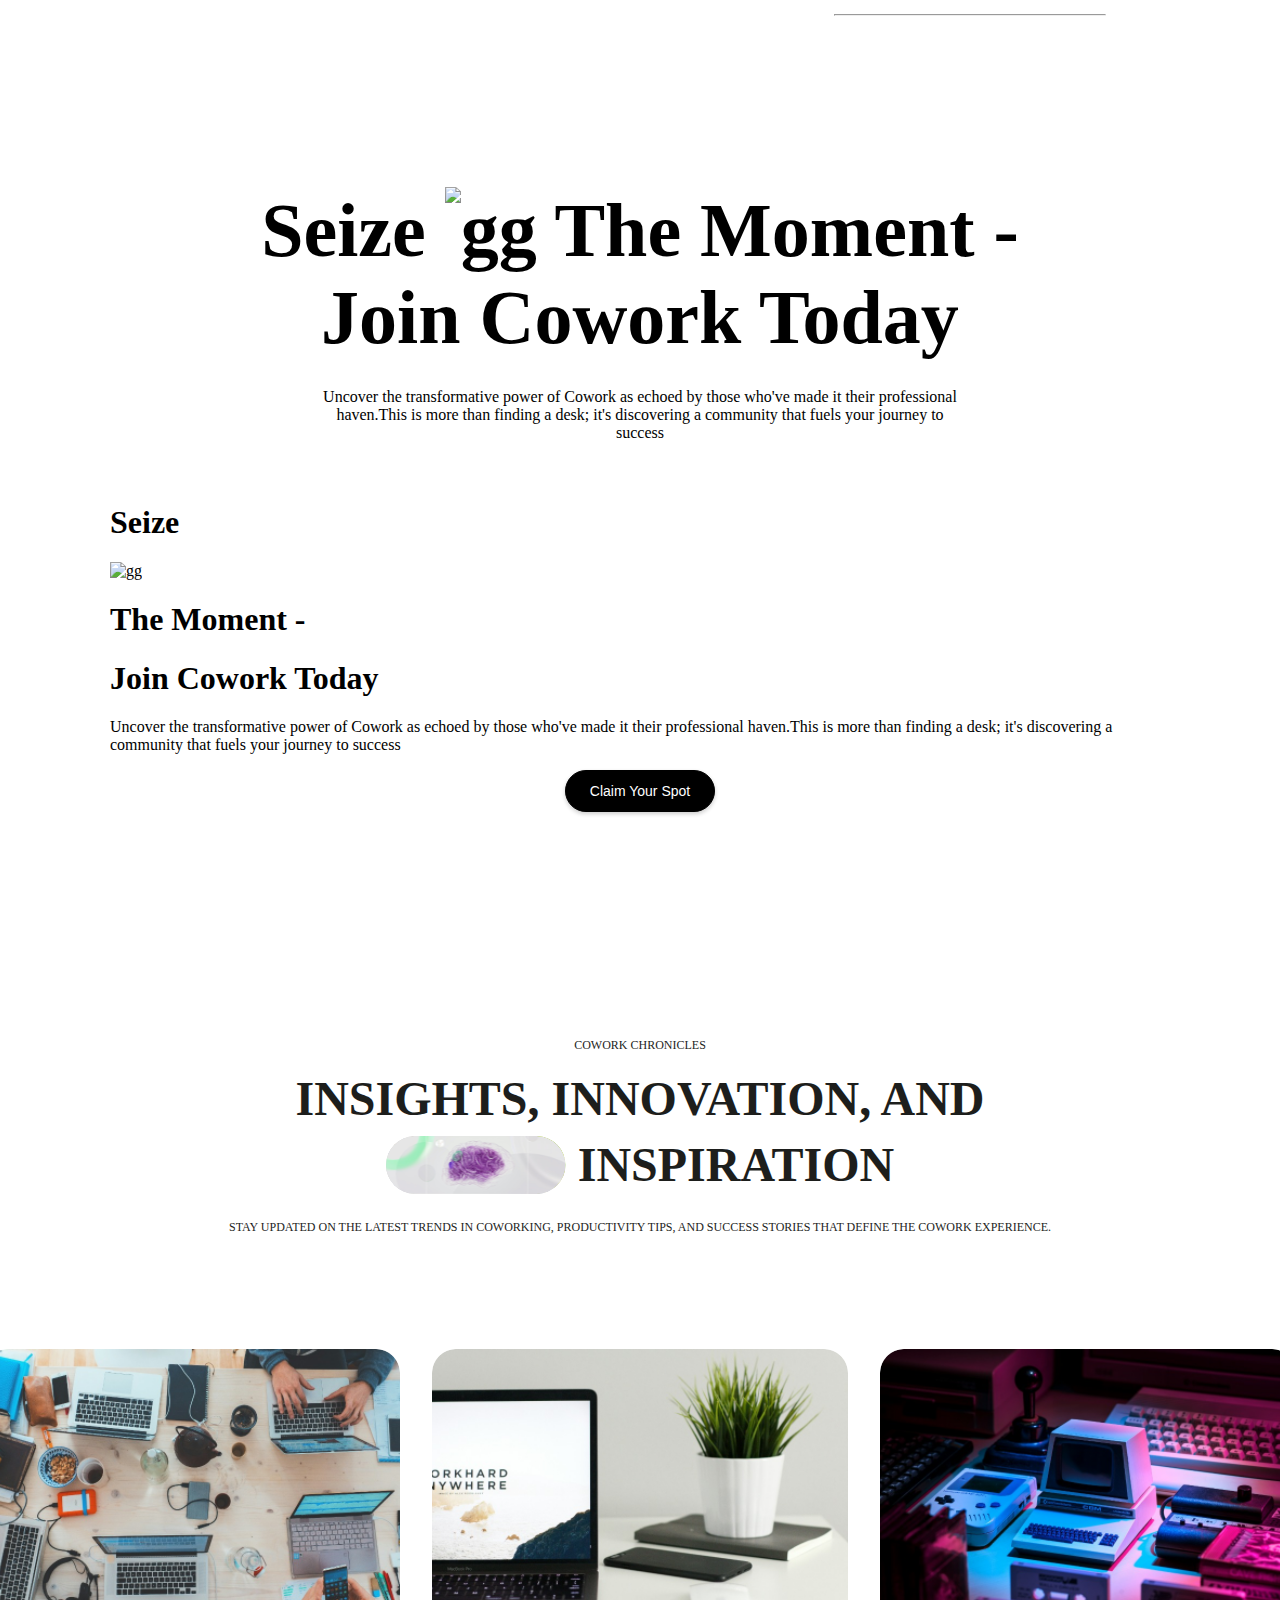
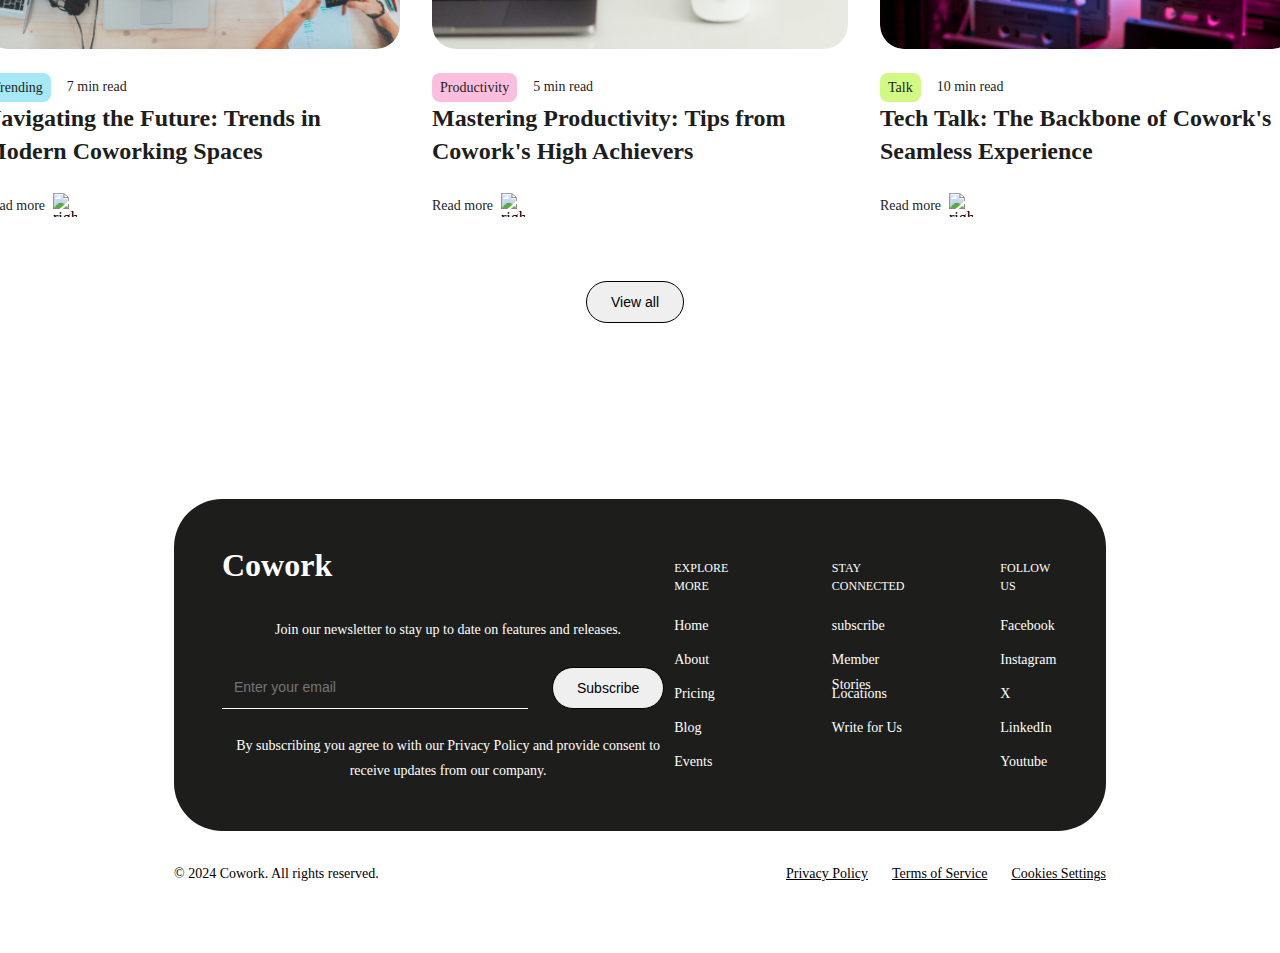
==== commit 13063215: "(WIP) feat: 모바일 반응형 footer" ====
--- a/index_mobile.html
+++ b/index_mobile.html
@@ -325,7 +325,7 @@
               <p>Inspiration</p>
             </div>
           </div>
-          <p class = "insights-long">Stay updated on the latest trends in coworking, productivity tips, and success stories that define the Cowork experience.</p>
+          <p class ="insights-long">Stay updated on the latest trends in coworking, productivity tips, and success stories that define the Cowork experience.</p>
         </div>
       </div>
 
@@ -344,7 +344,7 @@
             </div>
             <div class="read-more">
               <p>Read more</p>
-              <img src="./Icon_Chevron Right.png" alt="right">
+              <img src="./Chevron_Right.svg" alt="right">
             </div>
           </article>
 
@@ -360,7 +360,7 @@
             </div>
             <div class="read-more">
               <p>Read more</p>
-              <img src="./Icon_Chevron Right.png" alt="right">
+              <img src="./Chevron_Right.svg" alt="right">
             </div>
           </article>
 
@@ -376,7 +376,7 @@
             </div>
             <div class="read-more">
               <p>Read more</p>
-              <img src="./Icon_Chevron Right.png" alt="right">
+              <img src="./Chevron_Right.svg" alt="right">
             </div>
           </article>
         </div>
@@ -398,7 +398,7 @@
           <p>Join our newsletter to stay up to date on features and releases.</p>
           <div class="footer-email">
             <input type="text" placeholder="Enter your email">
-            <button>Subscribe</button>
+            <button class="subscribe-button">Subscribe</button>
           </div>
           <p>By subscribing you agree to with our Privacy Policy and provide consent to receive updates from our company.</p>
         </div>
--- a/mobile.css
+++ b/mobile.css
@@ -1047,7 +1047,6 @@
 }
 
 .insights-long {
-  width: 520px;
   height: 51px;
   padding-top: 24px;
   color: rgb(29, 30, 28);
@@ -1087,7 +1086,6 @@
     height: 33px;
     gap: 8px;
   }
-  
   .insights-big p {
     height: 33px;
     font-size: 24px;
@@ -1218,6 +1216,26 @@
   margin-top: 64px;
 }
 
+@media (max-width: 768px) {
+  .insights-bottom {
+    display: flex;
+    flex-direction: column;
+    align-items: center;
+  }
+  .insights-items {
+    flex-direction: column;
+    justify-content: flex-start;
+    gap: 32px;
+  }  
+  .article-img {
+    max-width: 100%;
+  }
+  .insights-bottom button {
+    margin-top: 24px;
+    margin-right: 0px;
+  }
+}
+
 /* ---- footer ---- */
 footer {
   display: flex;
@@ -1253,11 +1271,12 @@
 
 .footer-cowork-info {
   display: flex;
+  width: 100%;
   flex-direction: column;
   gap: 24px;
 }
 
-.footer-cowork-info input {
+.footer-email input {
   color: rgb(255, 255, 255);
   width: 100%;
   padding: 12px;
@@ -1332,126 +1351,70 @@
   font-weight: 400;
   line-height: 180%;
   letter-spacing: 0%;
-}
-
-
-/* ---- footer ---- */
-footer {
-  margin-top:112px;
-  display: flex;
-  flex-direction: column;
-  gap: 32px;
-  justify-content: center;
-  padding: 64px;
-}
-
-/* footer-upper */
-.footer-upper {
-  padding: 48px;
-  display: flex;
-  justify-content: space-between;
-  border-radius: 48px;          /* 모서리 둥글게 */
-  background: rgb(29, 30, 28);/* 배경은 검정색 */
-  color: rgb(255, 255, 255);  /* 글자색 지정 */
-}
-
-.footer-cowork {
-  width: 500px;
-  display: flex;
-  flex-direction: column;
-  justify-content: space-between;
-  gap: 32;
-}
-
-.footer-cowork h1 {
-  margin: 0px;
-  height: 24px;
-  position: static;
-}
-
-.footer-cowork-info {
-  display: flex;
-  flex-direction: column;
-  gap: 24px;
-}
-
-.footer-cowork-info input {
-  color: rgb(255, 255, 255);
-  width: 100%;
-  padding: 12px;
-  background: rgb(29, 30, 28);
-  border-width: 0px;
-  border-bottom: 1px solid rgb(255, 255, 255);
-}
-
+}  
+  
 .footer-cowork-info input::placeholder {
   height: 21px;
+  max-width: 100%;
   font-size: 14px;
   font-weight: 400;
   line-height: 150%;
   letter-spacing: 0%;
   text-align: left;
 }
-
+  
 .footer-cowork-info p {
-  margin: 0px;
-  font-size: 14px;
-  font-weight: 400;
-  line-height: 180%;
-  letter-spacing: 0%;
-  text-align: left;
-}
-
-.footer-email {
-  display: flex;
-  justify-content: space-between;
-  gap: 24px;
-}
-
-.footer-info {
-  padding-left: 128px;
-  display: flex;
-  gap: 80px;
-  flex-direction: row;
-  justify-content: flex-start;
-  align-items: flex-start;
-  padding: 0px; 
-}
-
-.info-content {
-  display: flex;
-  flex-direction: column;
-  align-items: flex-start;
-  text-align: left;
-  gap: 16px;
-}
-
-.footer-tag {
-  font-size: 12px;
-  font-weight: 100;
-  line-height: 150%;
-  letter-spacing: 0%;
-  height: 18px;
-  text-transform: uppercase;
-}
-
-.info-content ul {
-  padding-inline-start: 0px;
-  margin: 0px;
-}
-
-.info-content ul li {
-  margin-top: 8px;
-  margin-bottom: 8px;
-  padding-left: 0px;
-  height: 26px;
-  list-style: none;
-  font-size: 14px;
-  font-weight: 400;
-  line-height: 180%;
-  letter-spacing: 0%;
-}
-
+  text-align: center;
+}
+
+@media (max-width: 768px) {
+  footer {
+    max-width: 412px;
+    padding: 32px 20px;
+  }
+  .footer-upper {
+    display: flex;
+    padding: 48px;
+    flex-direction: column;
+    align-items: center;
+    gap: 40px;
+  }
+  .footer-cowork {
+    max-width: 100%;
+    justify-content: center;
+    align-items: center;
+    gap: 0px;
+  }
+  .footer-cowork h1 {
+    margin-bottom: 32px;
+    position: static;
+  }
+  .footer-email {
+    justify-content: flex-start;
+    flex-direction: column;
+    gap: 0px;
+  }
+  .footer-email input {
+    padding: 12px;
+    height: 21px;
+    border-width: 0px;
+    border-bottom: 1px solid rgb(255, 255, 255);
+  }
+  .subscribe-button {
+    padding: 12px 24px;
+    margin-top: 16px;
+    margin-right: 0px;
+  }
+  .footer-info {
+    padding-left: 0px;
+    display: flex;
+    gap: 80px;
+    flex-direction: row;
+    justify-content: flex-start;
+    align-items: flex-start;
+    padding: 0px; 
+  }
+}
 
 /* made by */
 .madeby {
